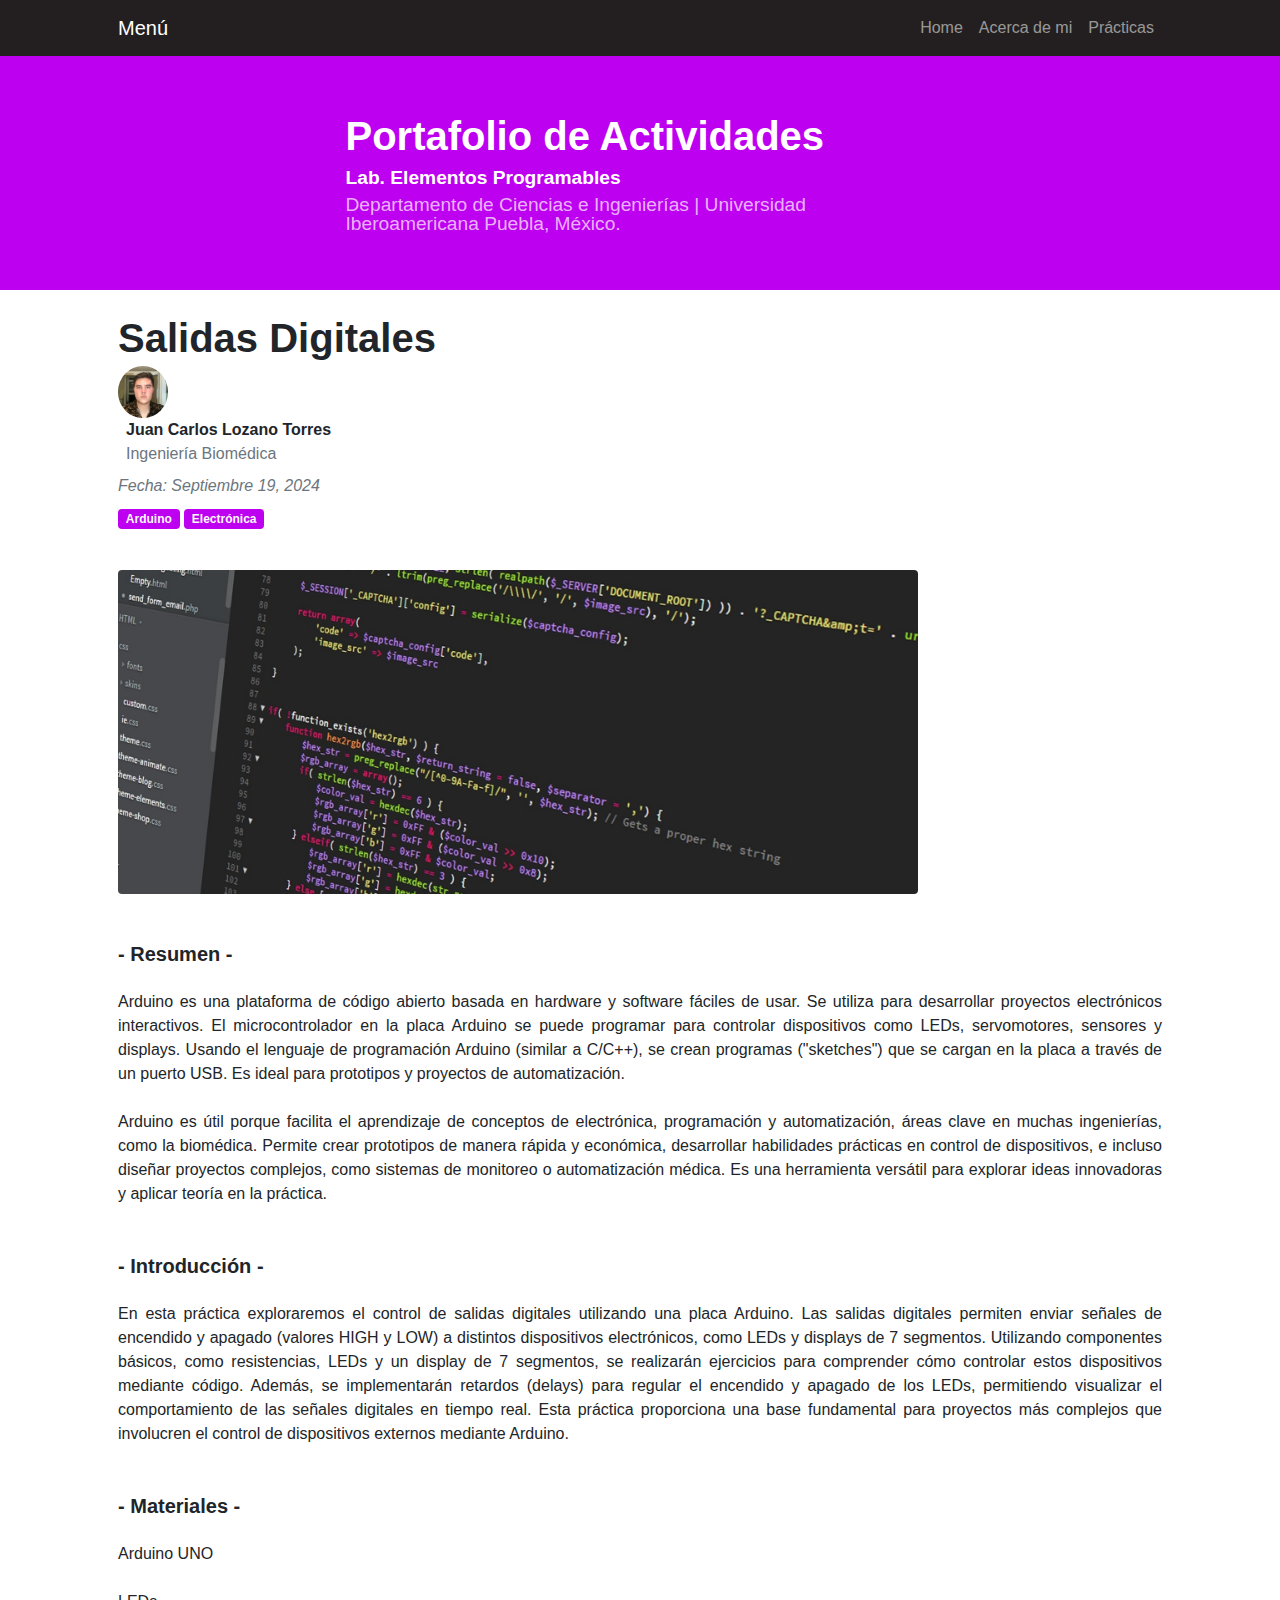
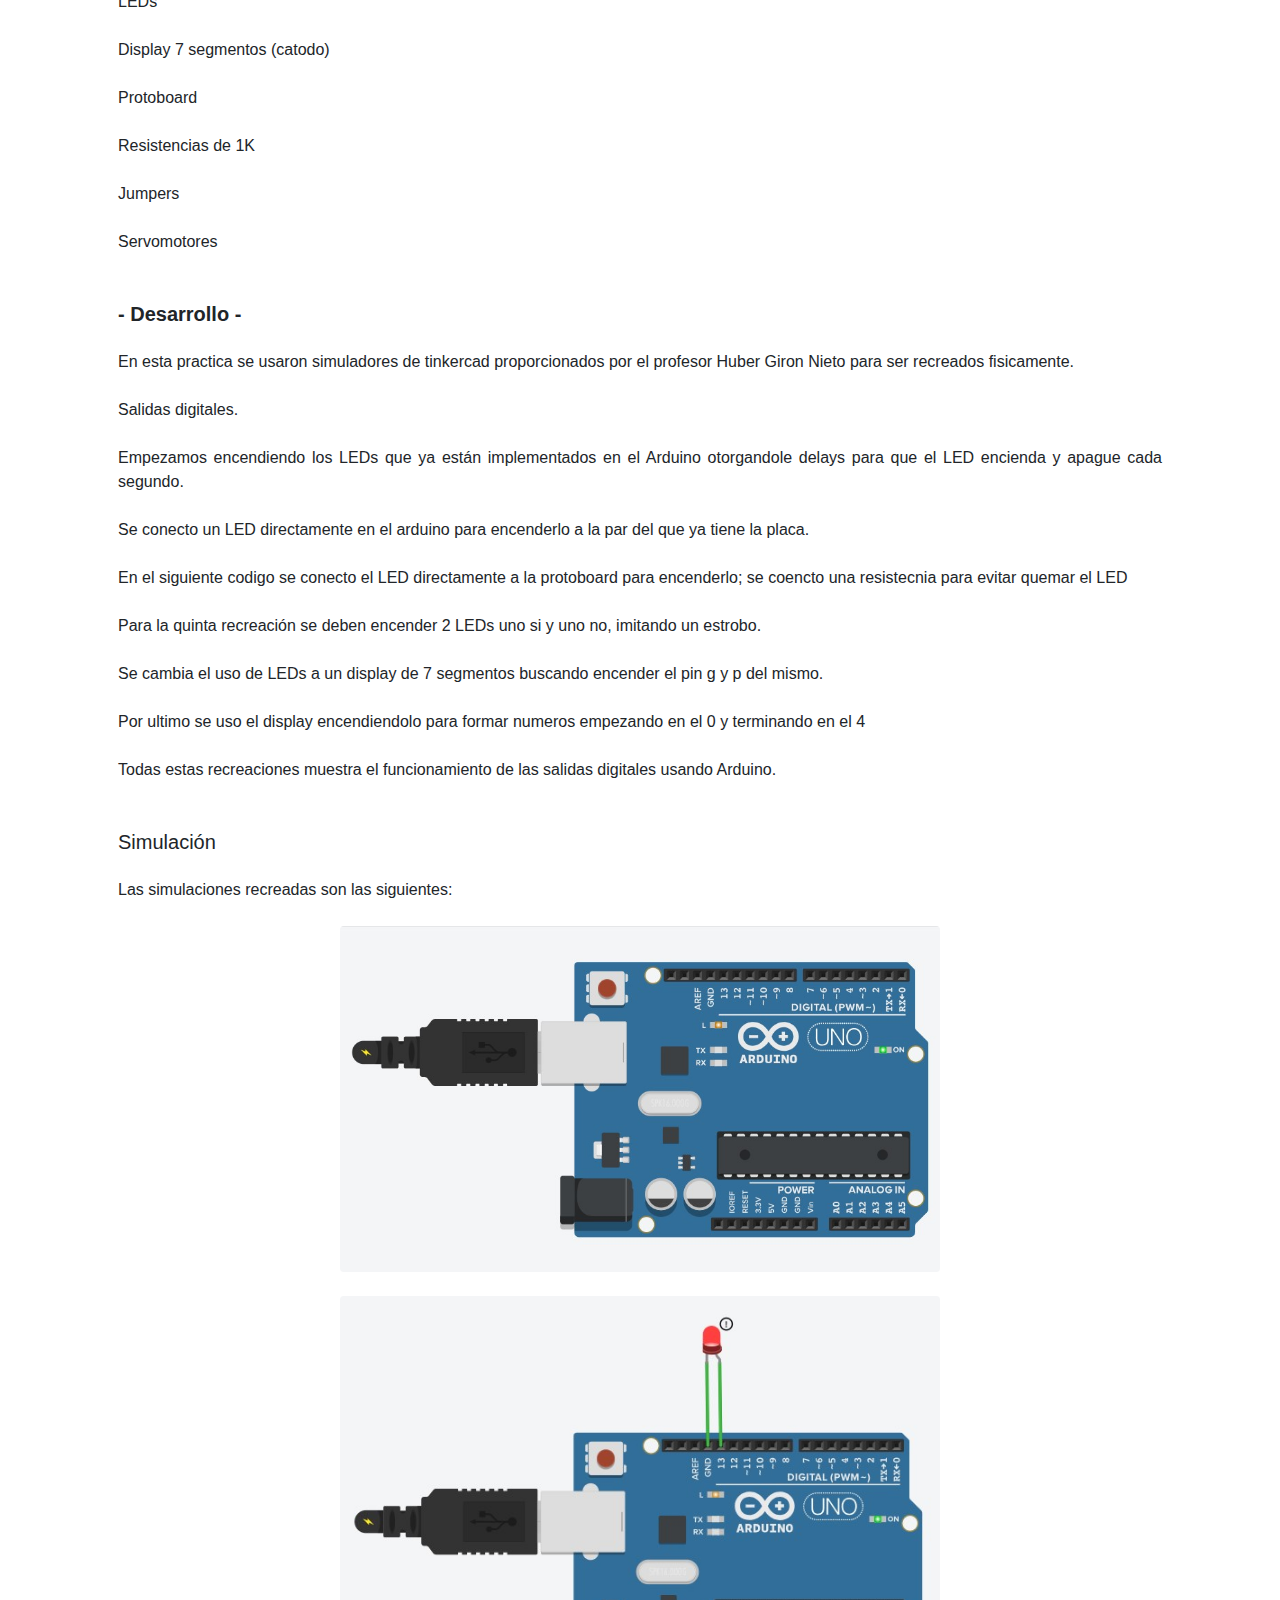
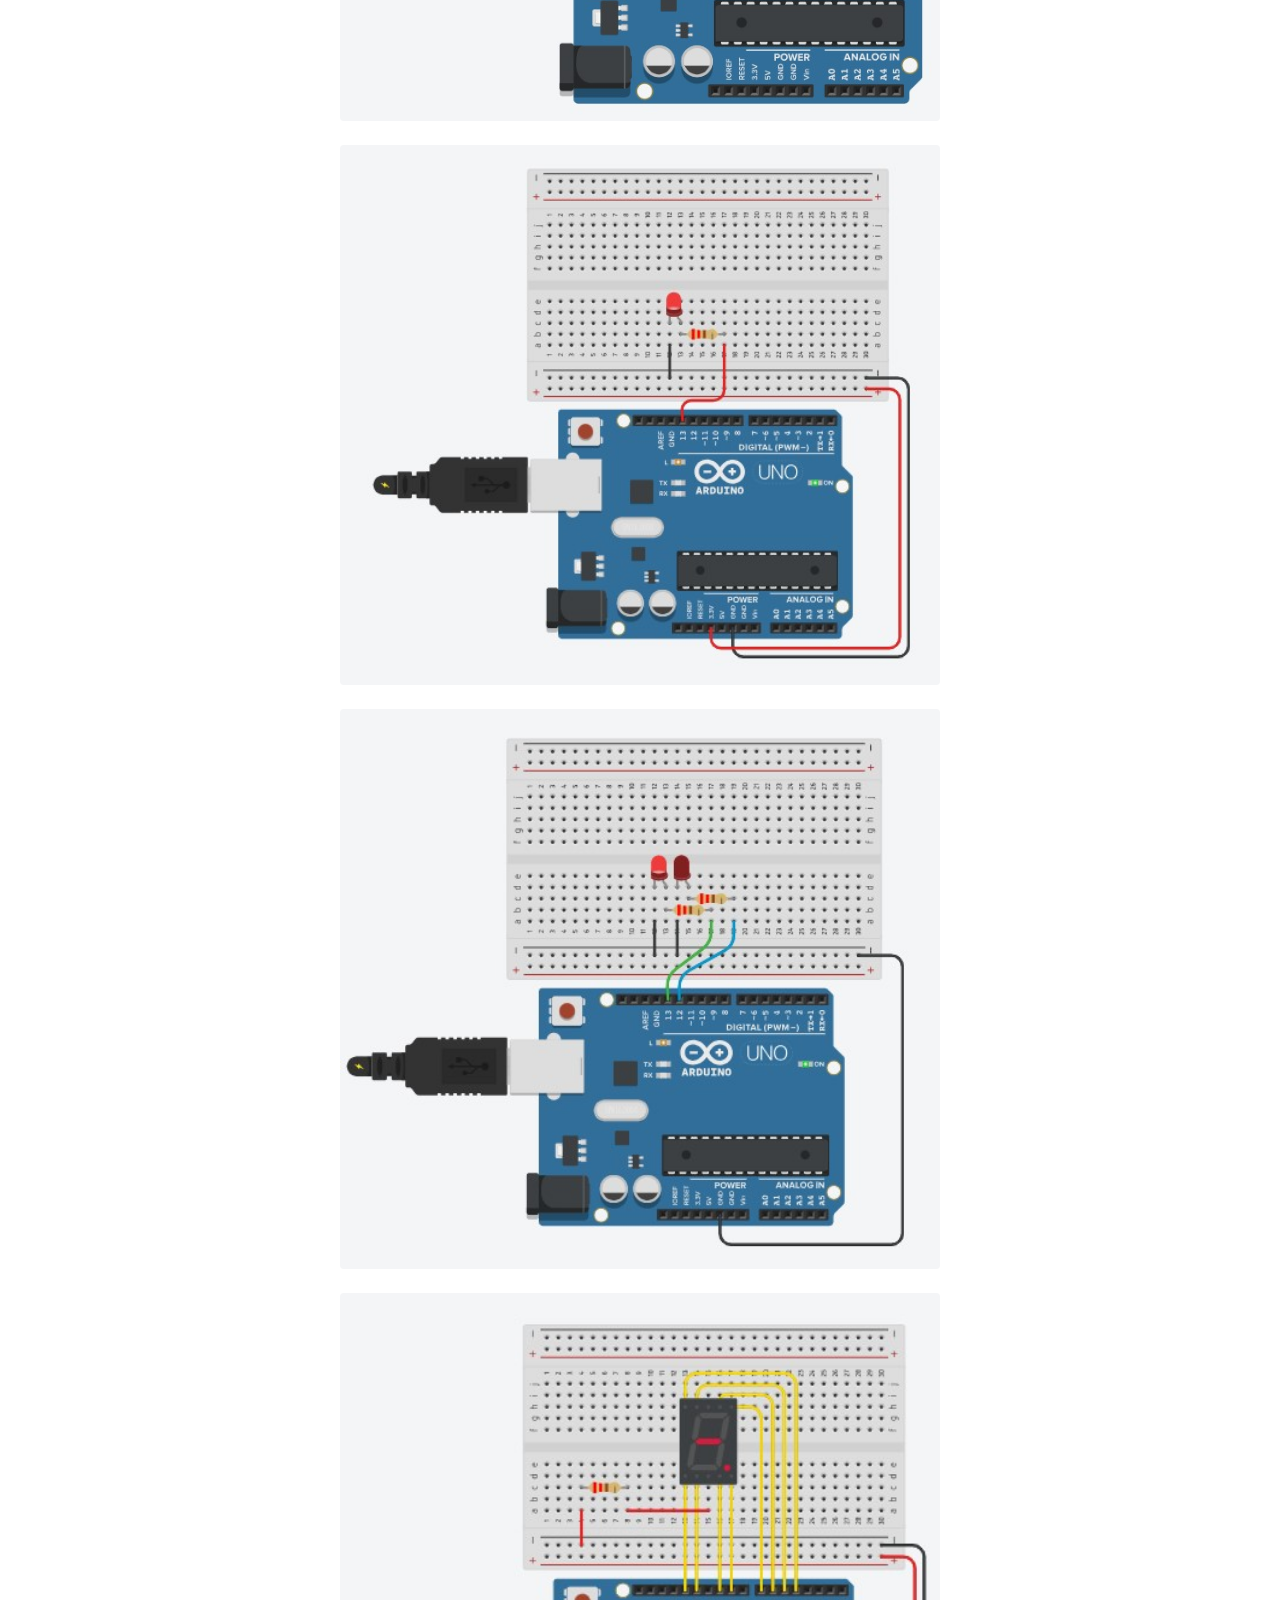
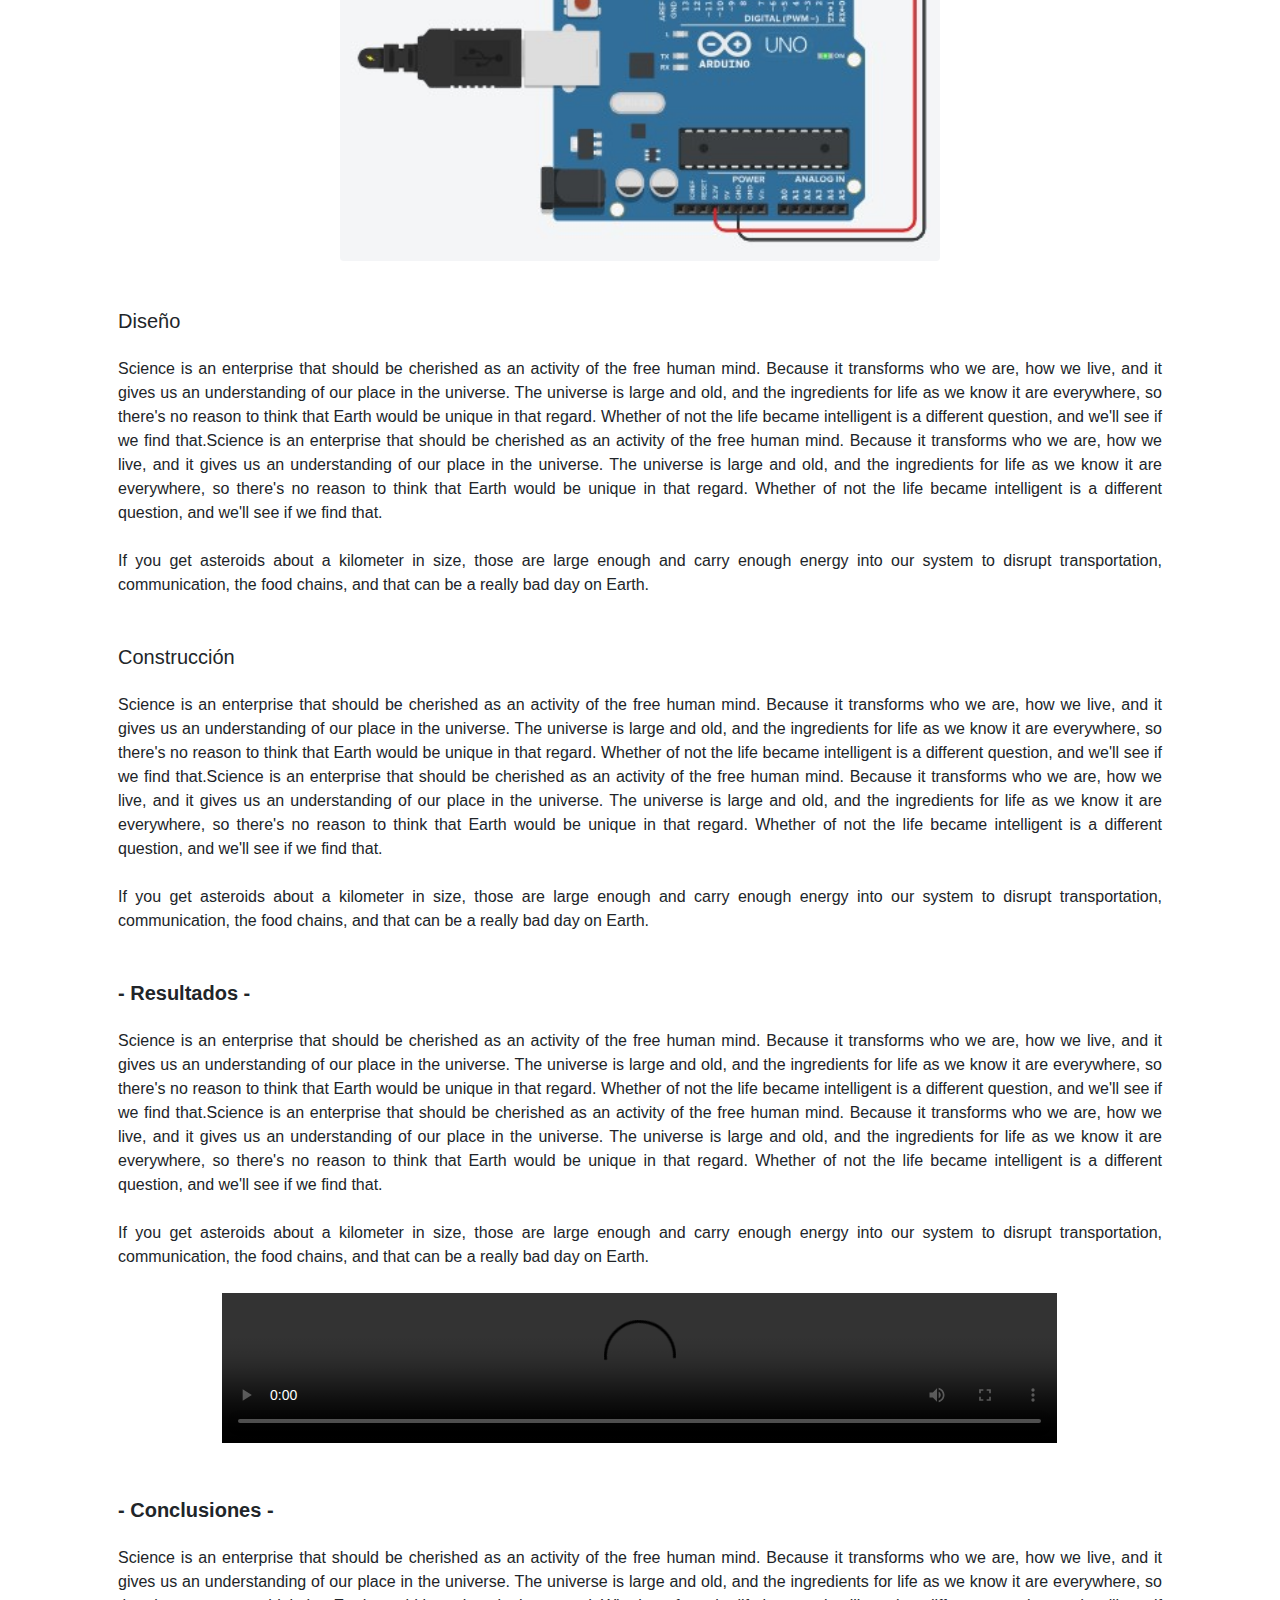
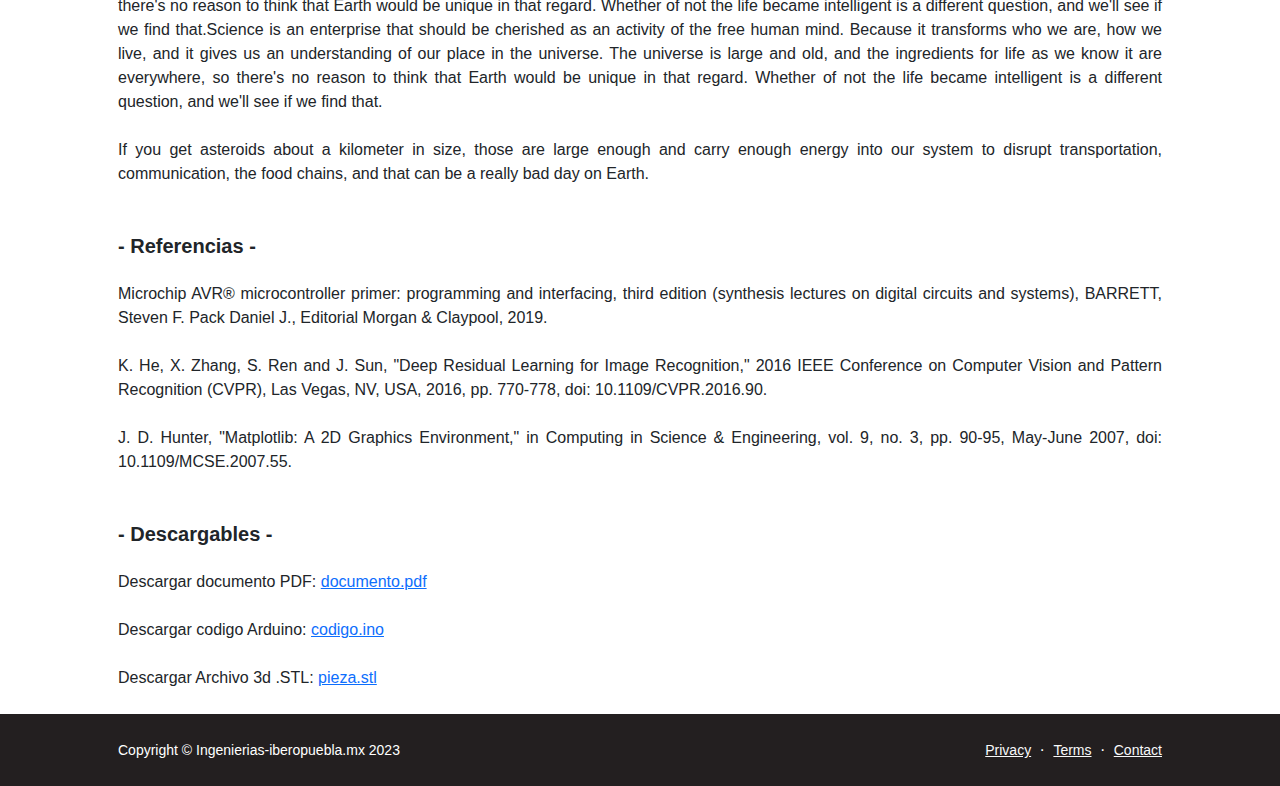
==== practica1/index.html @ c701d836 "simu" ====
<!DOCTYPE html>
<html lang="en">
    <head>
        <meta charset="utf-8" />
        <meta name="viewport" content="width=device-width, initial-scale=1, shrink-to-fit=no" />
        <meta name="description" content="" />
        <meta name="author" content="" />
        <title>Práctica 1 | Ibero Puebla</title>
        <!-- Favicon-->
        <link rel="icon" type="image/x-icon" href="assets/favicon.ico" />
        <!-- Bootstrap icons-->
        <link href="https://cdn.jsdelivr.net/npm/bootstrap-icons@1.5.0/font/bootstrap-icons.css" rel="stylesheet" />
        <!-- Core theme CSS (includes Bootstrap)-->
        <link href="css/styles.css" rel="stylesheet" />
    </head>
    <body class="d-flex flex-column h-100">
        <main class="flex-shrink-0">
            <!-- Navigation-->
            <nav class="navbar navbar-expand-lg navbar-dark bg-dark fixed-top">
                <div class="container px-5">
                    <a class="navbar-brand">Menú</a>
                    <button class="navbar-toggler" type="button" data-bs-toggle="collapse" data-bs-target="#navbarSupportedContent" aria-controls="navbarSupportedContent" aria-expanded="false" aria-label="Toggle navigation"><span class="navbar-toggler-icon"></span></button>
                    <div class="collapse navbar-collapse" id="navbarSupportedContent">
                        <ul class="navbar-nav ms-auto mb-2 mb-lg-0">
                            <li class="nav-item"><a class="nav-link" href="../">Home</a></li>                    
                            <li class="nav-item"><a class="nav-link" href="../index.html#resumen">Acerca de mi</a></li>
                            <li class="nav-item"><a class="nav-link" href="../index.html#practicas">Prácticas</a></li>
                        </ul>
                    </div>
                </div>
            </nav>

            <!-- Seccion TITULO de Portafolio-->
            <header class="bg-primary py-2 mt-6">
                <div class="container px-5">
                    <div class="row gx-5 align-items-center justify-content-center">
                        <div class="col-lg-8 col-xl-7 col-xxl-6">
                            <div class="my-5 text-center text-xl-start">
                                <h1 class="display-6 fw-bolder text-white mb-2">Portafolio de Actividades</h1>
                                <h1 class="display-8 fw-bolder text-white mb-2">Lab. Elementos Programables</h1>
                                <p id="resumen" class="display-8 fw-normal text-white-50 mb-4">Departamento de Ciencias e Ingenierías | Universidad Iberoamericana Puebla, México.</p>
                            </div>
                        </div>
                    </div>
                </div>
            </header>

            <!-- Seccion TITULO de la Práctica-->
            <section class="py-3" id="scroll-target">
                <div class="container px-5 my-2">
                    <!-- Post header-->
                    <header class="mb-4">
                        <!-- Post title-->
                        <h1 class="fw-bolder mb-1">Salidas Digitales</h1>

                        <!-- ETIQUETA DE ALUMNO (Hacer una por cada alumno)-->
                            <img class="img-fluid rounded-circle" width="50px" src="assets/Carlos.jpg" alt="..." />
                            <div class="ms-2">
                                <div class="fw-bold">Juan Carlos Lozano Torres</div>
                                <div class="text-muted">Ingeniería Biomédica</div>
                            </div>
                        <!--Aqui termina etiqueta de alumno-->

                        <div class="text-muted fst-italic mt-2 mb-2">Fecha: Septiembre 19, 2024</div>
                        <!-- ETIQUETAS O TOPICOS IMPORTANTES DE LA PRACTICA-->
                        <a class="badge bg-primary text-decoration-none link-light" >Arduino</a>
                        <a class="badge bg-primary text-decoration-none link-light" >Electrónica</a>

                    </header>
                </div>
            </section>

            <!-- Seccion de CONTENIDO de la Práctica-->
            <section>
                <div class="container px-5">

                    <figure class="mb-4"><img class="img-fluid rounded" width="800px" src="img/web.jpg" alt="..." /></figure>
                                
                    <p id="resumen">
                        <h2 class="fw-bolder mb-4 mt-5 fs-5" >- Resumen -</h2>
                        <p class="fs-6 mb-4">Arduino es una plataforma de código abierto basada en hardware y software fáciles de usar. Se utiliza para desarrollar proyectos electrónicos interactivos. El microcontrolador en la placa Arduino se puede programar para controlar dispositivos como LEDs, servomotores, sensores y displays. Usando el lenguaje de programación Arduino (similar a C/C++), se crean programas ("sketches") que se cargan en la placa a través de un puerto USB. Es ideal para prototipos y proyectos de automatización. </p>
                        <p class="fs-6 mb-4">Arduino es útil porque facilita el aprendizaje de conceptos de electrónica, programación y automatización, áreas clave en muchas ingenierías, como la biomédica. Permite crear prototipos de manera rápida y económica, desarrollar habilidades prácticas en control de dispositivos, e incluso diseñar proyectos complejos, como sistemas de monitoreo o automatización médica. Es una herramienta versátil para explorar ideas innovadoras y aplicar teoría en la práctica.</p>
                        
                        <p id="intro">
                        <h2 class="fw-bolder mb-4 mt-5 fs-5" >- Introducción -</h2>
                        <p class="fs-6 mb-4">En esta práctica exploraremos el control de salidas digitales utilizando una placa Arduino. Las salidas digitales permiten enviar señales de encendido y apagado (valores HIGH y LOW) a distintos dispositivos electrónicos, como LEDs y displays de 7 segmentos. Utilizando componentes básicos, como resistencias, LEDs y un display de 7 segmentos, se realizarán ejercicios para comprender cómo controlar estos dispositivos mediante código. Además, se implementarán retardos (delays) para regular el encendido y apagado de los LEDs, permitiendo visualizar el comportamiento de las señales digitales en tiempo real. Esta práctica proporciona una base fundamental para proyectos más complejos que involucren el control de dispositivos externos mediante Arduino.</p>
                        
                        
                        <p id="materiales">
                        <h2 class="fw-bolder mb-4 mt-5 fs-5" >- Materiales -</h2>
                        <p class="fs-6 mb-4">Arduino UNO</p>
                        <p class="fs-6 mb-4">LEDs</p>
                        <p class="fs-6 mb-4">Display 7 segmentos (catodo) </p>
                        <p class="fs-6 mb-4">Protoboard</p>
                        <p class="fs-6 mb-4">Resistencias de 1K</p>
                        <p class="fs-6 mb-4">Jumpers</p>
                        <p class="fs-6 mb-4">Servomotores</p>    
                        
                        <p id="desarrollo">
                        <h2 class="fw-bolder mb-4 mt-5 fs-5">- Desarrollo -</h2>
                        <p class="fs-6 mb-4">En esta practica se usaron simuladores de tinkercad proporcionados por el profesor Huber Giron Nieto para ser recreados fisicamente.</p>
                        <p class="fs-6 mb-4">Salidas digitales.</p> 
                        <p class="fs-6 mb-4">Empezamos encendiendo los LEDs que ya están implementados en el Arduino otorgandole delays para que el LED encienda y apague cada segundo.</p>
                        <p class="fs-6 mb-4">Se conecto un LED directamente en el arduino para encenderlo a la par del que ya tiene la placa. </p>
                        <p class="fs-6 mb-4">En el siguiente codigo se conecto el LED directamente a la protoboard para encenderlo; se coencto una resistecnia para evitar quemar el LED</p>
                        <p class="fs-6 mb-4">Para la quinta recreación se deben encender 2 LEDs uno si y uno no, imitando un estrobo.</p>
                        <p class="fs-6 mb-4">Se cambia el uso de LEDs a un display de 7 segmentos buscando encender el pin g y p del mismo.</p>  
                        <p class="fs-6 mb-4">Por ultimo se uso el display encendiendolo para formar numeros empezando en el 0 y terminando en el 4</p> 
                        <p class="fs-6 mb-4">Todas estas recreaciones muestra el funcionamiento de las salidas digitales usando Arduino.</p>
                        <p class="fs-6 mb-4"></p>  

                            <p id="simulacion">
                            <h1 class="fw-bolder2 mb-4 mt-5 fs-5">Simulación</h1>
                            <p class="fs-6 mb-4">Las simulaciones recreadas son las siguientes:</p>
                            <p class="fs-6 mb-4"></p>
                            <figure class="mb-4" align="center"><img class="img-fluid rounded"  width="600px" src="img/Simu1.jpg" alt="..." /></figure>
                            <figure class="mb-4" align="center"><img class="img-fluid rounded"  width="600px" src="img/Simu2.jpg" alt="..." /></figure>
                            <figure class="mb-4" align="center"><img class="img-fluid rounded"  width="600px" src="img/Simu3.jpg" alt="..." /></figure>
                            <figure class="mb-4" align="center"><img class="img-fluid rounded"  width="600px" src="img/Simu4.jpg" alt="..." /></figure>
                            <figure class="mb-4" align="center"><img class="img-fluid rounded"  width="600px" src="img/Simu5.jpg" alt="..." /></figure>

                            <p id="diseño">
                            <h1 class="fw-bolder2 mb-4 mt-5 fs-5">Diseño</h1>
                            <p class="fs-6 mb-4">Science is an enterprise that should be cherished as an activity of the free human mind. Because it transforms who we are, how we live, and it gives us an understanding of our place in the universe. The universe is large and old, and the ingredients for life as we know it are everywhere, so there's no reason to think that Earth would be unique in that regard. Whether of not the life became intelligent is a different question, and we'll see if we find that.Science is an enterprise that should be cherished as an activity of the free human mind. Because it transforms who we are, how we live, and it gives us an understanding of our place in the universe. The universe is large and old, and the ingredients for life as we know it are everywhere, so there's no reason to think that Earth would be unique in that regard. Whether of not the life became intelligent is a different question, and we'll see if we find that.</p>
                            <p class="fs-6 mb-4">If you get asteroids about a kilometer in size, those are large enough and carry enough energy into our system to disrupt transportation, communication, the food chains, and that can be a really bad day on Earth.</p>
                            
                            <p id="construccion">
                            <h1 class="fw-bolder2 mb-4 mt-5 fs-5">Construcción</h1>
                            <p class="fs-6 mb-4">Science is an enterprise that should be cherished as an activity of the free human mind. Because it transforms who we are, how we live, and it gives us an understanding of our place in the universe. The universe is large and old, and the ingredients for life as we know it are everywhere, so there's no reason to think that Earth would be unique in that regard. Whether of not the life became intelligent is a different question, and we'll see if we find that.Science is an enterprise that should be cherished as an activity of the free human mind. Because it transforms who we are, how we live, and it gives us an understanding of our place in the universe. The universe is large and old, and the ingredients for life as we know it are everywhere, so there's no reason to think that Earth would be unique in that regard. Whether of not the life became intelligent is a different question, and we'll see if we find that.</p>
                            <p class="fs-6 mb-4">If you get asteroids about a kilometer in size, those are large enough and carry enough energy into our system to disrupt transportation, communication, the food chains, and that can be a really bad day on Earth.</p>
                            

                        <p id="resultados">
                        <h2 class="fw-bolder mb-4 mt-5 fs-5">- Resultados -</h2>
                        <p class="fs-6 mb-4">Science is an enterprise that should be cherished as an activity of the free human mind. Because it transforms who we are, how we live, and it gives us an understanding of our place in the universe. The universe is large and old, and the ingredients for life as we know it are everywhere, so there's no reason to think that Earth would be unique in that regard. Whether of not the life became intelligent is a different question, and we'll see if we find that.Science is an enterprise that should be cherished as an activity of the free human mind. Because it transforms who we are, how we live, and it gives us an understanding of our place in the universe. The universe is large and old, and the ingredients for life as we know it are everywhere, so there's no reason to think that Earth would be unique in that regard. Whether of not the life became intelligent is a different question, and we'll see if we find that.</p>
                        <p class="fs-6 mb-4">If you get asteroids about a kilometer in size, those are large enough and carry enough energy into our system to disrupt transportation, communication, the food chains, and that can be a really bad day on Earth.</p>
                        <figure class="mb-4" align="center"><video width="80%"  controls>
                            <source src="video/Robot.mp4" type="video/mp4">
                        </video></p></figure>

                        <p id="conclusiones">
                        <h2 class="fw-bolder mb-4 mt-5 fs-5">- Conclusiones -</h2>
                        <p class="fs-6 mb-4">Science is an enterprise that should be cherished as an activity of the free human mind. Because it transforms who we are, how we live, and it gives us an understanding of our place in the universe. The universe is large and old, and the ingredients for life as we know it are everywhere, so there's no reason to think that Earth would be unique in that regard. Whether of not the life became intelligent is a different question, and we'll see if we find that.Science is an enterprise that should be cherished as an activity of the free human mind. Because it transforms who we are, how we live, and it gives us an understanding of our place in the universe. The universe is large and old, and the ingredients for life as we know it are everywhere, so there's no reason to think that Earth would be unique in that regard. Whether of not the life became intelligent is a different question, and we'll see if we find that.</p>
                        <p class="fs-6 mb-4">If you get asteroids about a kilometer in size, those are large enough and carry enough energy into our system to disrupt transportation, communication, the food chains, and that can be a really bad day on Earth.</p>
                        

                        <p id="referencias">
                        <h2 class="fw-bolder mb-4 mt-5 fs-5">- Referencias -</h2>
                        <p class="fs-6 mb-4">Microchip AVR® microcontroller primer: programming and interfacing, third edition (synthesis lectures on digital circuits and systems), BARRETT, Steven F. Pack Daniel J., Editorial Morgan & Claypool, 2019.</p>
                        <p class="fs-6 mb-4">K. He, X. Zhang, S. Ren and J. Sun, "Deep Residual Learning for Image Recognition," 2016 IEEE Conference on Computer Vision and Pattern Recognition (CVPR), Las Vegas, NV, USA, 2016, pp. 770-778, doi: 10.1109/CVPR.2016.90.</p>
                        <p class="fs-6 mb-4">J. D. Hunter, "Matplotlib: A 2D Graphics Environment," in Computing in Science & Engineering, vol. 9, no. 3, pp. 90-95, May-June 2007, doi: 10.1109/MCSE.2007.55.</p>
                        
                        <p id="descargables">
                        <h2 class="fw-bolder mb-4 mt-5 fs-5">- Descargables -</h2>
                        <p class="fs-6 mb-4">Descargar documento PDF: <a href="files/Documento.pdf">documento.pdf</a> </p>
                        <p class="fs-6 mb-4">Descargar codigo Arduino: <a href="files/Ejemplo_arduino_bluetooth.ino">codigo.ino</a> </p>
                        <p class="fs-6 mb-4">Descargar Archivo 3d .STL: <a href="files/Pieza_3D.STL">pieza.stl</a> </p>

                </div>
            </section>

            
        </main>

        <!-- Footer-->
        <footer class="bg-dark py-4 mt-auto">
            <div class="container px-5">
                <div class="row align-items-center justify-content-between flex-column flex-sm-row">
                    <div class="col-auto"><div class="small m-0 text-white">Copyright &copy; Ingenierias-iberopuebla.mx 2023</div></div>
                    <div class="col-auto">
                        <a class="link-light small" href="#!">Privacy</a>
                        <span class="text-white mx-1">&middot;</span>
                        <a class="link-light small" href="#!">Terms</a>
                        <span class="text-white mx-1">&middot;</span>
                        <a class="link-light small" href="#!">Contact</a>
                    </div>
                </div>
            </div>
        </footer>

        <!-- Bootstrap core JS-->
        <script src="https://cdn.jsdelivr.net/npm/bootstrap@5.1.3/dist/js/bootstrap.bundle.min.js"></script>
        <!-- Core theme JS-->
        <script src="js/scripts.js"></script>
    </body>
</html>
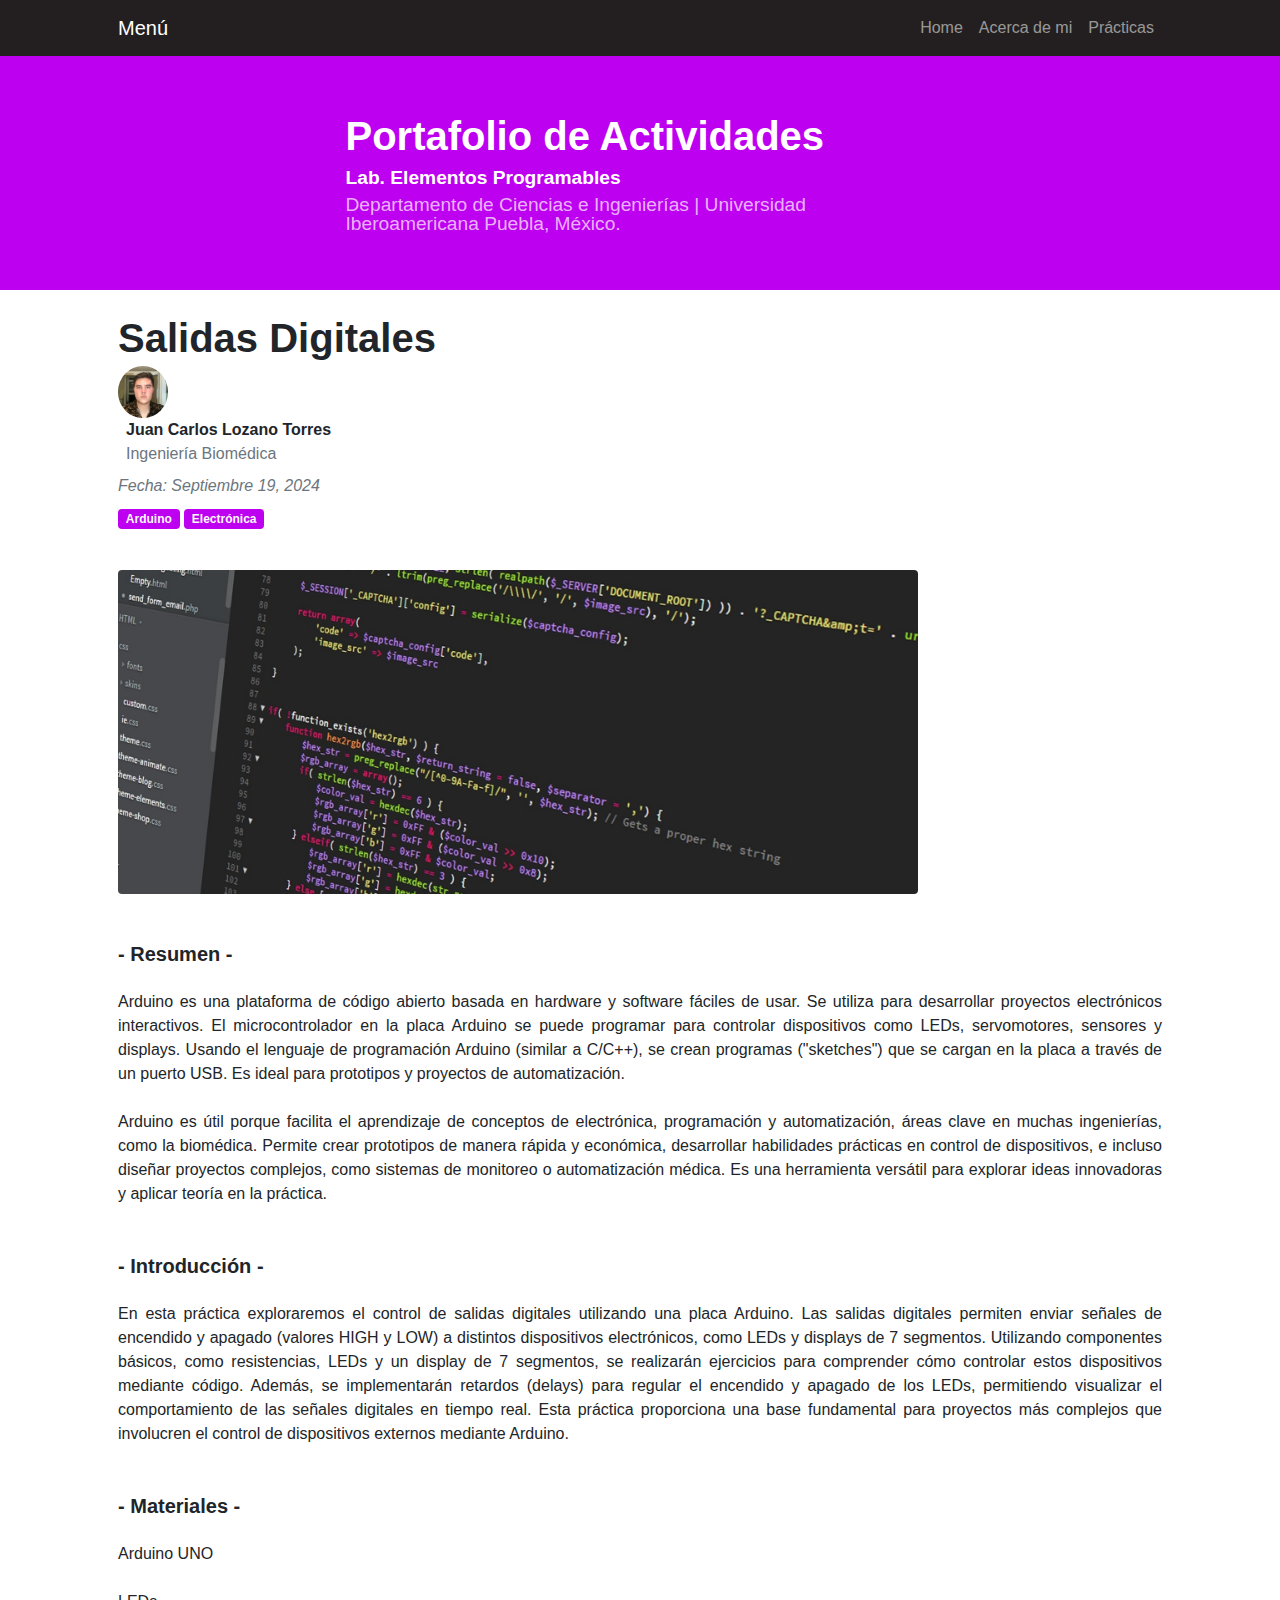
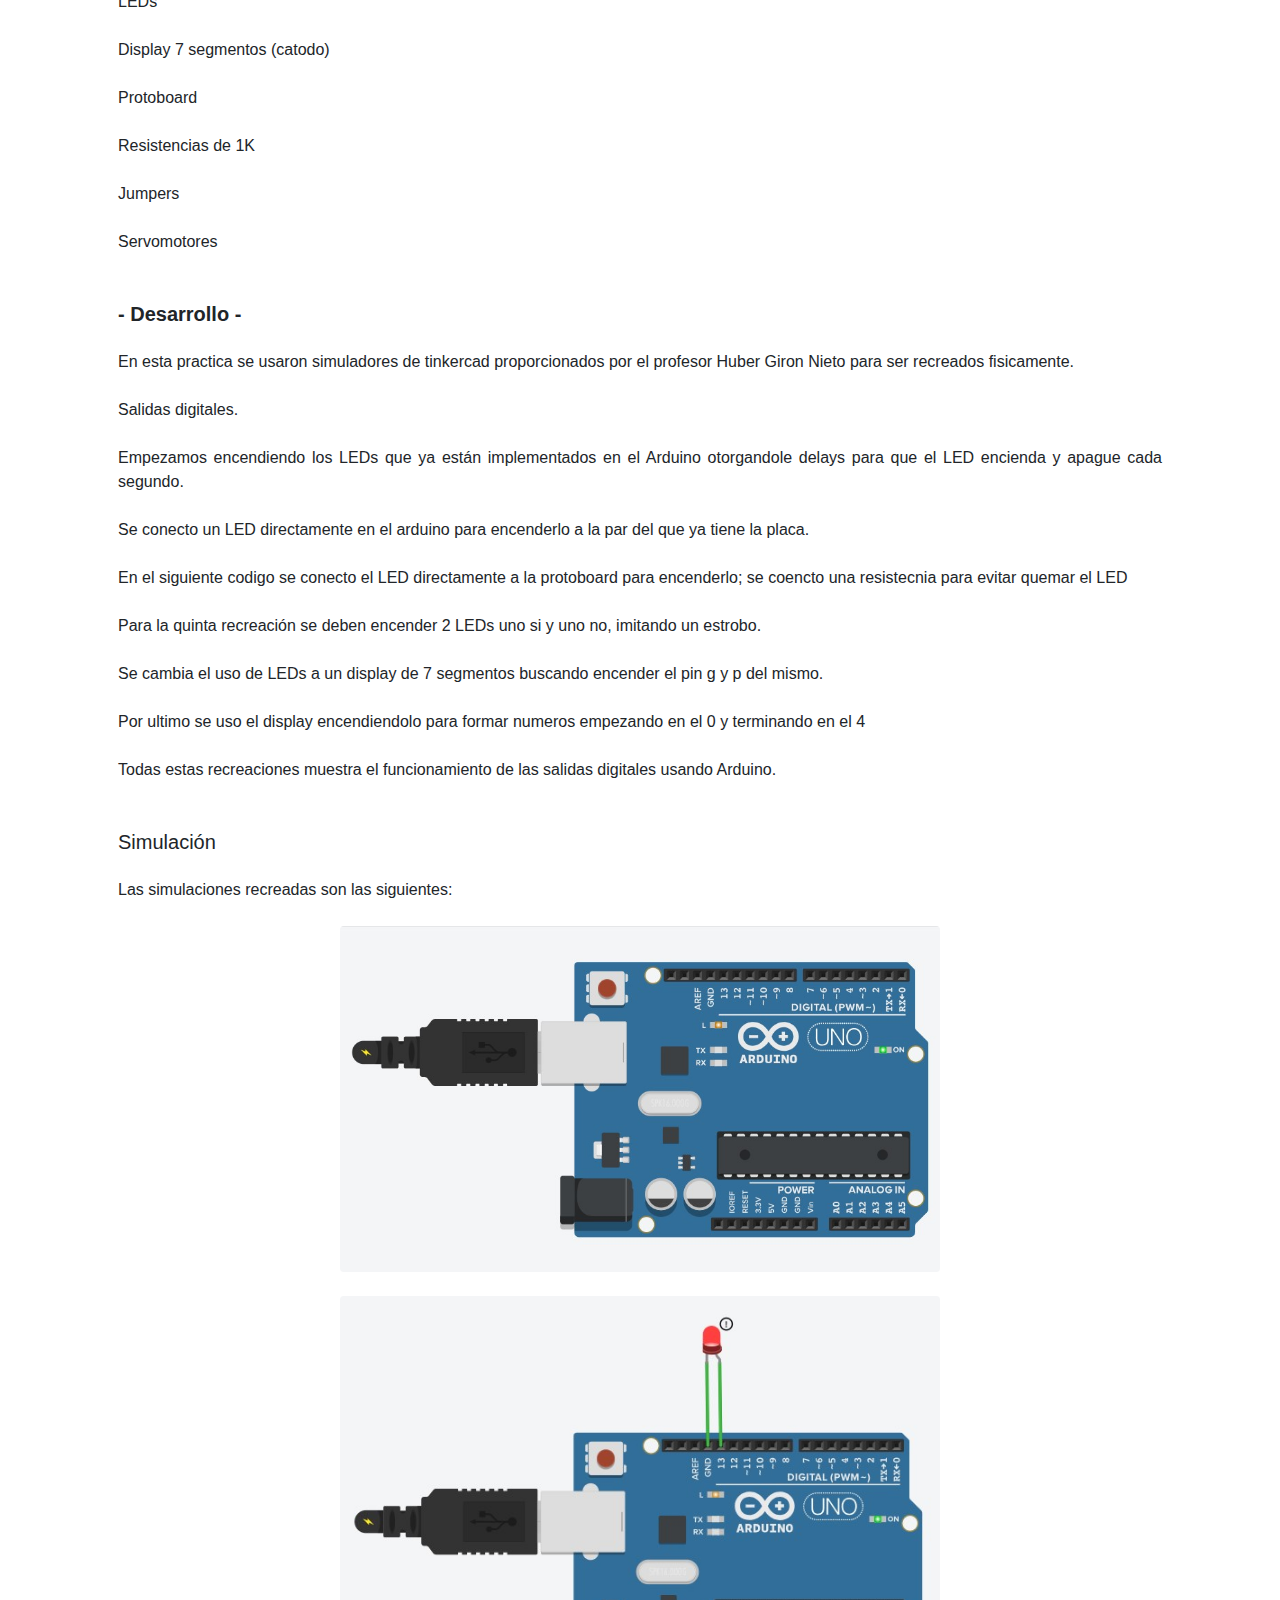
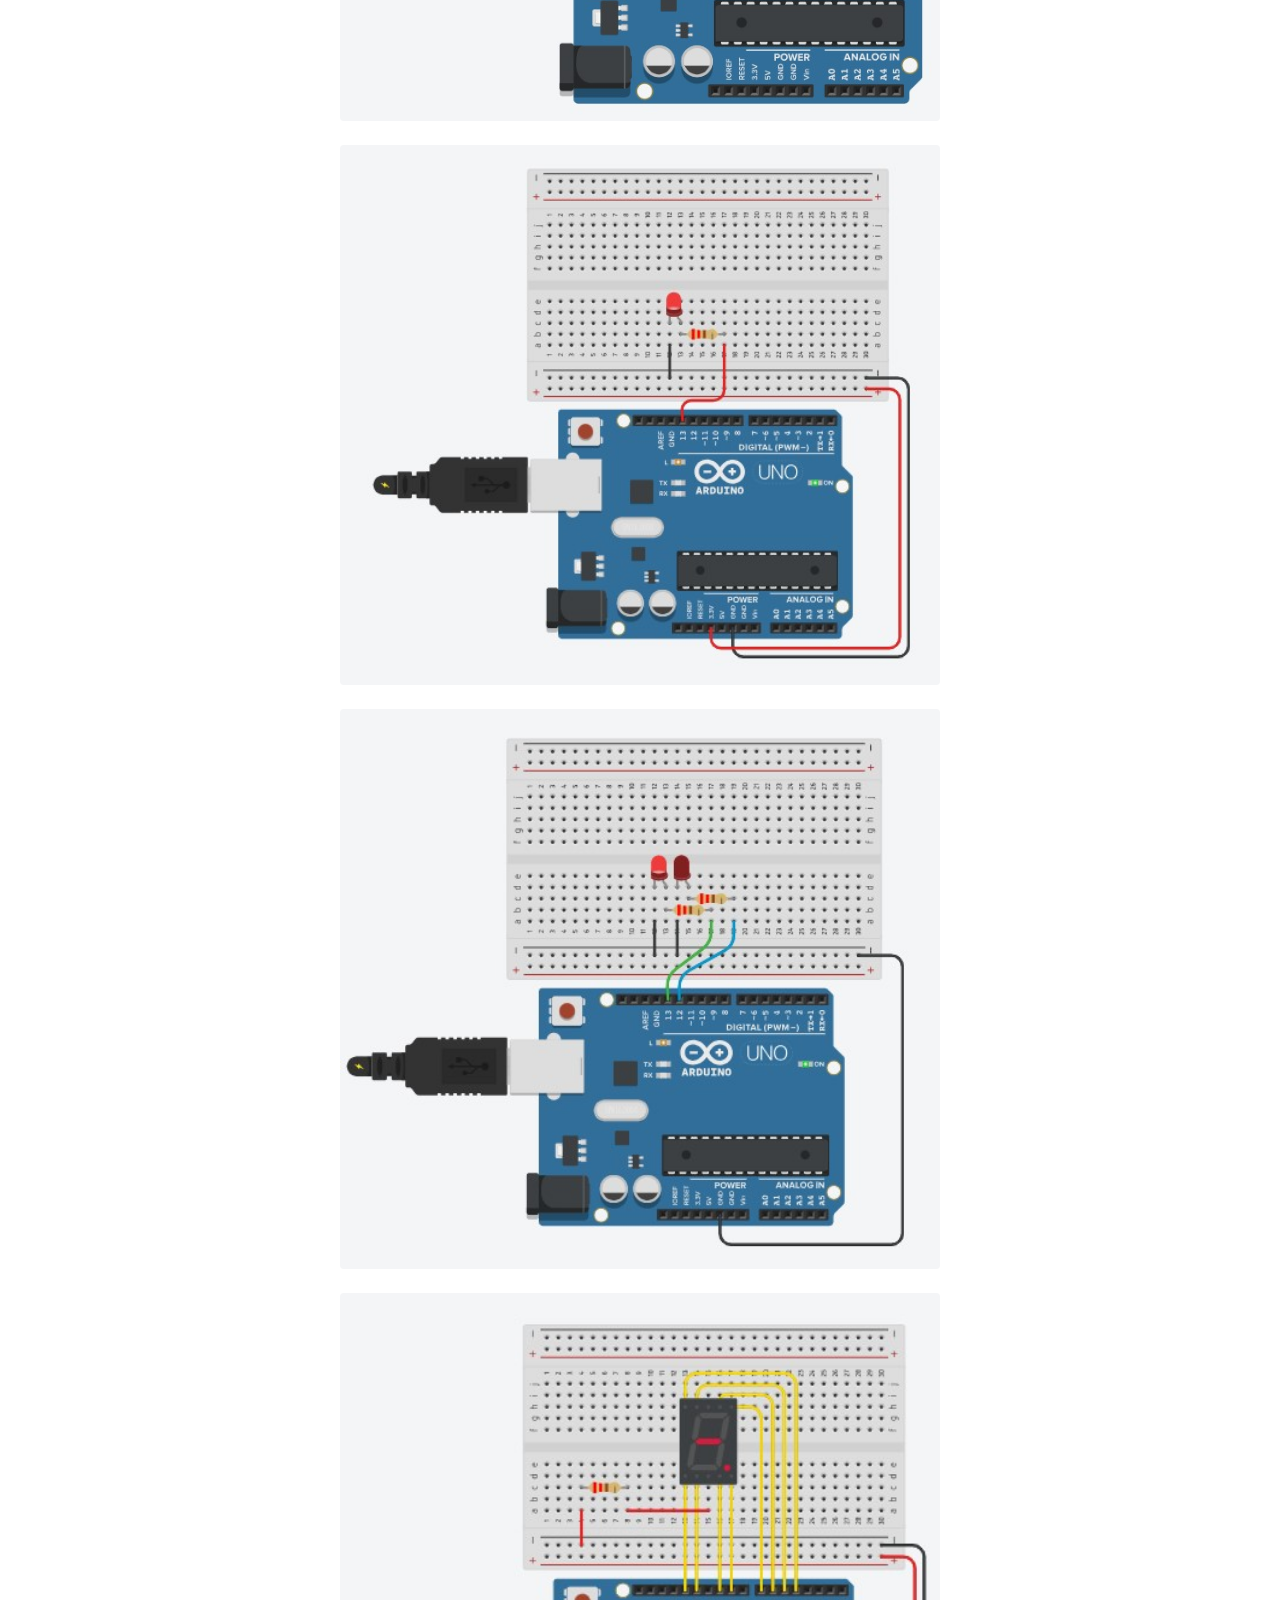
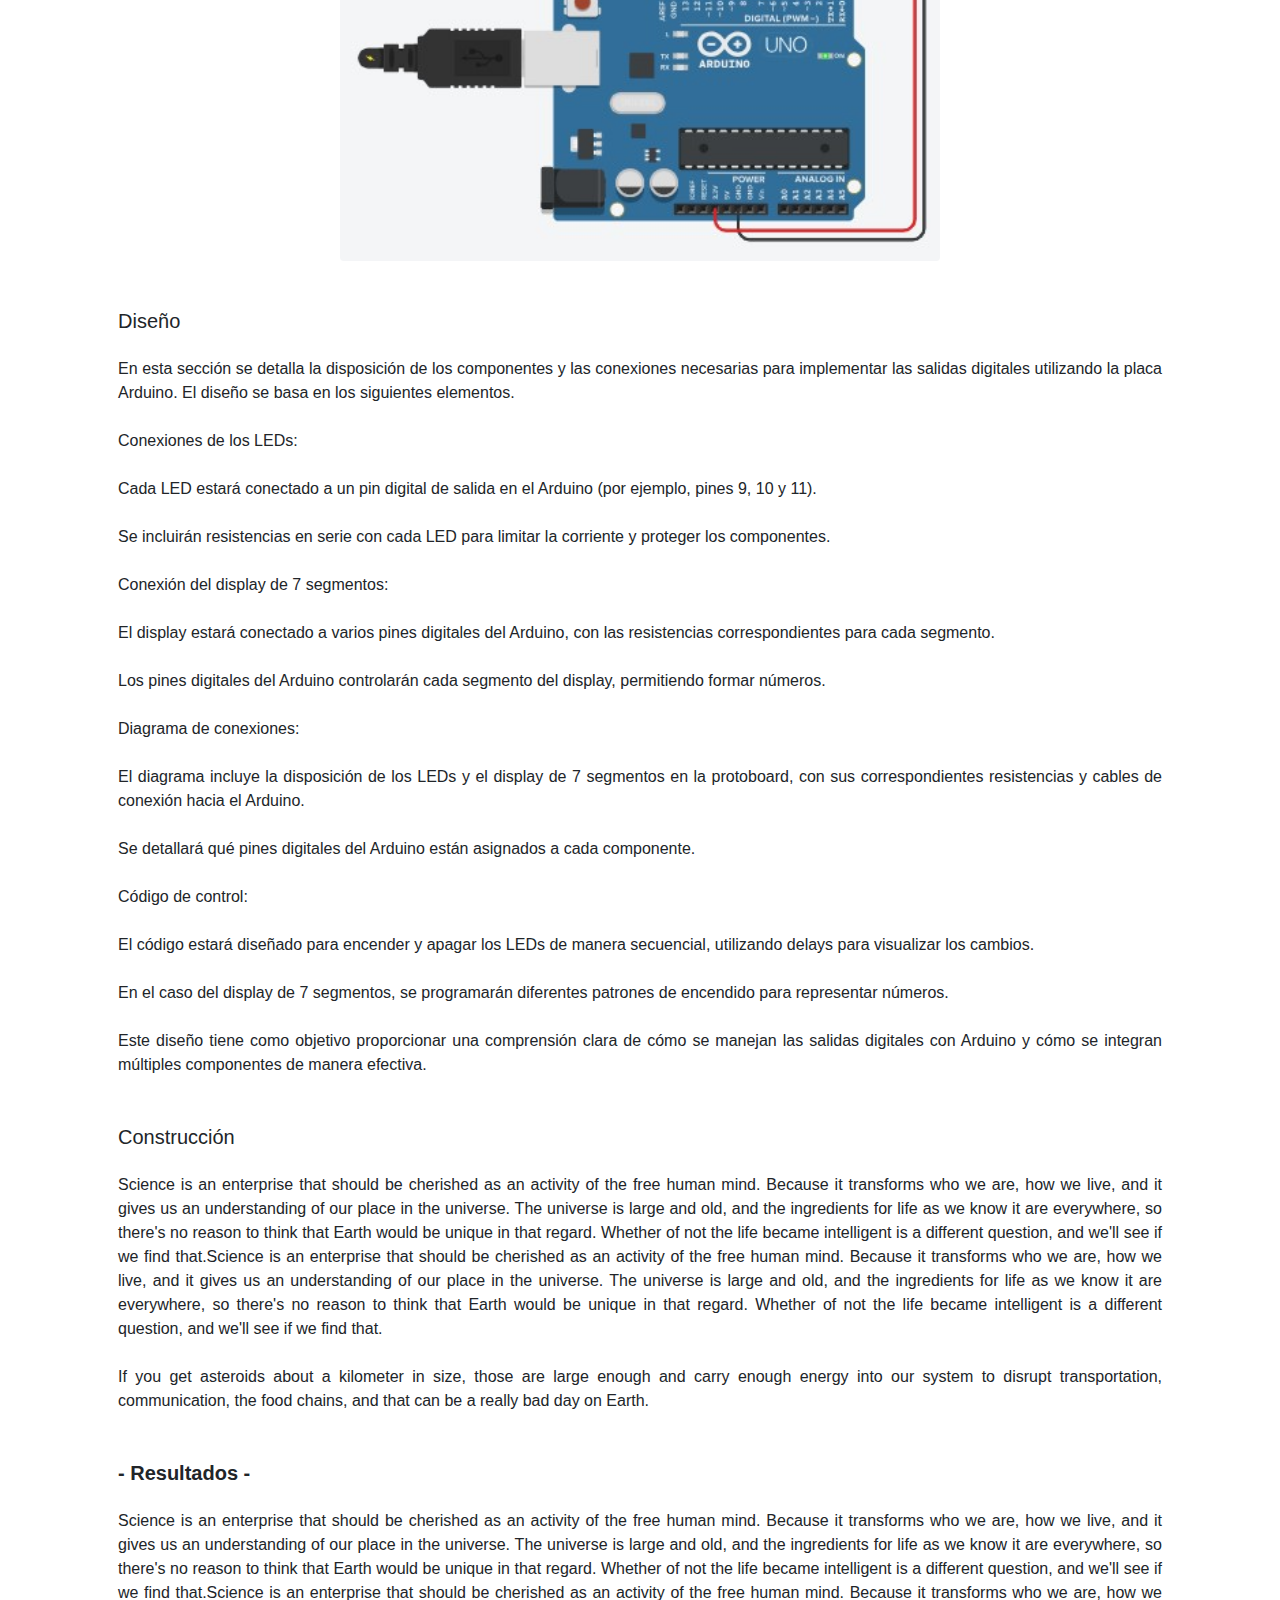
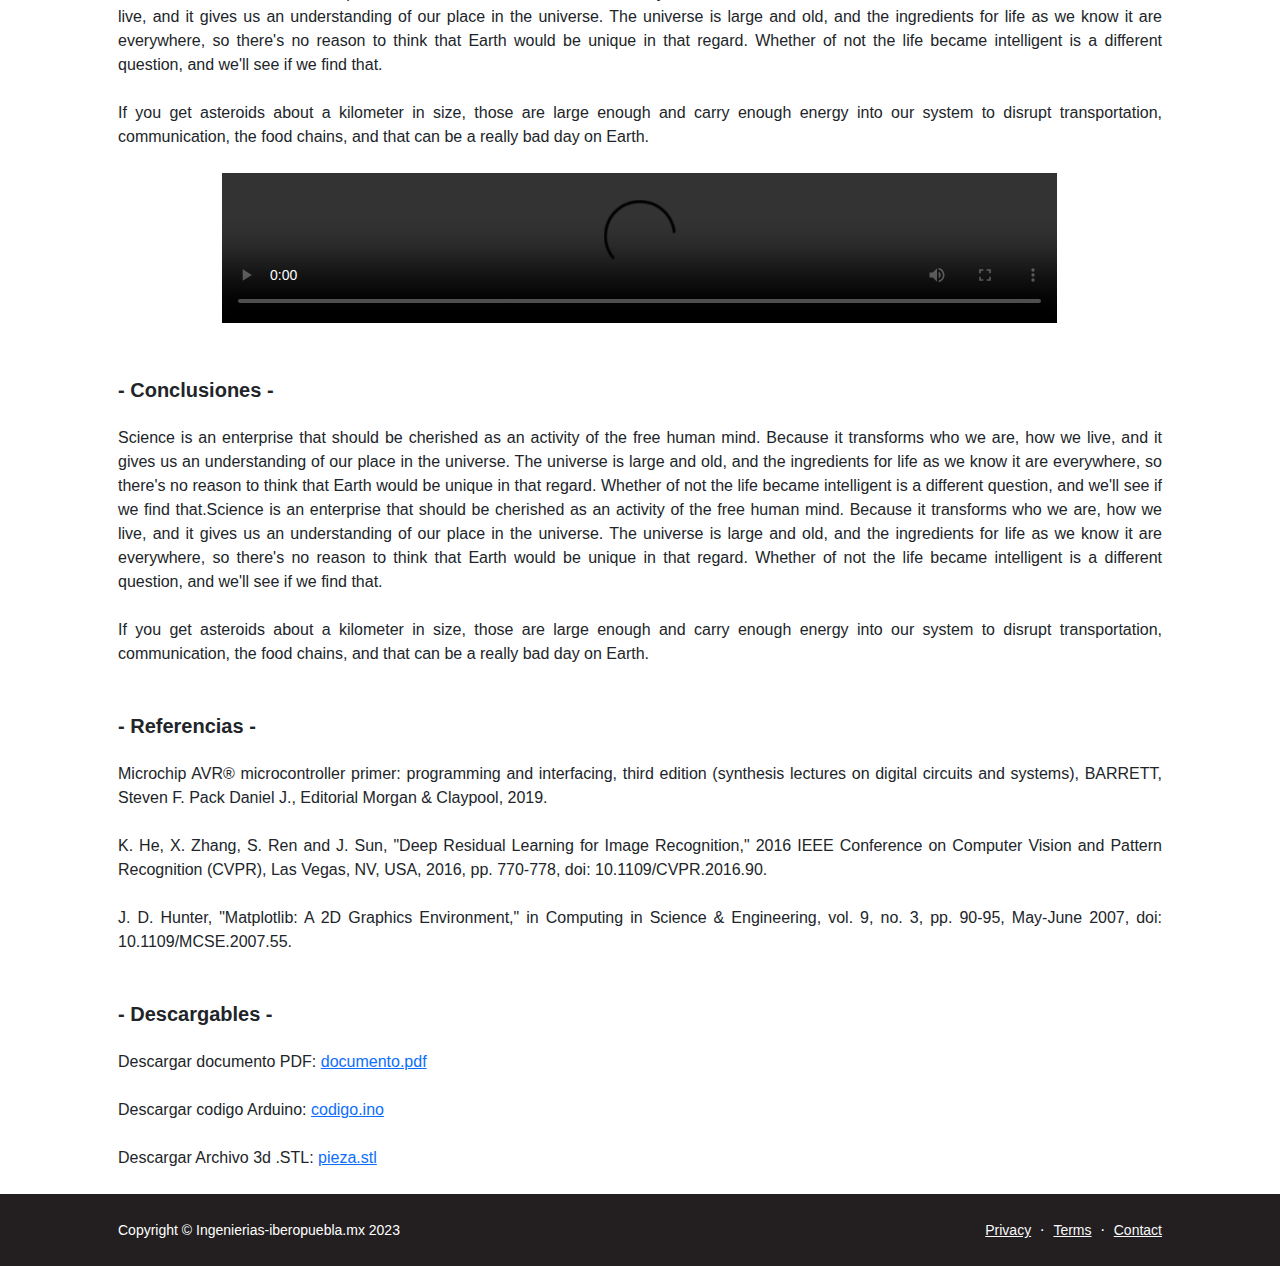
==== commit 893c1e7c: "diselo" ====
--- a/practica1/index.html
+++ b/practica1/index.html
@@ -121,9 +121,21 @@
 
                             <p id="diseño">
                             <h1 class="fw-bolder2 mb-4 mt-5 fs-5">Diseño</h1>
-                            <p class="fs-6 mb-4">Science is an enterprise that should be cherished as an activity of the free human mind. Because it transforms who we are, how we live, and it gives us an understanding of our place in the universe. The universe is large and old, and the ingredients for life as we know it are everywhere, so there's no reason to think that Earth would be unique in that regard. Whether of not the life became intelligent is a different question, and we'll see if we find that.Science is an enterprise that should be cherished as an activity of the free human mind. Because it transforms who we are, how we live, and it gives us an understanding of our place in the universe. The universe is large and old, and the ingredients for life as we know it are everywhere, so there's no reason to think that Earth would be unique in that regard. Whether of not the life became intelligent is a different question, and we'll see if we find that.</p>
-                            <p class="fs-6 mb-4">If you get asteroids about a kilometer in size, those are large enough and carry enough energy into our system to disrupt transportation, communication, the food chains, and that can be a really bad day on Earth.</p>
-                            
+                            <p class="fs-6 mb-4">En esta sección se detalla la disposición de los componentes y las conexiones necesarias para implementar las salidas digitales utilizando la placa Arduino. El diseño se basa en los siguientes elementos.</p>
+                            <p class="fs-6 mb-4">Conexiones de los LEDs:</p> 
+                            <p class="fs-6 mb-4">Cada LED estará conectado a un pin digital de salida en el Arduino (por ejemplo, pines 9, 10 y 11).</p>    
+                            <p class="fs-6 mb-4">Se incluirán resistencias en serie con cada LED para limitar la corriente y proteger los componentes.</p>    
+                            <p class="fs-6 mb-4">Conexión del display de 7 segmentos:</p>    
+                            <p class="fs-6 mb-4">El display estará conectado a varios pines digitales del Arduino, con las resistencias correspondientes para cada segmento.</p>     
+                            <p class="fs-6 mb-4">Los pines digitales del Arduino controlarán cada segmento del display, permitiendo formar números.</p>  
+                            <p class="fs-6 mb-4">Diagrama de conexiones:</p>  
+                            <p class="fs-6 mb-4">El diagrama incluye la disposición de los LEDs y el display de 7 segmentos en la protoboard, con sus correspondientes resistencias y cables de conexión hacia el Arduino.</p>  
+                            <p class="fs-6 mb-4">Se detallará qué pines digitales del Arduino están asignados a cada componente.</p>  
+                            <p class="fs-6 mb-4">Código de control:</p>  
+                            <p class="fs-6 mb-4">El código estará diseñado para encender y apagar los LEDs de manera secuencial, utilizando delays para visualizar los cambios.</p> 
+                            <p class="fs-6 mb-4">En el caso del display de 7 segmentos, se programarán diferentes patrones de encendido para representar números.</p> 
+                            <p class="fs-6 mb-4">Este diseño tiene como objetivo proporcionar una comprensión clara de cómo se manejan las salidas digitales con Arduino y cómo se integran múltiples componentes de manera efectiva.</p>    
+
                             <p id="construccion">
                             <h1 class="fw-bolder2 mb-4 mt-5 fs-5">Construcción</h1>
                             <p class="fs-6 mb-4">Science is an enterprise that should be cherished as an activity of the free human mind. Because it transforms who we are, how we live, and it gives us an understanding of our place in the universe. The universe is large and old, and the ingredients for life as we know it are everywhere, so there's no reason to think that Earth would be unique in that regard. Whether of not the life became intelligent is a different question, and we'll see if we find that.Science is an enterprise that should be cherished as an activity of the free human mind. Because it transforms who we are, how we live, and it gives us an understanding of our place in the universe. The universe is large and old, and the ingredients for life as we know it are everywhere, so there's no reason to think that Earth would be unique in that regard. Whether of not the life became intelligent is a different question, and we'll see if we find that.</p>
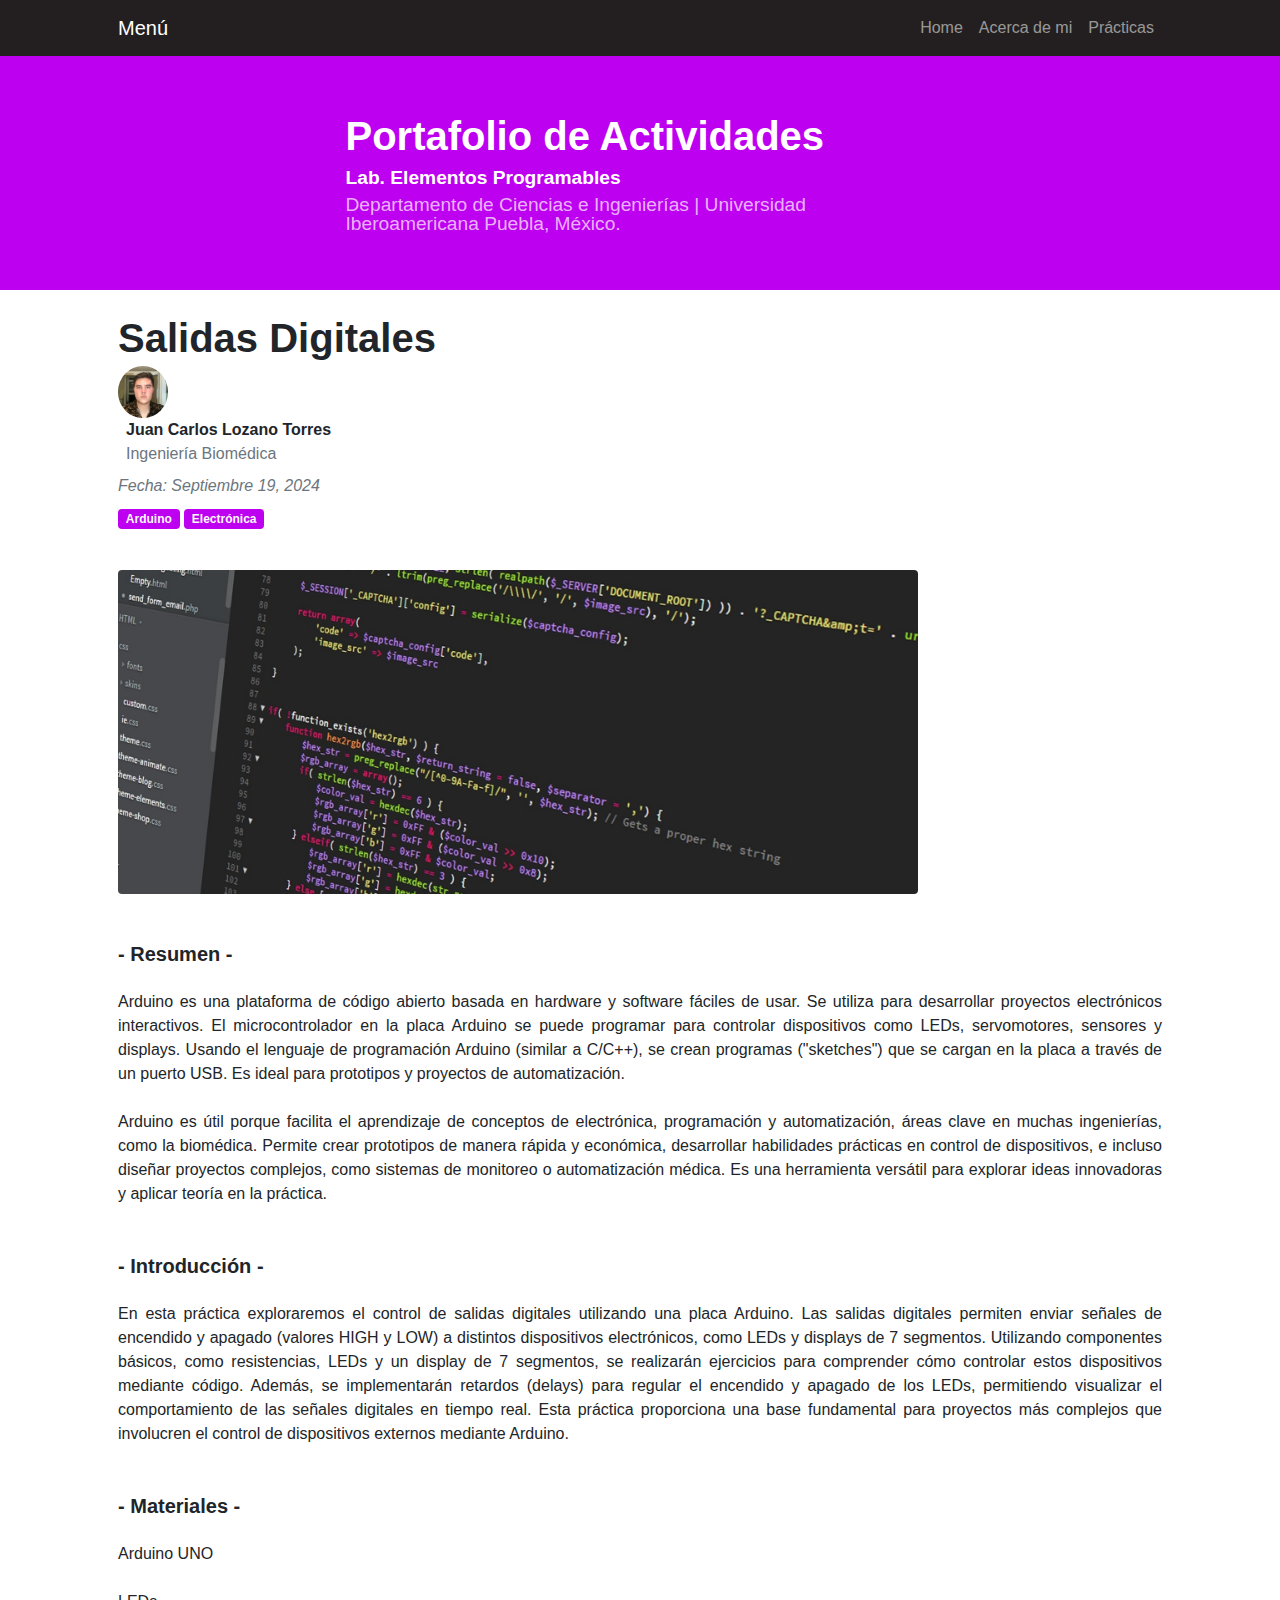
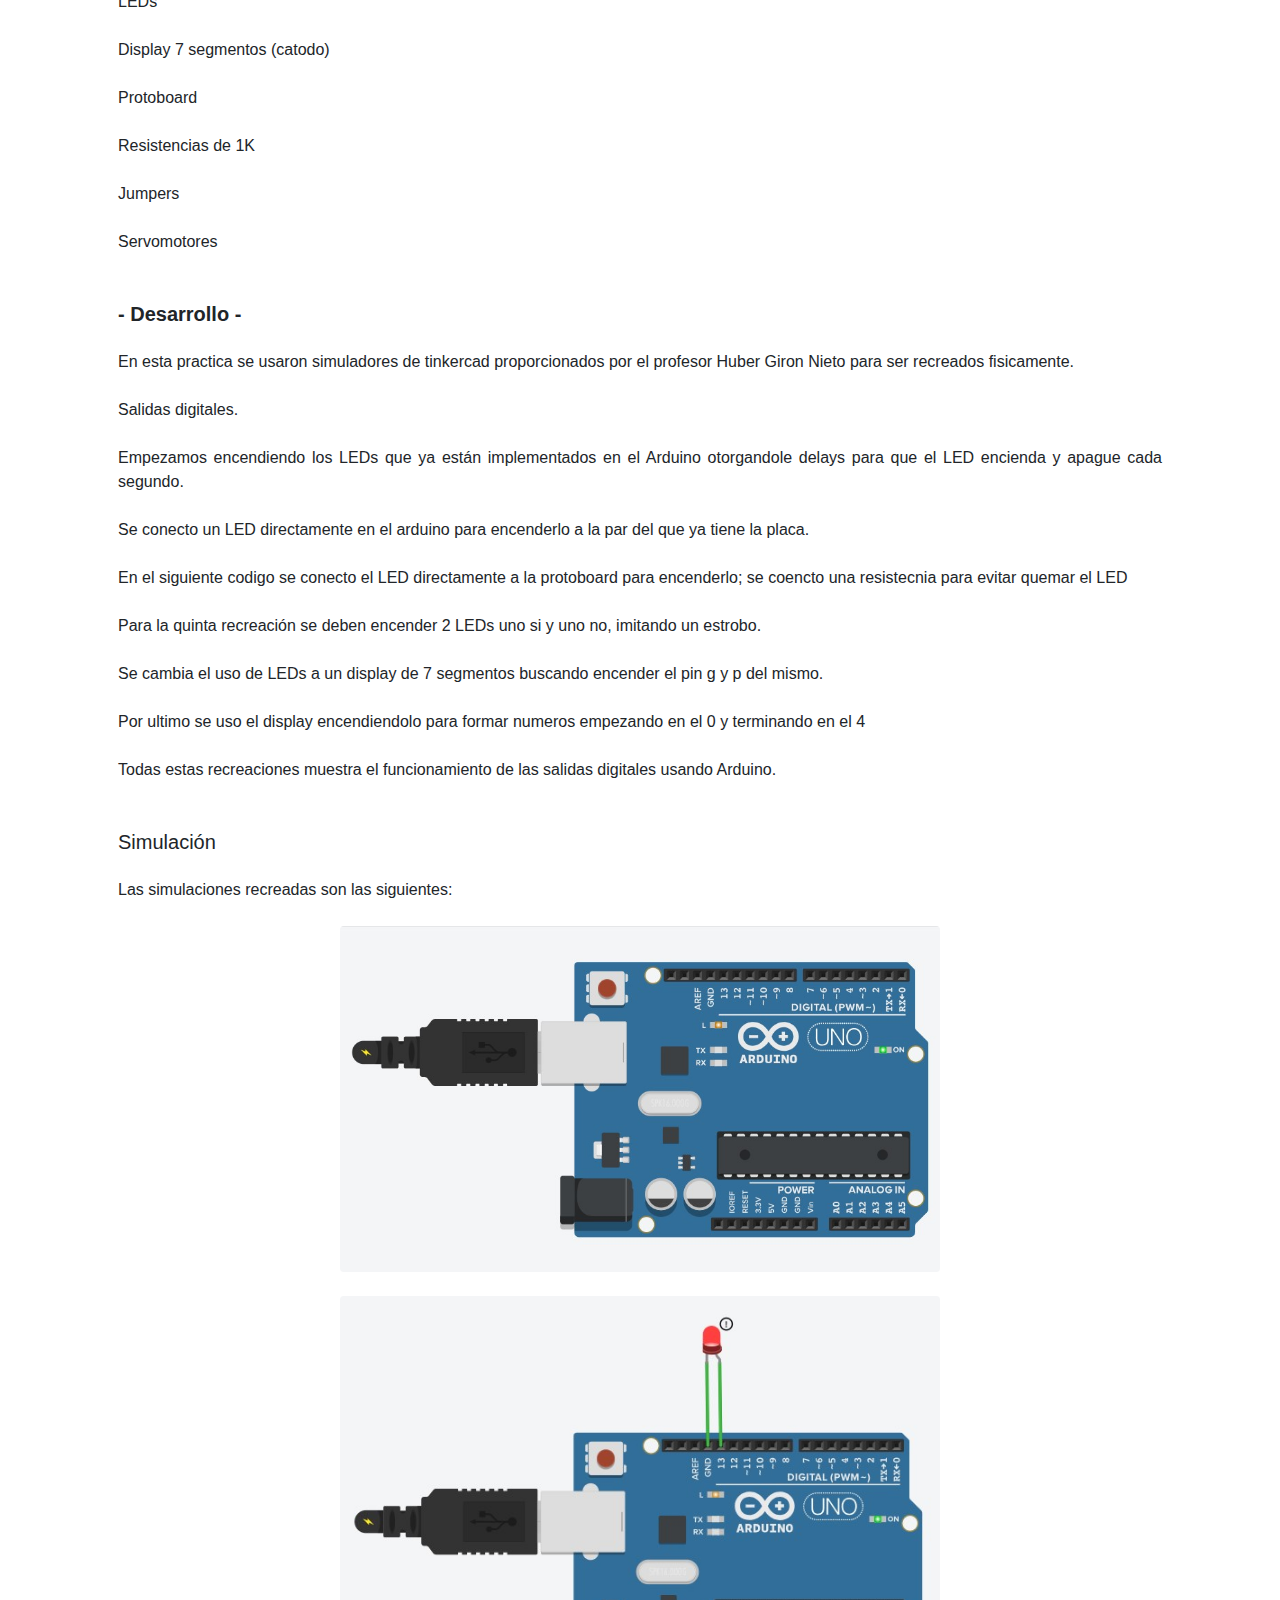
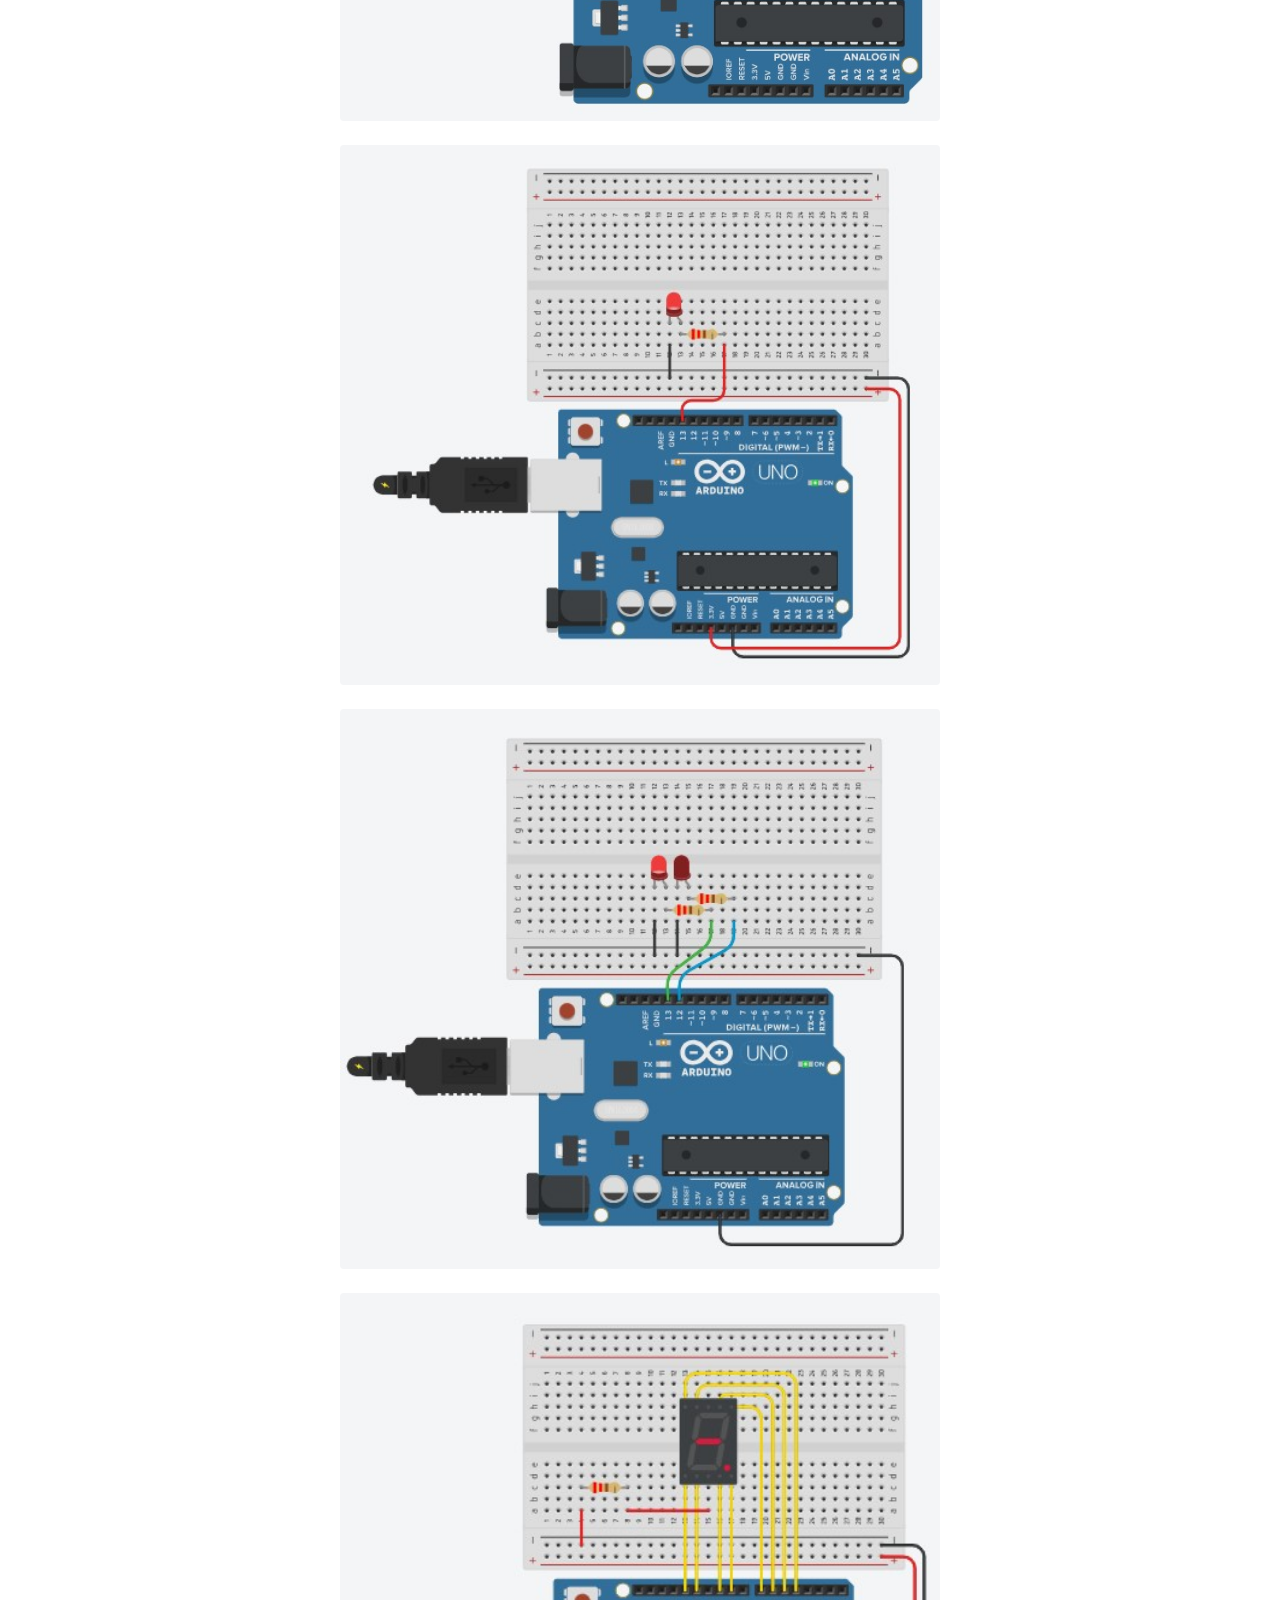
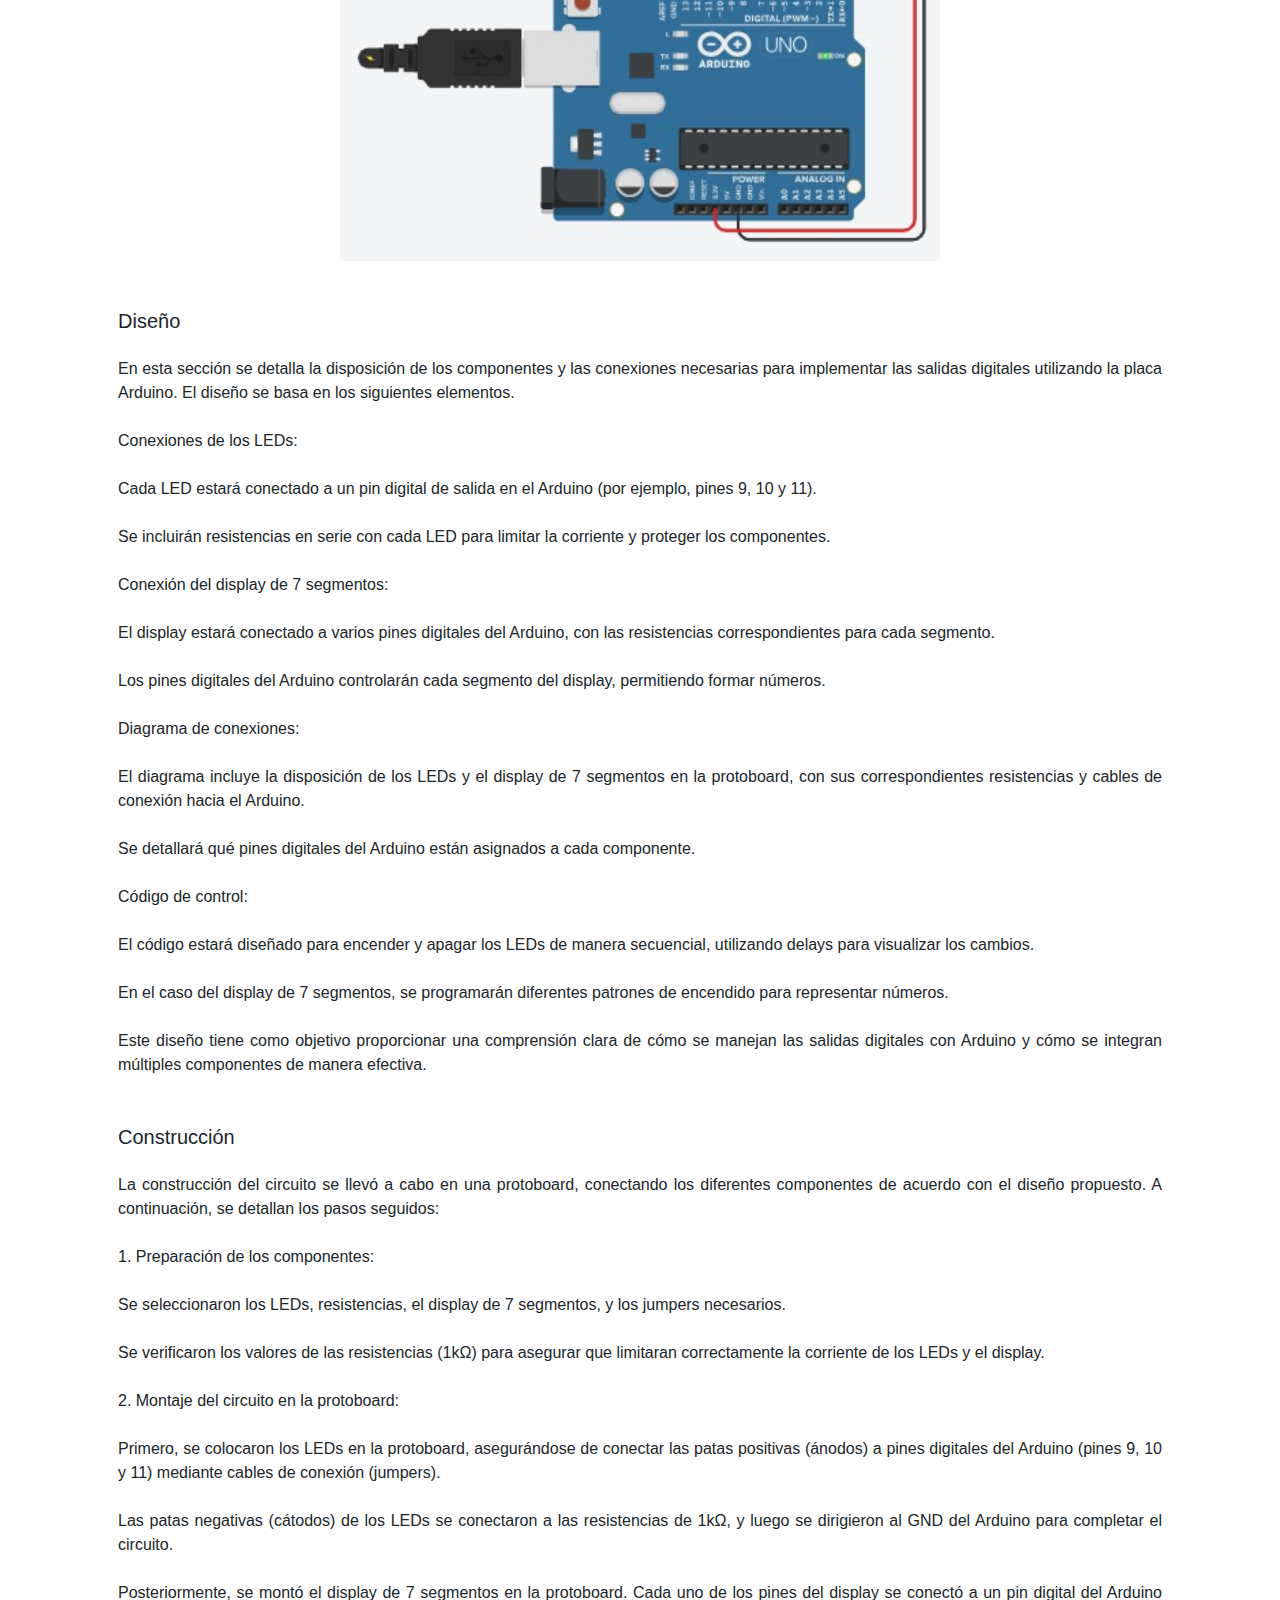
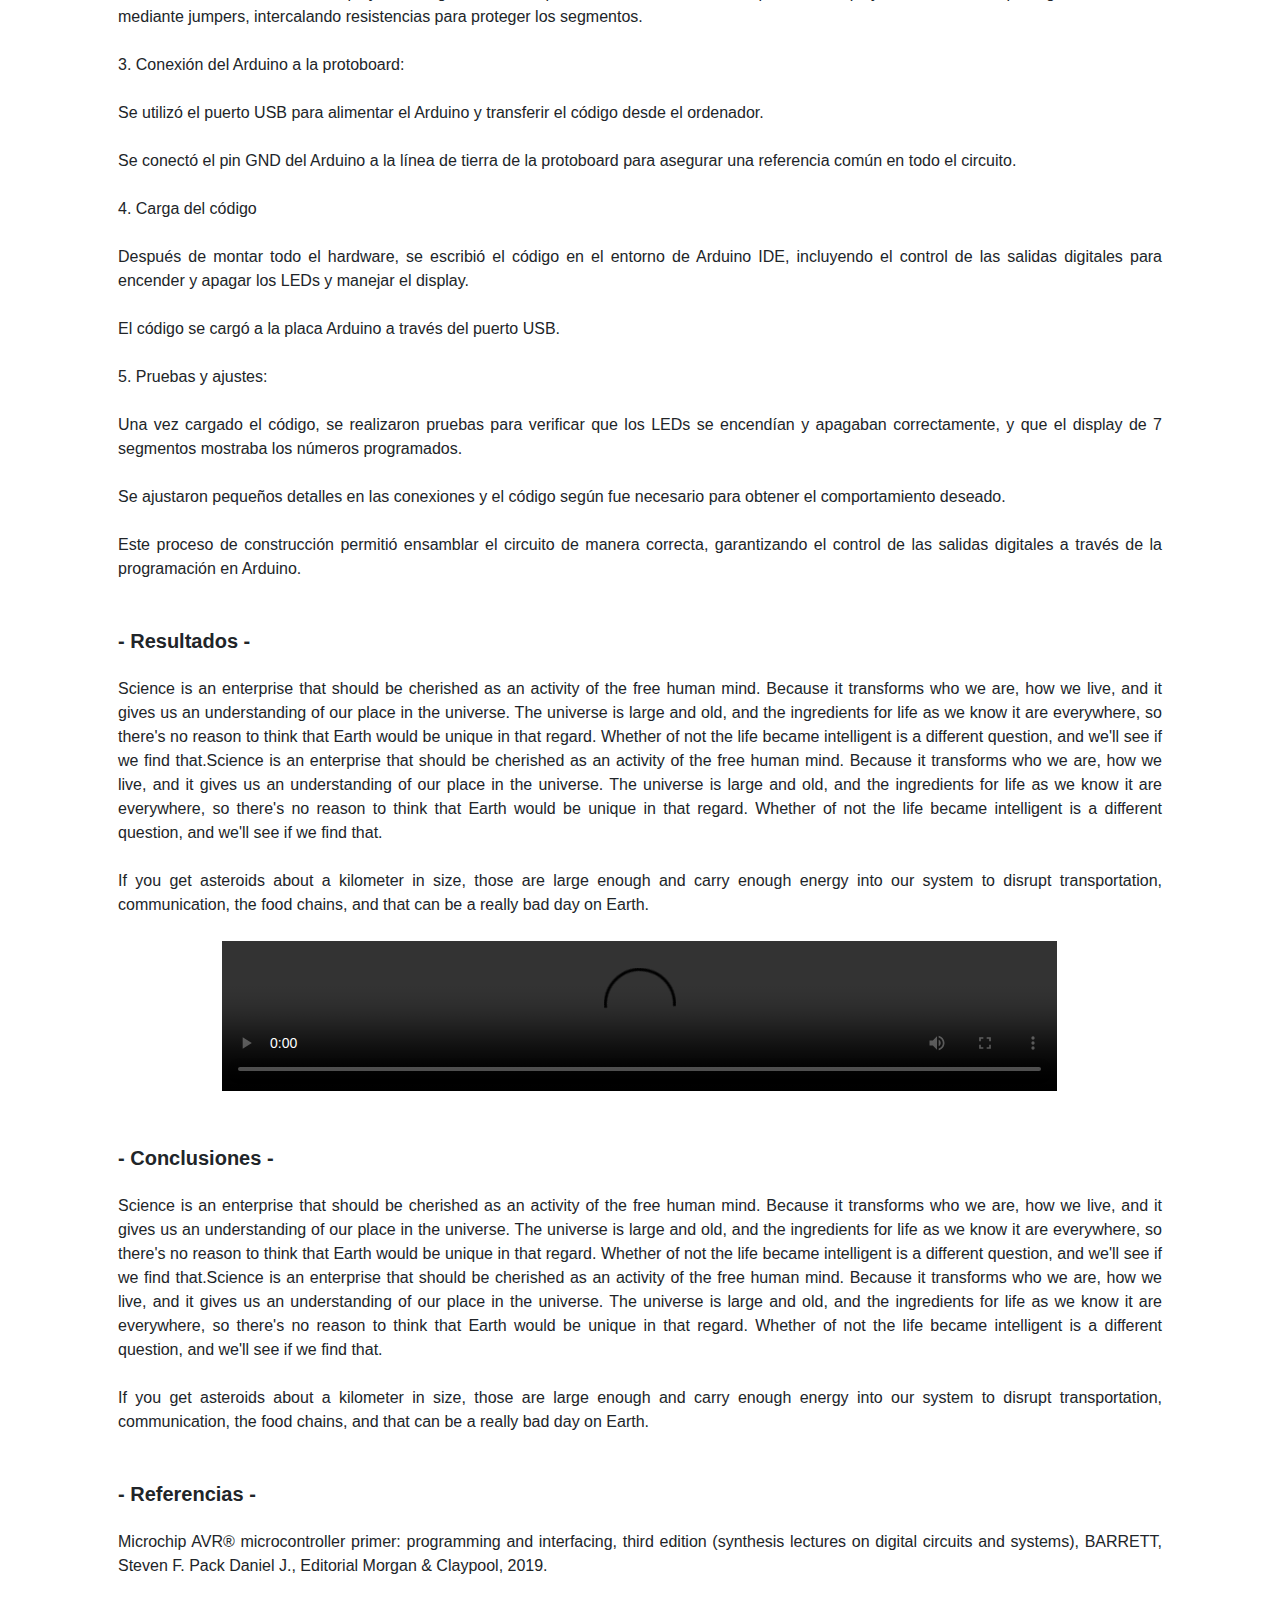
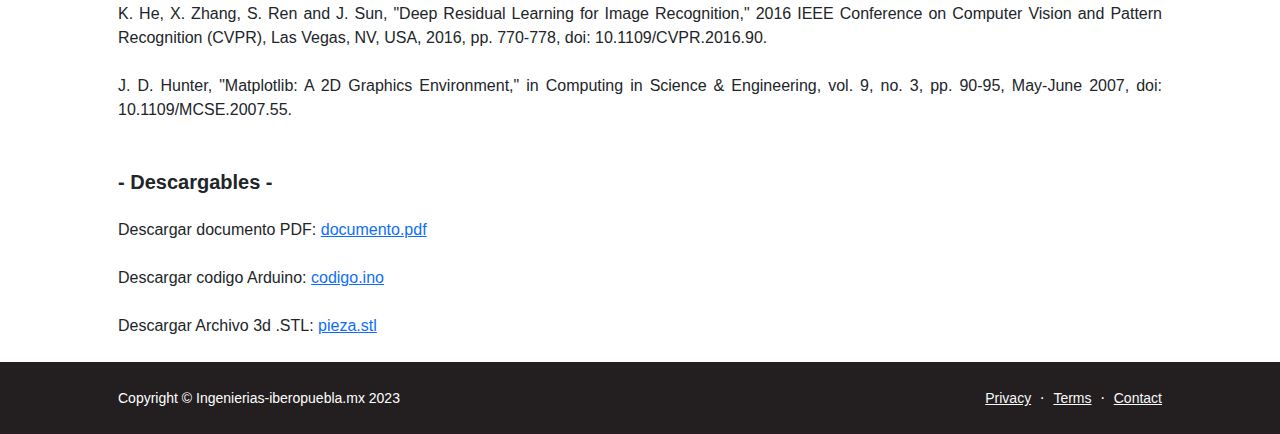
==== commit 16d35f20: "bob" ====
--- a/practica1/index.html
+++ b/practica1/index.html
@@ -138,8 +138,26 @@
 
                             <p id="construccion">
                             <h1 class="fw-bolder2 mb-4 mt-5 fs-5">Construcción</h1>
-                            <p class="fs-6 mb-4">Science is an enterprise that should be cherished as an activity of the free human mind. Because it transforms who we are, how we live, and it gives us an understanding of our place in the universe. The universe is large and old, and the ingredients for life as we know it are everywhere, so there's no reason to think that Earth would be unique in that regard. Whether of not the life became intelligent is a different question, and we'll see if we find that.Science is an enterprise that should be cherished as an activity of the free human mind. Because it transforms who we are, how we live, and it gives us an understanding of our place in the universe. The universe is large and old, and the ingredients for life as we know it are everywhere, so there's no reason to think that Earth would be unique in that regard. Whether of not the life became intelligent is a different question, and we'll see if we find that.</p>
-                            <p class="fs-6 mb-4">If you get asteroids about a kilometer in size, those are large enough and carry enough energy into our system to disrupt transportation, communication, the food chains, and that can be a really bad day on Earth.</p>
+                            <p class="fs-6 mb-4">La construcción del circuito se llevó a cabo en una protoboard, conectando los diferentes componentes de acuerdo con el diseño propuesto. A continuación, se detallan los pasos seguidos:</p>
+                            <p class="fs-6 mb-4">1. Preparación de los componentes:</p>
+                            <p class="fs-6 mb-4">Se seleccionaron los LEDs, resistencias, el display de 7 segmentos, y los jumpers necesarios.</p>
+                            <p class="fs-6 mb-4">Se verificaron los valores de las resistencias (1kΩ) para asegurar que limitaran correctamente la corriente de los LEDs y el display.</p>
+                            <p class="fs-6 mb-4">2. Montaje del circuito en la protoboard:</p>
+                            <p class="fs-6 mb-4">Primero, se colocaron los LEDs en la protoboard, asegurándose de conectar las patas positivas (ánodos) a pines digitales del Arduino (pines 9, 10 y 11) mediante cables de conexión (jumpers).</p>
+                            <p class="fs-6 mb-4">Las patas negativas (cátodos) de los LEDs se conectaron a las resistencias de 1kΩ, y luego se dirigieron al GND del Arduino para completar el circuito.</p>
+                            <p class="fs-6 mb-4">Posteriormente, se montó el display de 7 segmentos en la protoboard. Cada uno de los pines del display se conectó a un pin digital del Arduino mediante jumpers, intercalando resistencias para proteger los segmentos.</p>
+                            <p class="fs-6 mb-4">3. Conexión del Arduino a la protoboard:</p>
+                            <p class="fs-6 mb-4">Se utilizó el puerto USB para alimentar el Arduino y transferir el código desde el ordenador.</p>
+                            <p class="fs-6 mb-4">Se conectó el pin GND del Arduino a la línea de tierra de la protoboard para asegurar una referencia común en todo el circuito.</p>
+                            <p class="fs-6 mb-4">4. Carga del código</p>
+                            <p class="fs-6 mb-4">Después de montar todo el hardware, se escribió el código en el entorno de Arduino IDE, incluyendo el control de las salidas digitales para encender y apagar los LEDs y manejar el display.</p>
+                            <p class="fs-6 mb-4">El código se cargó a la placa Arduino a través del puerto USB.</p>
+                            <p class="fs-6 mb-4">5. Pruebas y ajustes:</p>
+                            <p class="fs-6 mb-4">Una vez cargado el código, se realizaron pruebas para verificar que los LEDs se encendían y apagaban correctamente, y que el display de 7 segmentos mostraba los números programados.</p>
+                            <p class="fs-6 mb-4">Se ajustaron pequeños detalles en las conexiones y el código según fue necesario para obtener el comportamiento deseado.</p>
+                            <p class="fs-6 mb-4">Este proceso de construcción permitió ensamblar el circuito de manera correcta, garantizando el control de las salidas digitales a través de la programación en Arduino.</p>
+                            
+                            
                             
 
                         <p id="resultados">
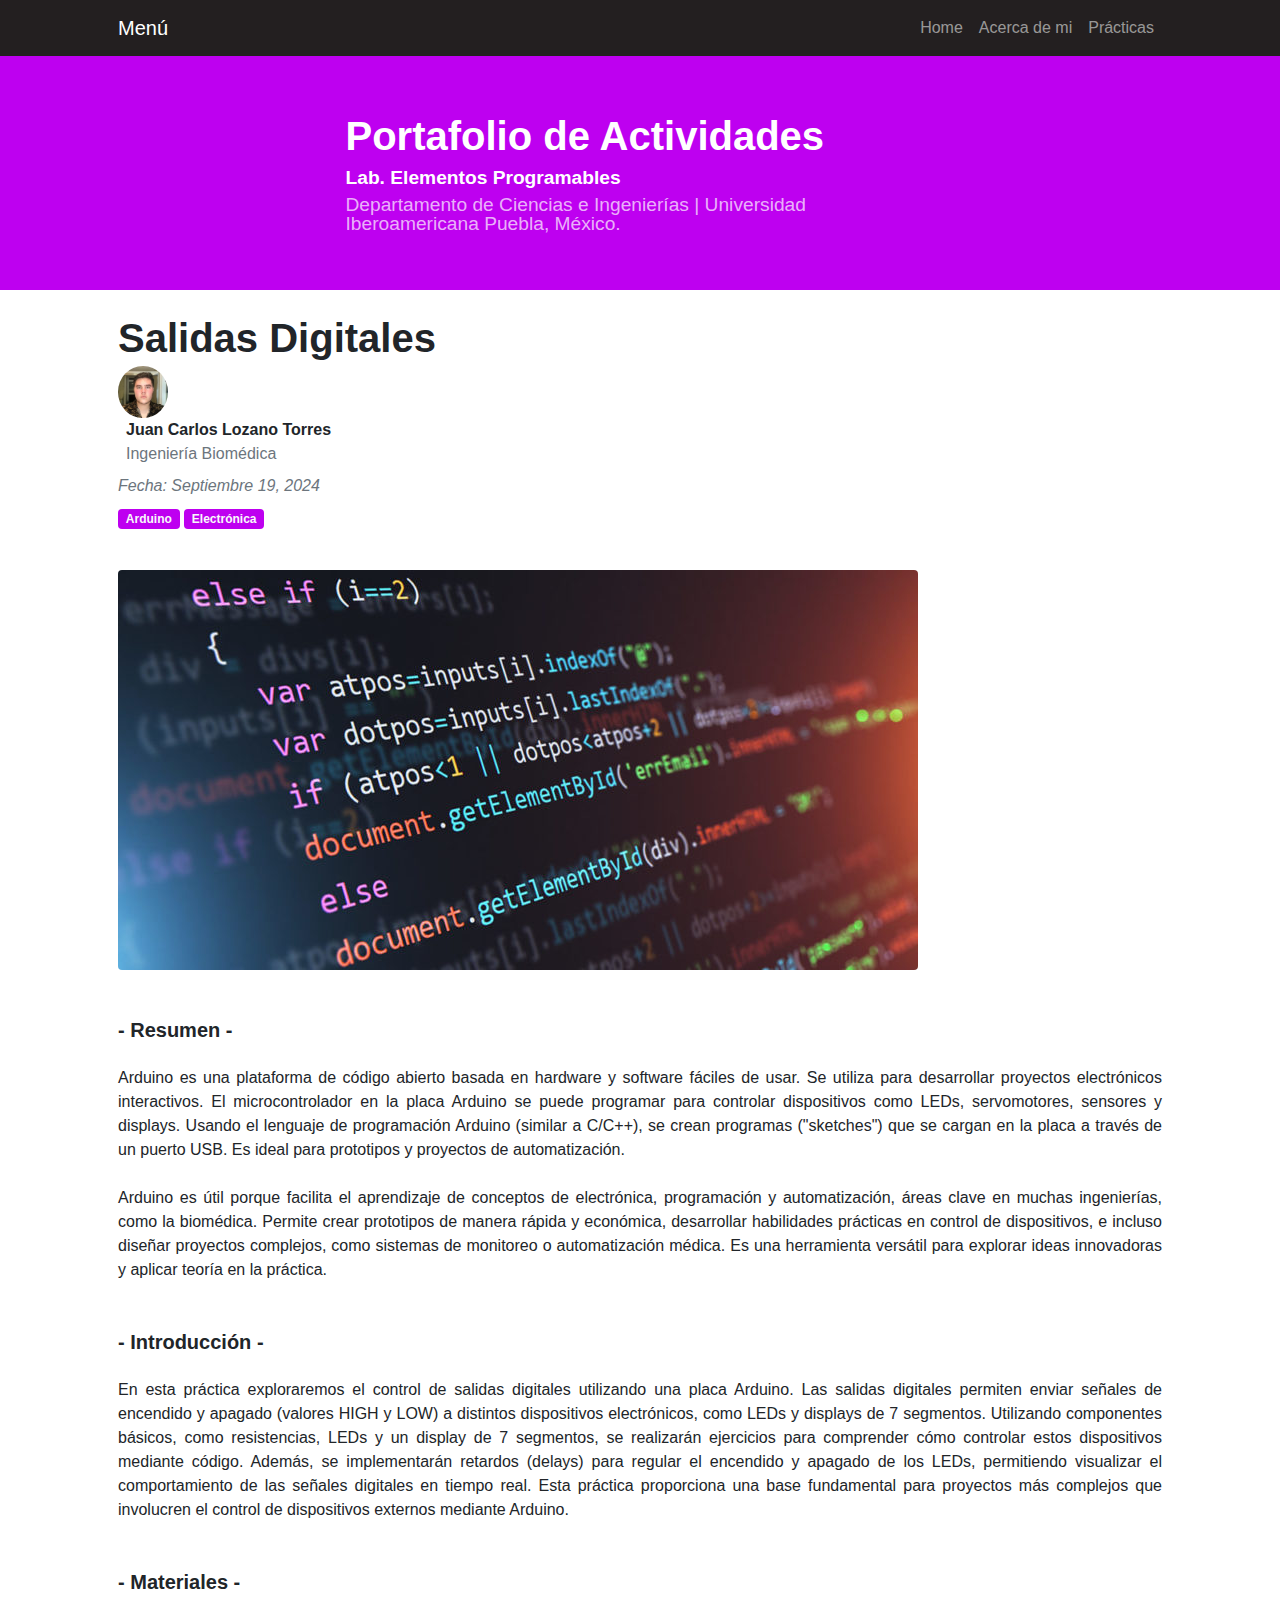
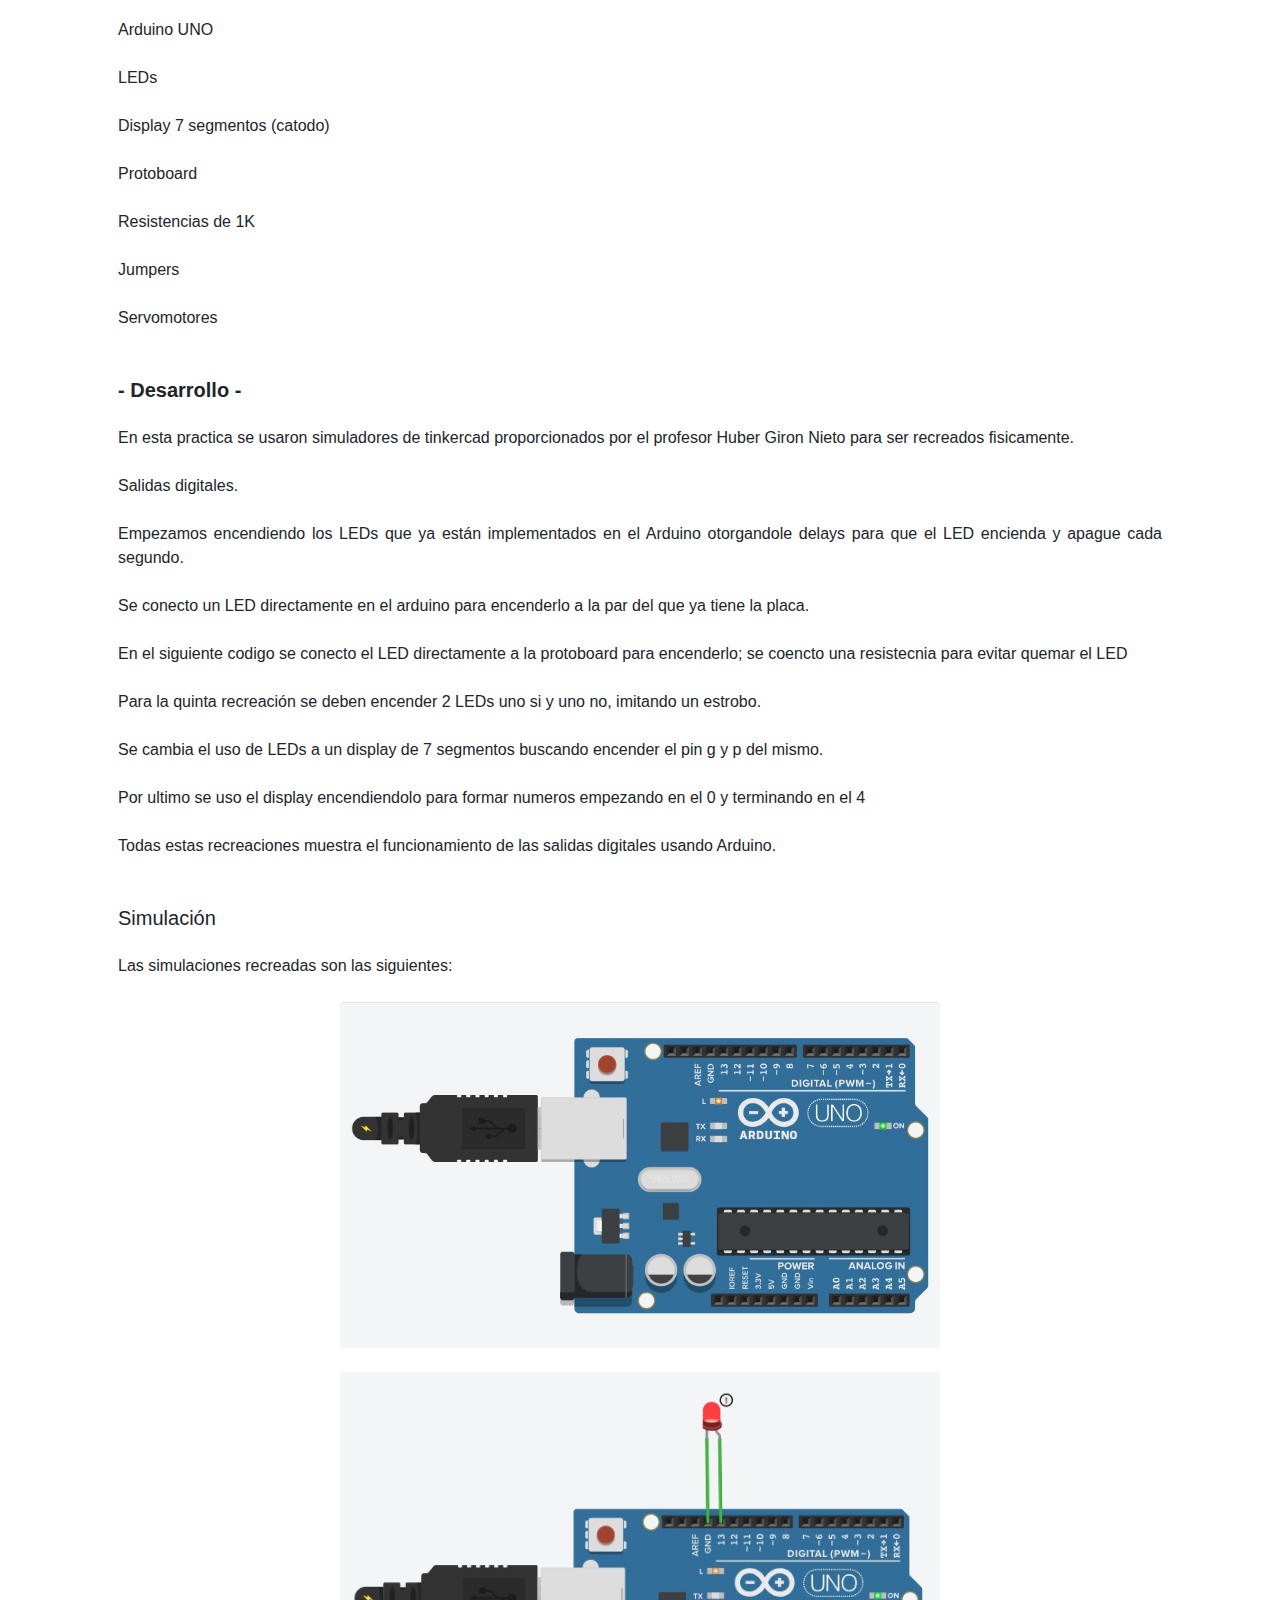
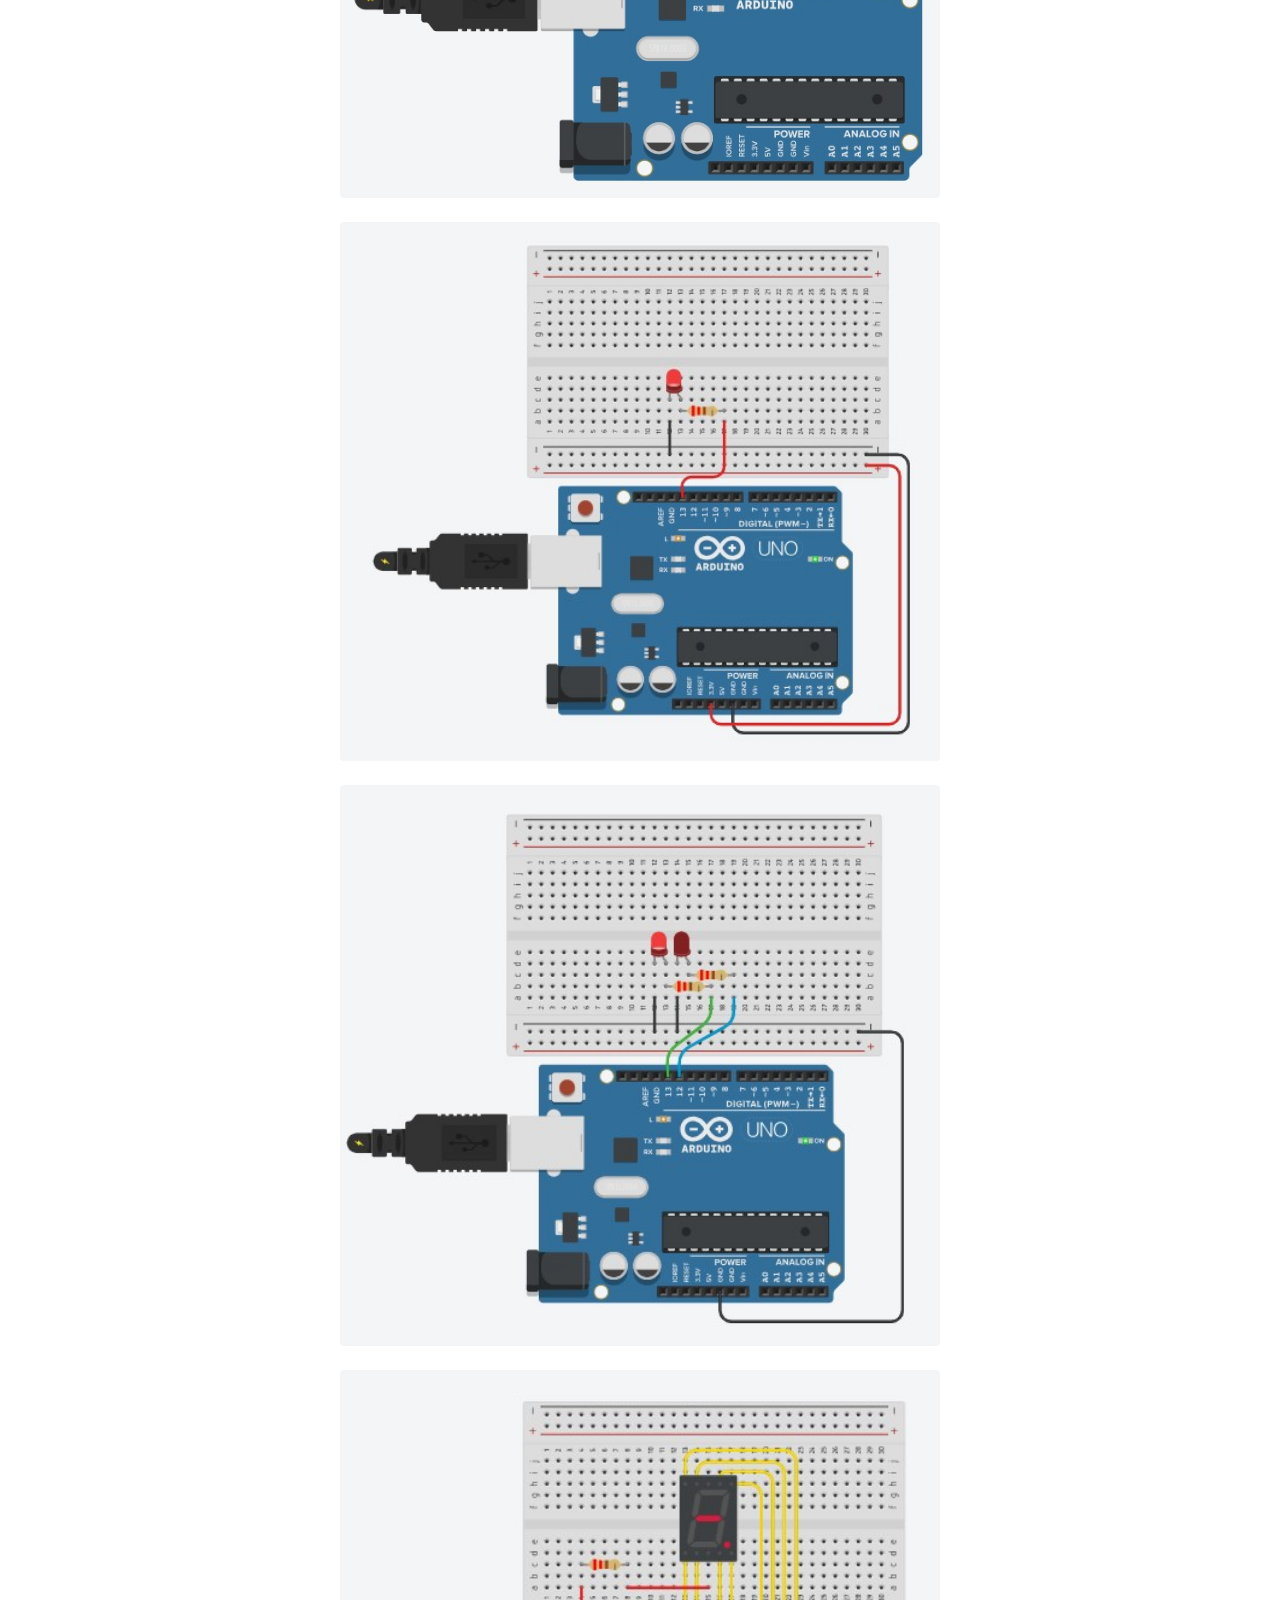
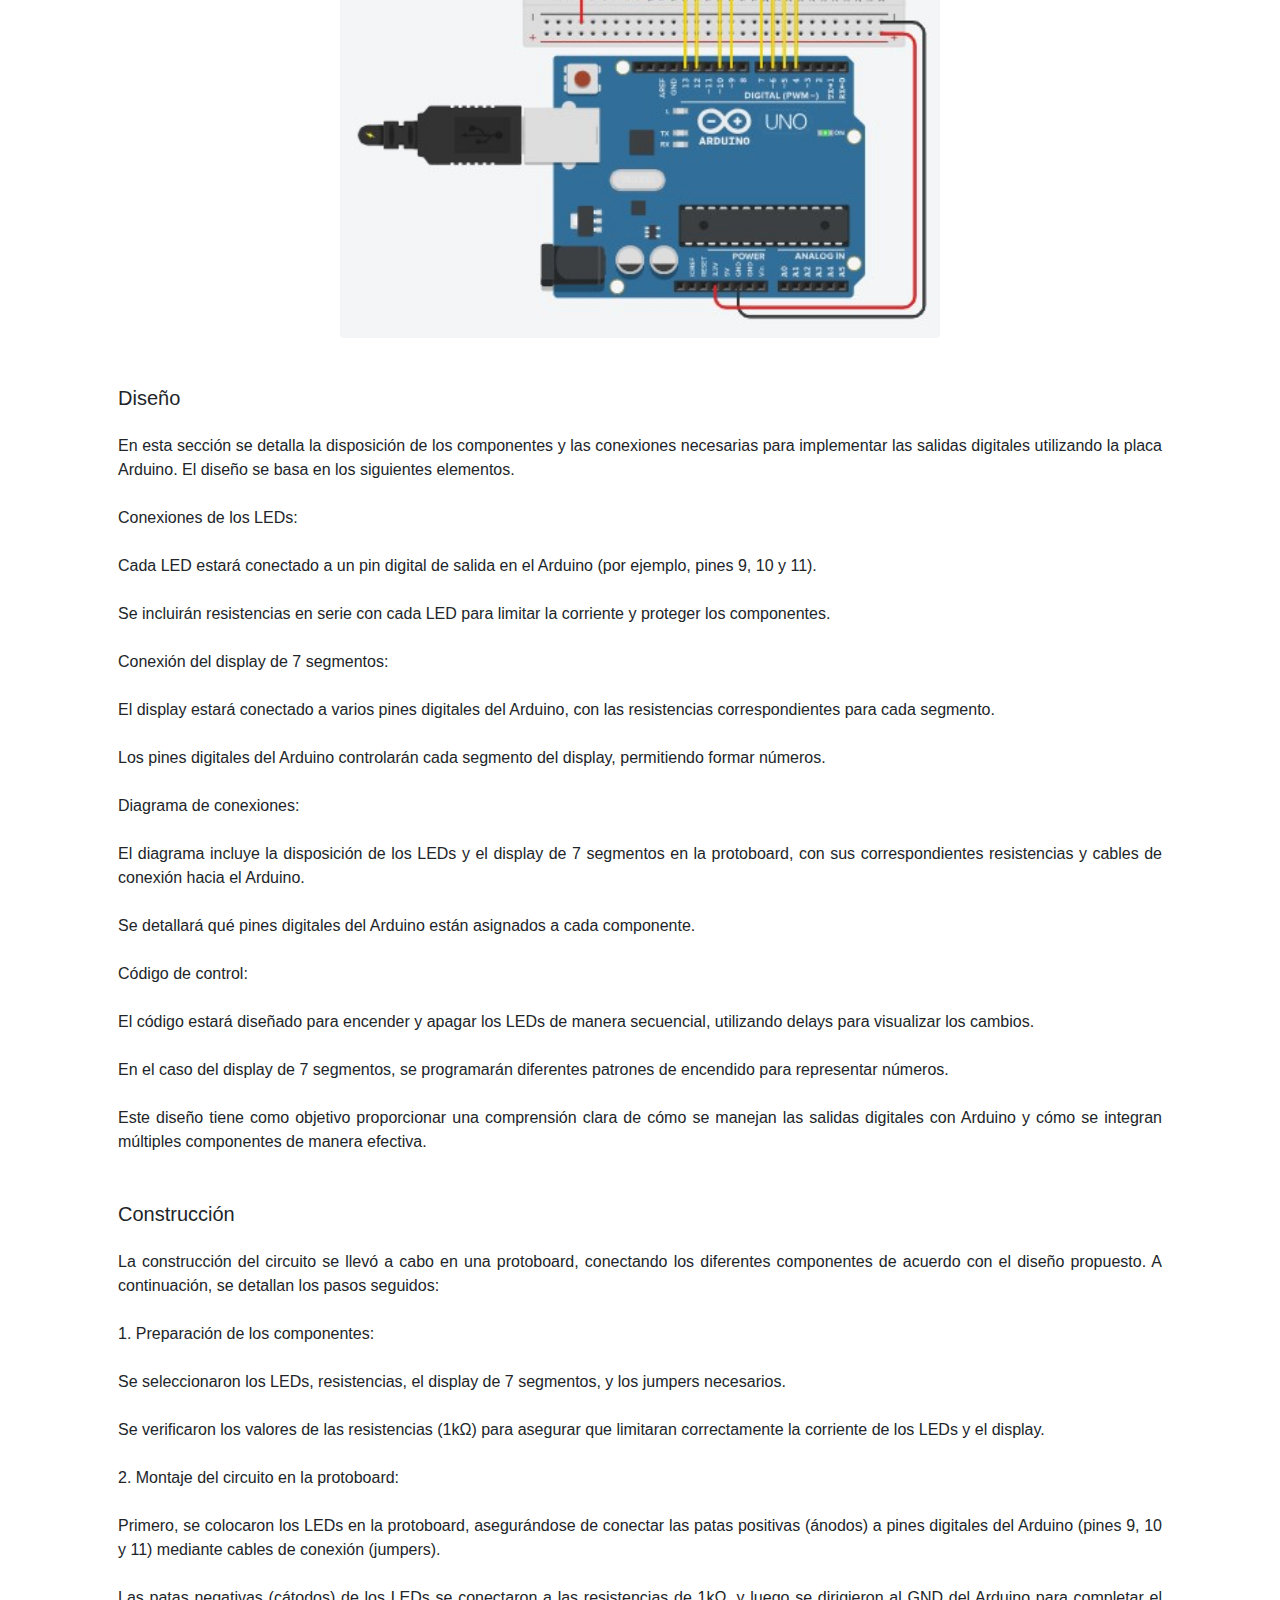
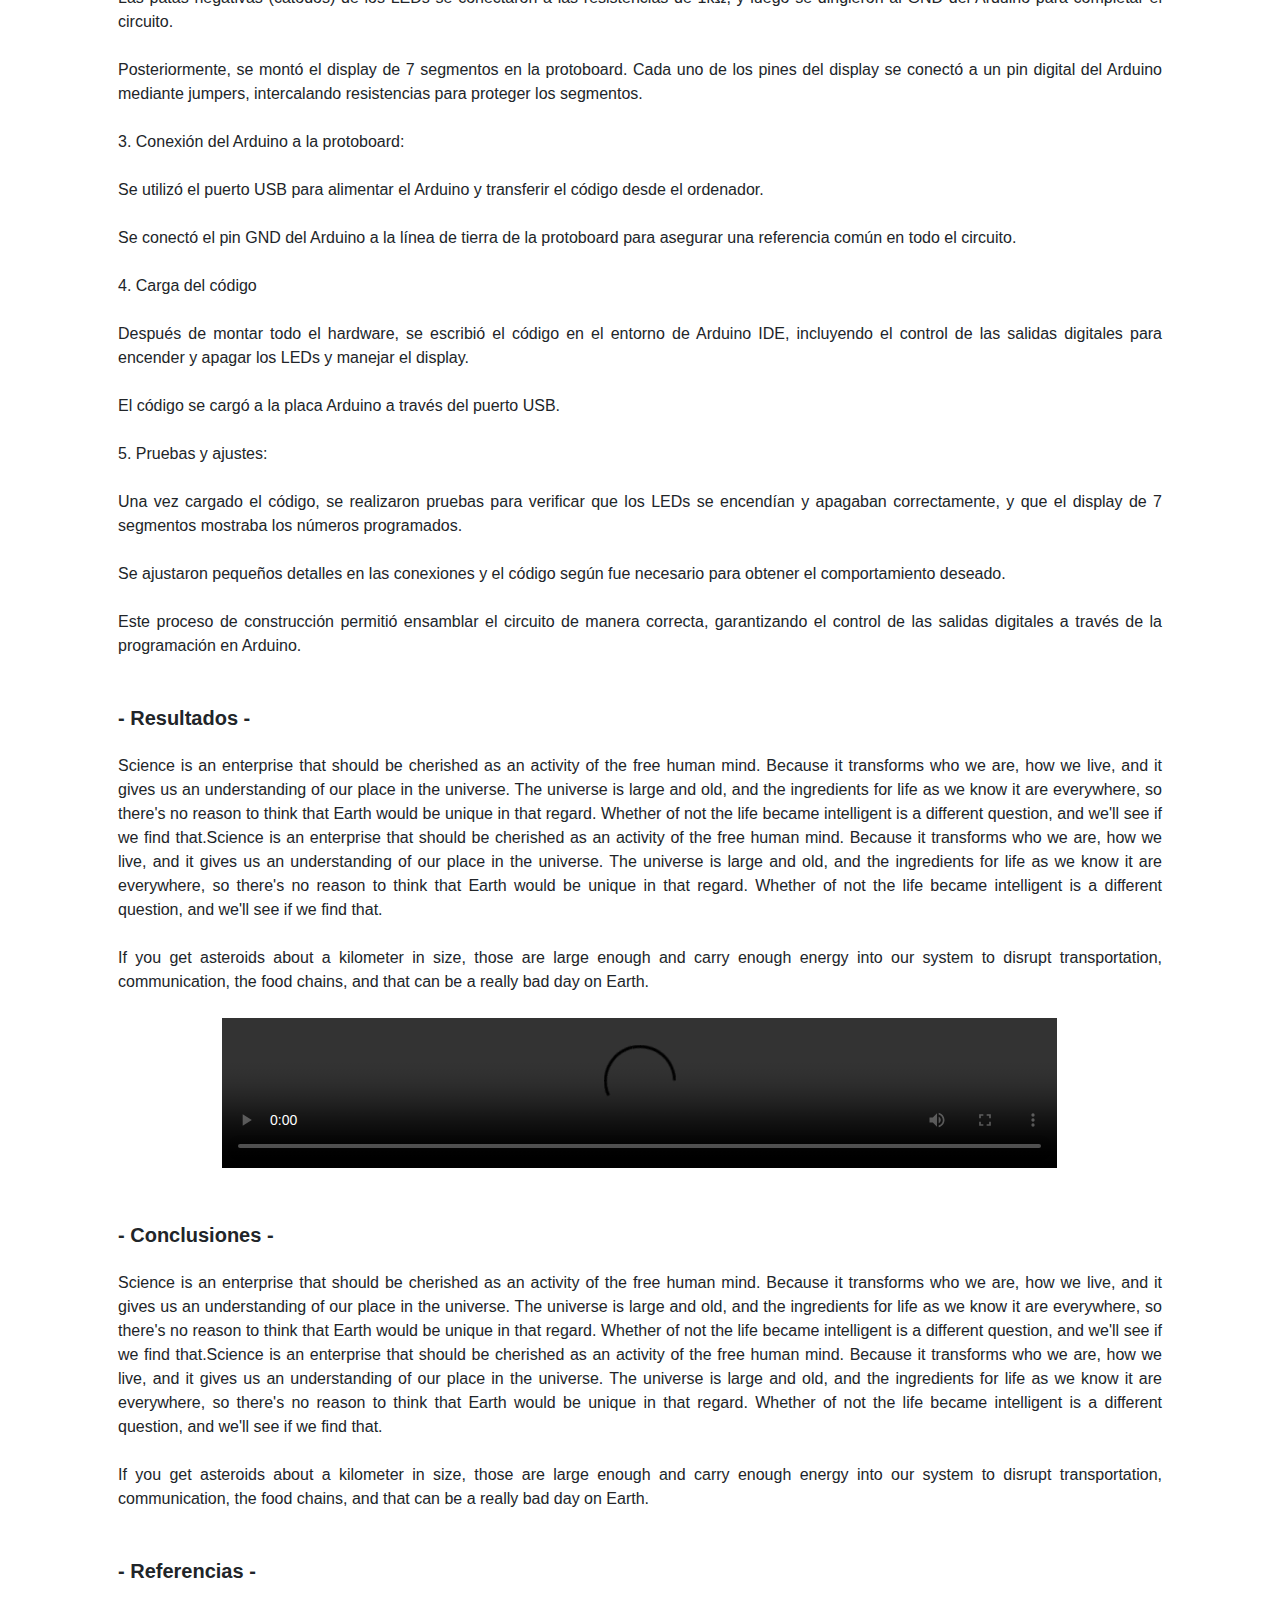
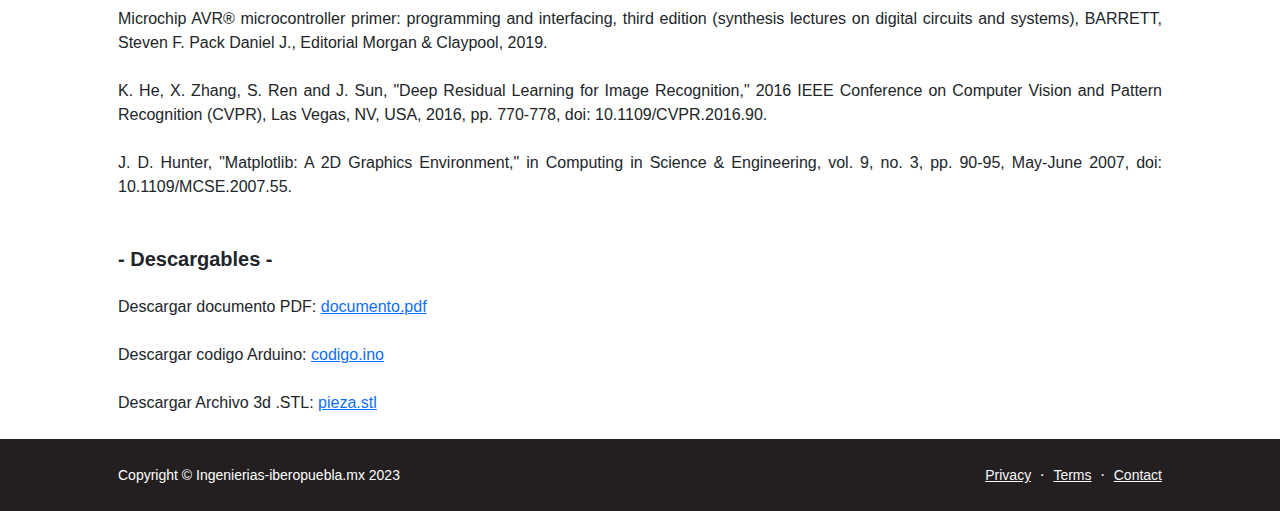
==== commit f945099c: "progra" ====
--- a/practica1/index.html
+++ b/practica1/index.html
@@ -74,7 +74,7 @@
             <section>
                 <div class="container px-5">
 
-                    <figure class="mb-4"><img class="img-fluid rounded" width="800px" src="img/web.jpg" alt="..." /></figure>
+                    <figure class="mb-4"><img class="img-fluid rounded" width="800px" src="img/progra.jpg" alt="..." /></figure>
                                 
                     <p id="resumen">
                         <h2 class="fw-bolder mb-4 mt-5 fs-5" >- Resumen -</h2>
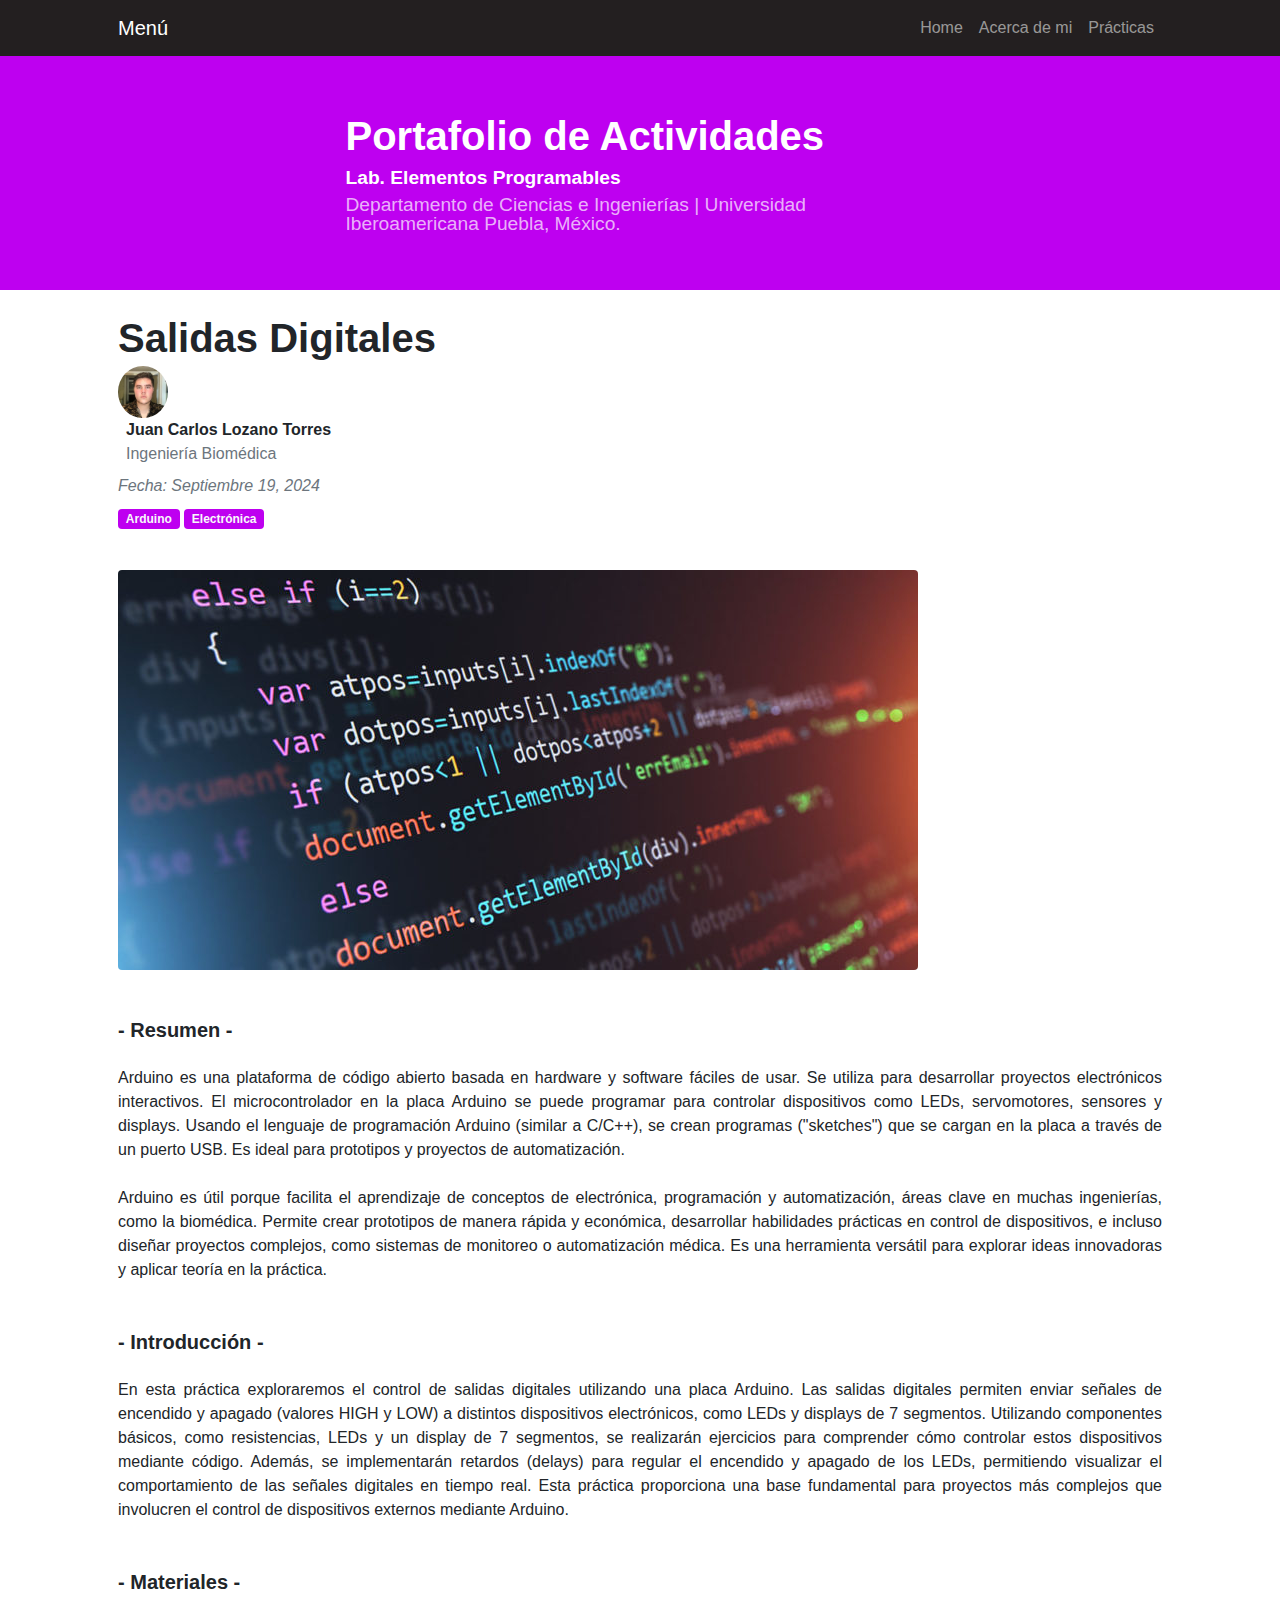
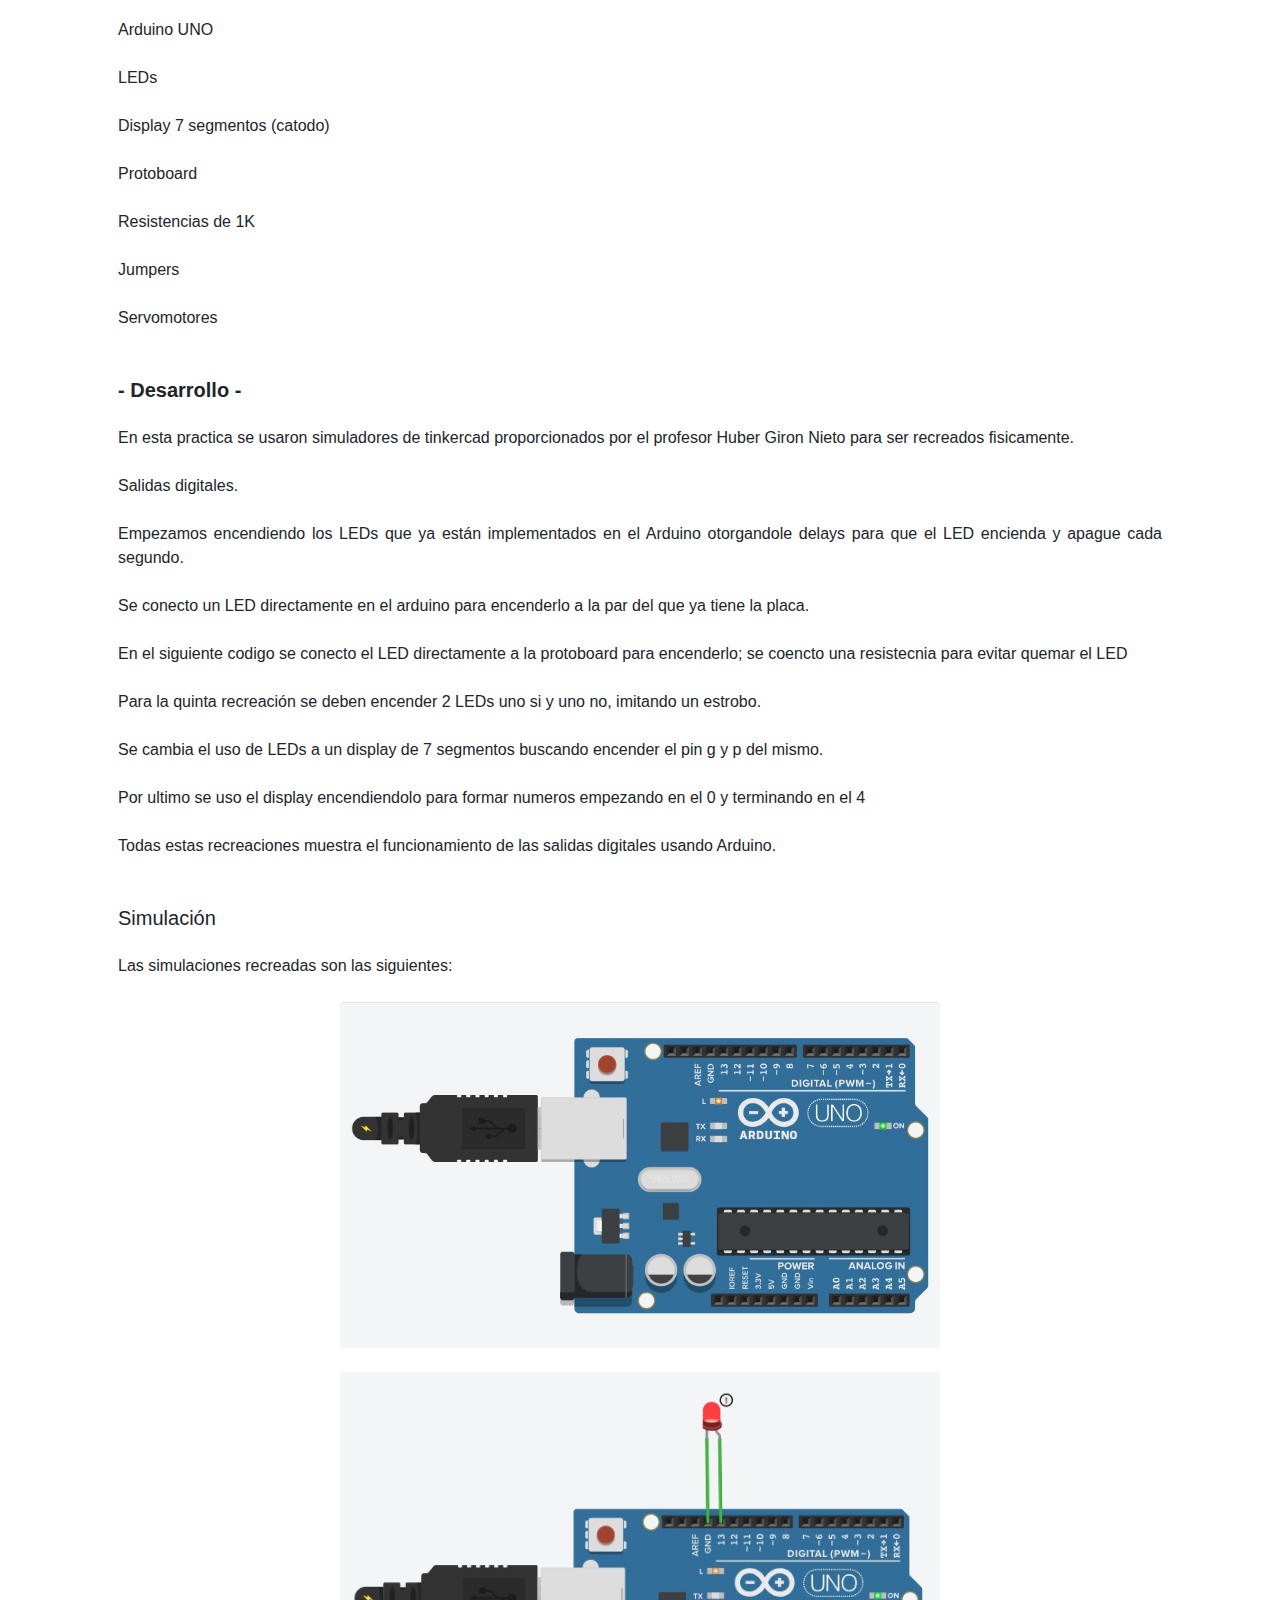
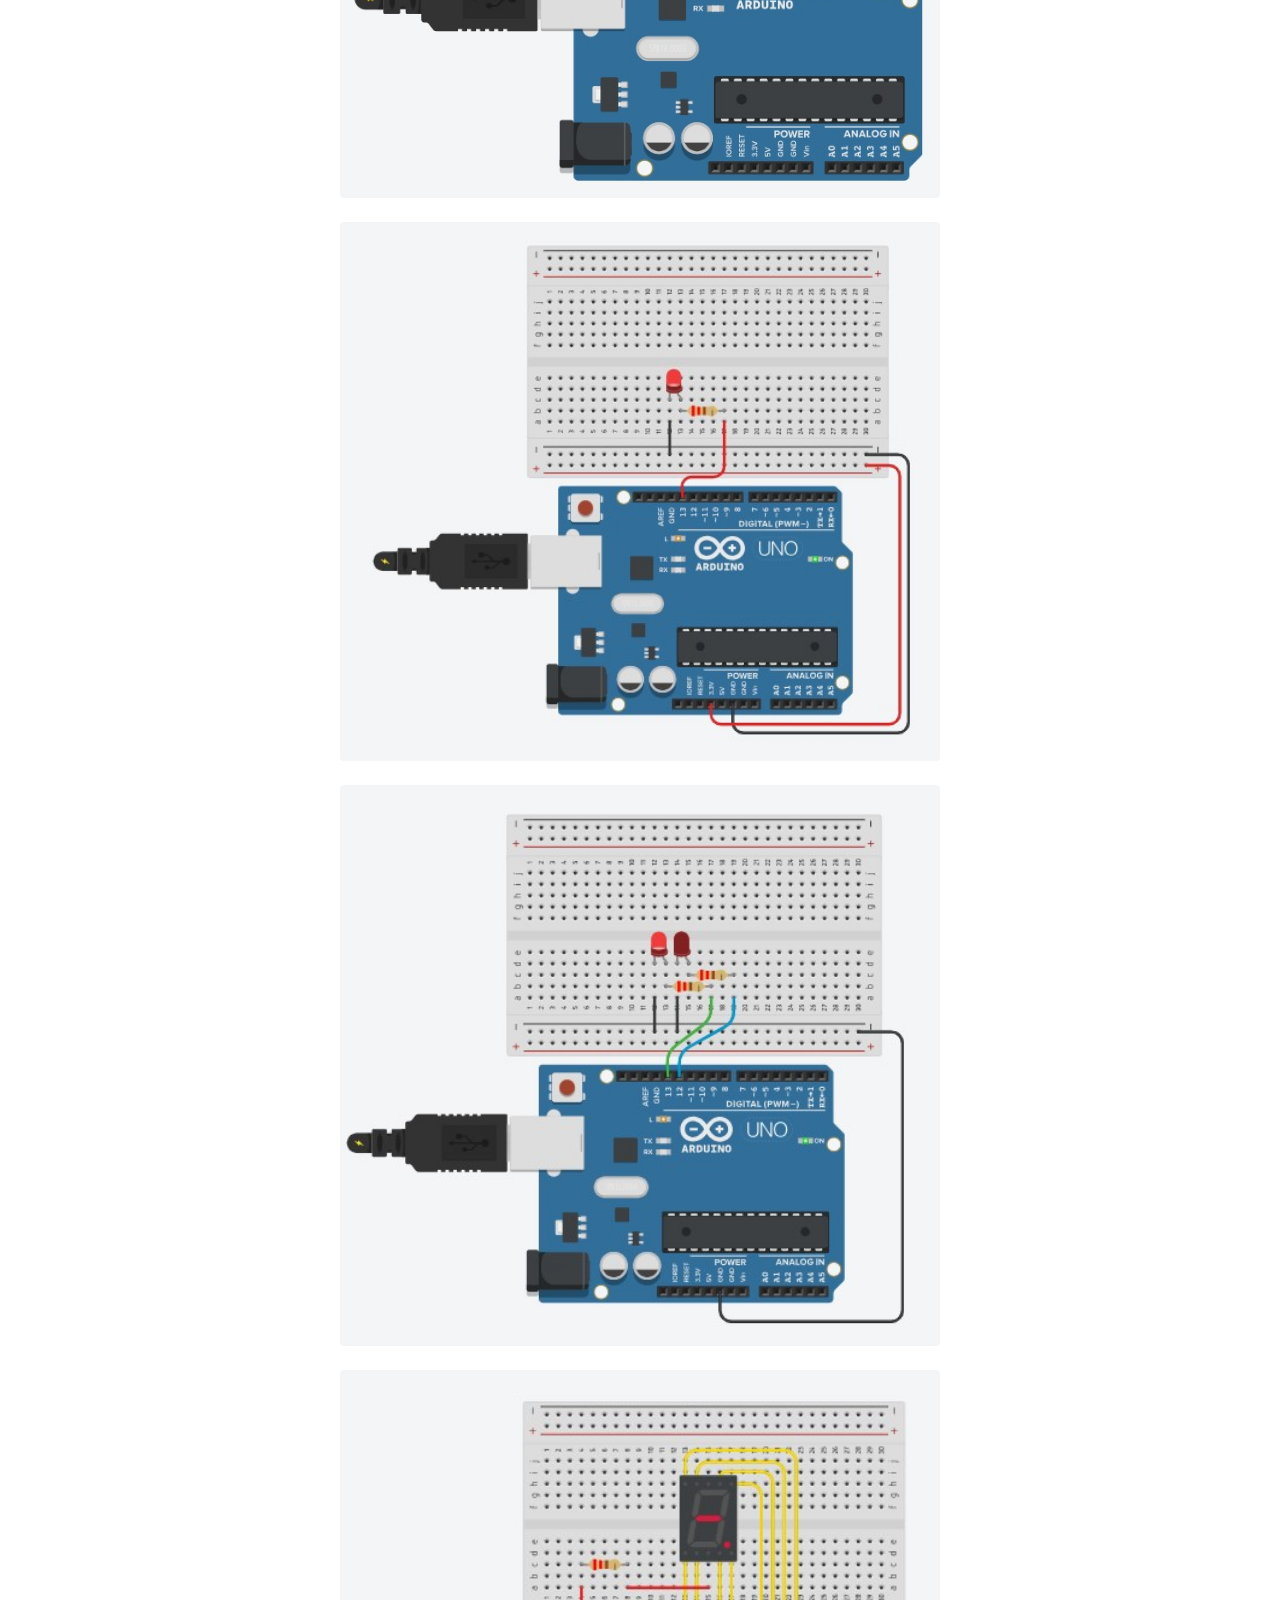
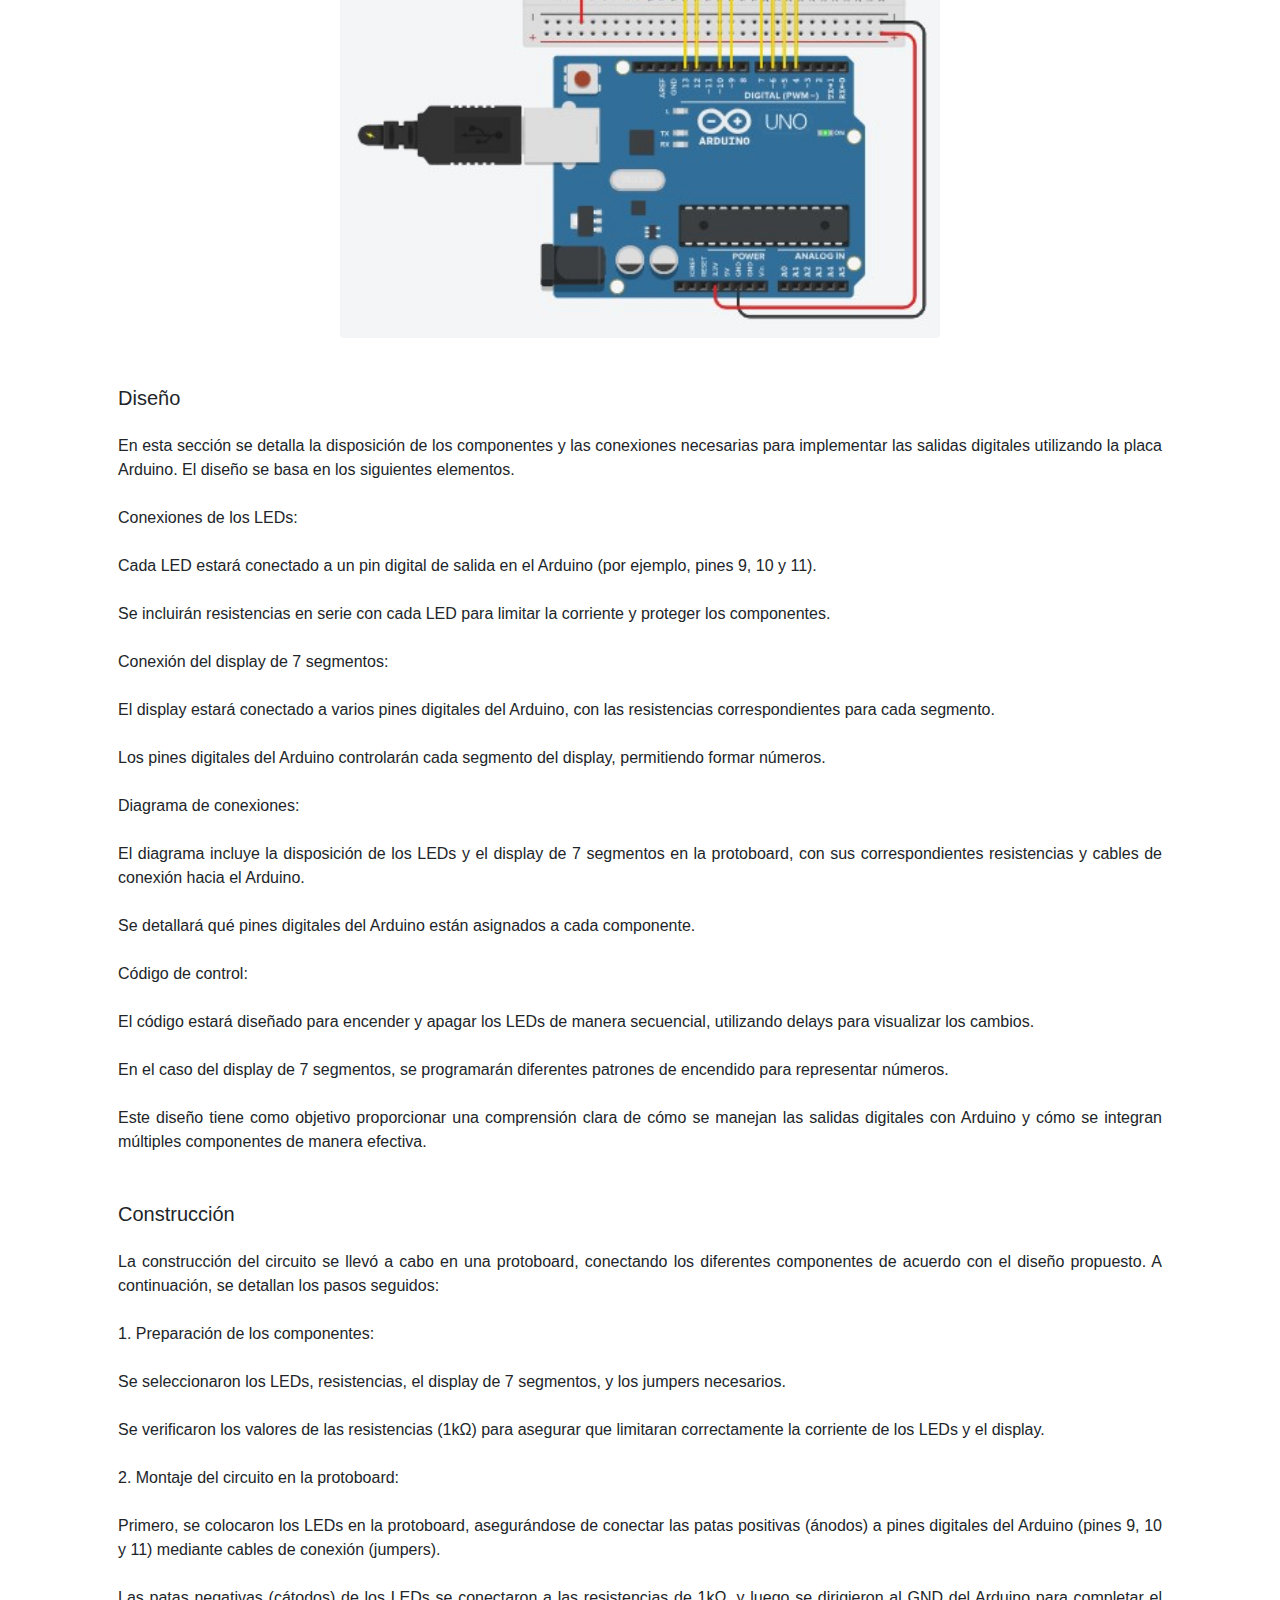
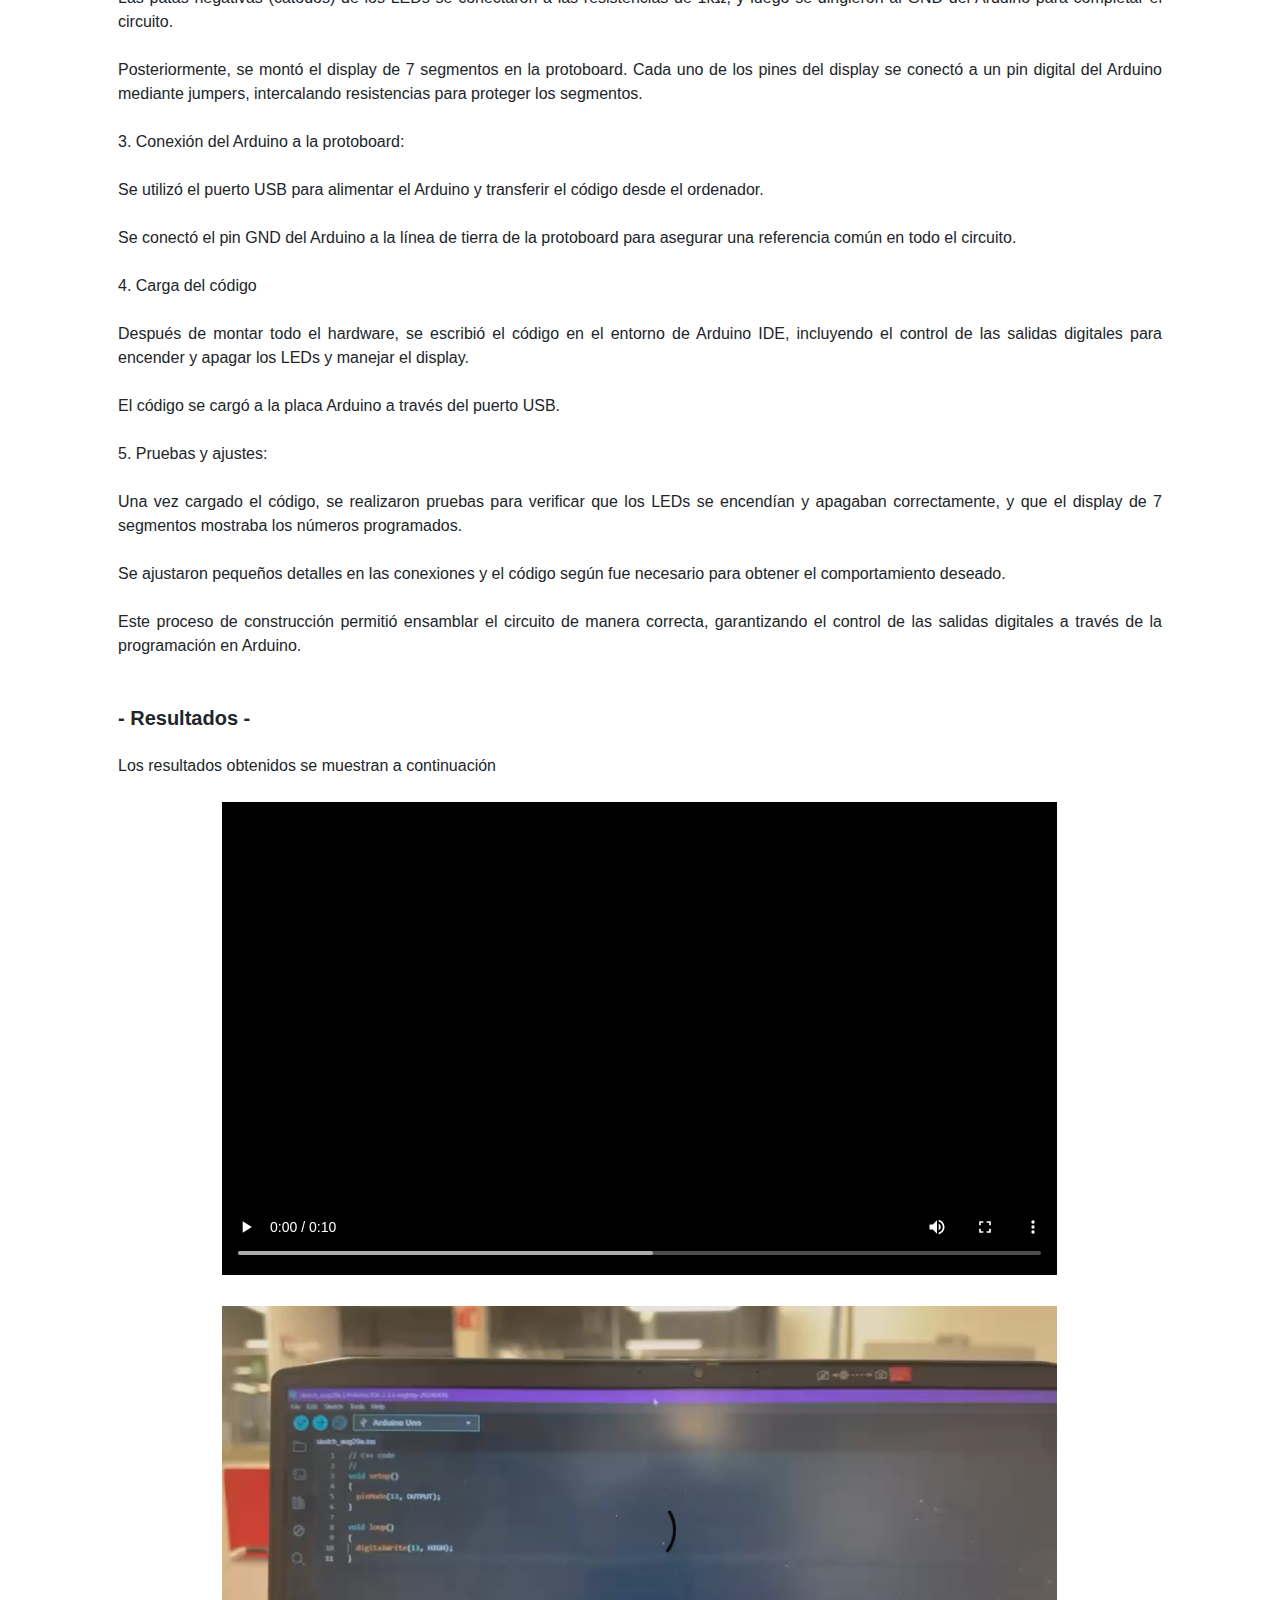
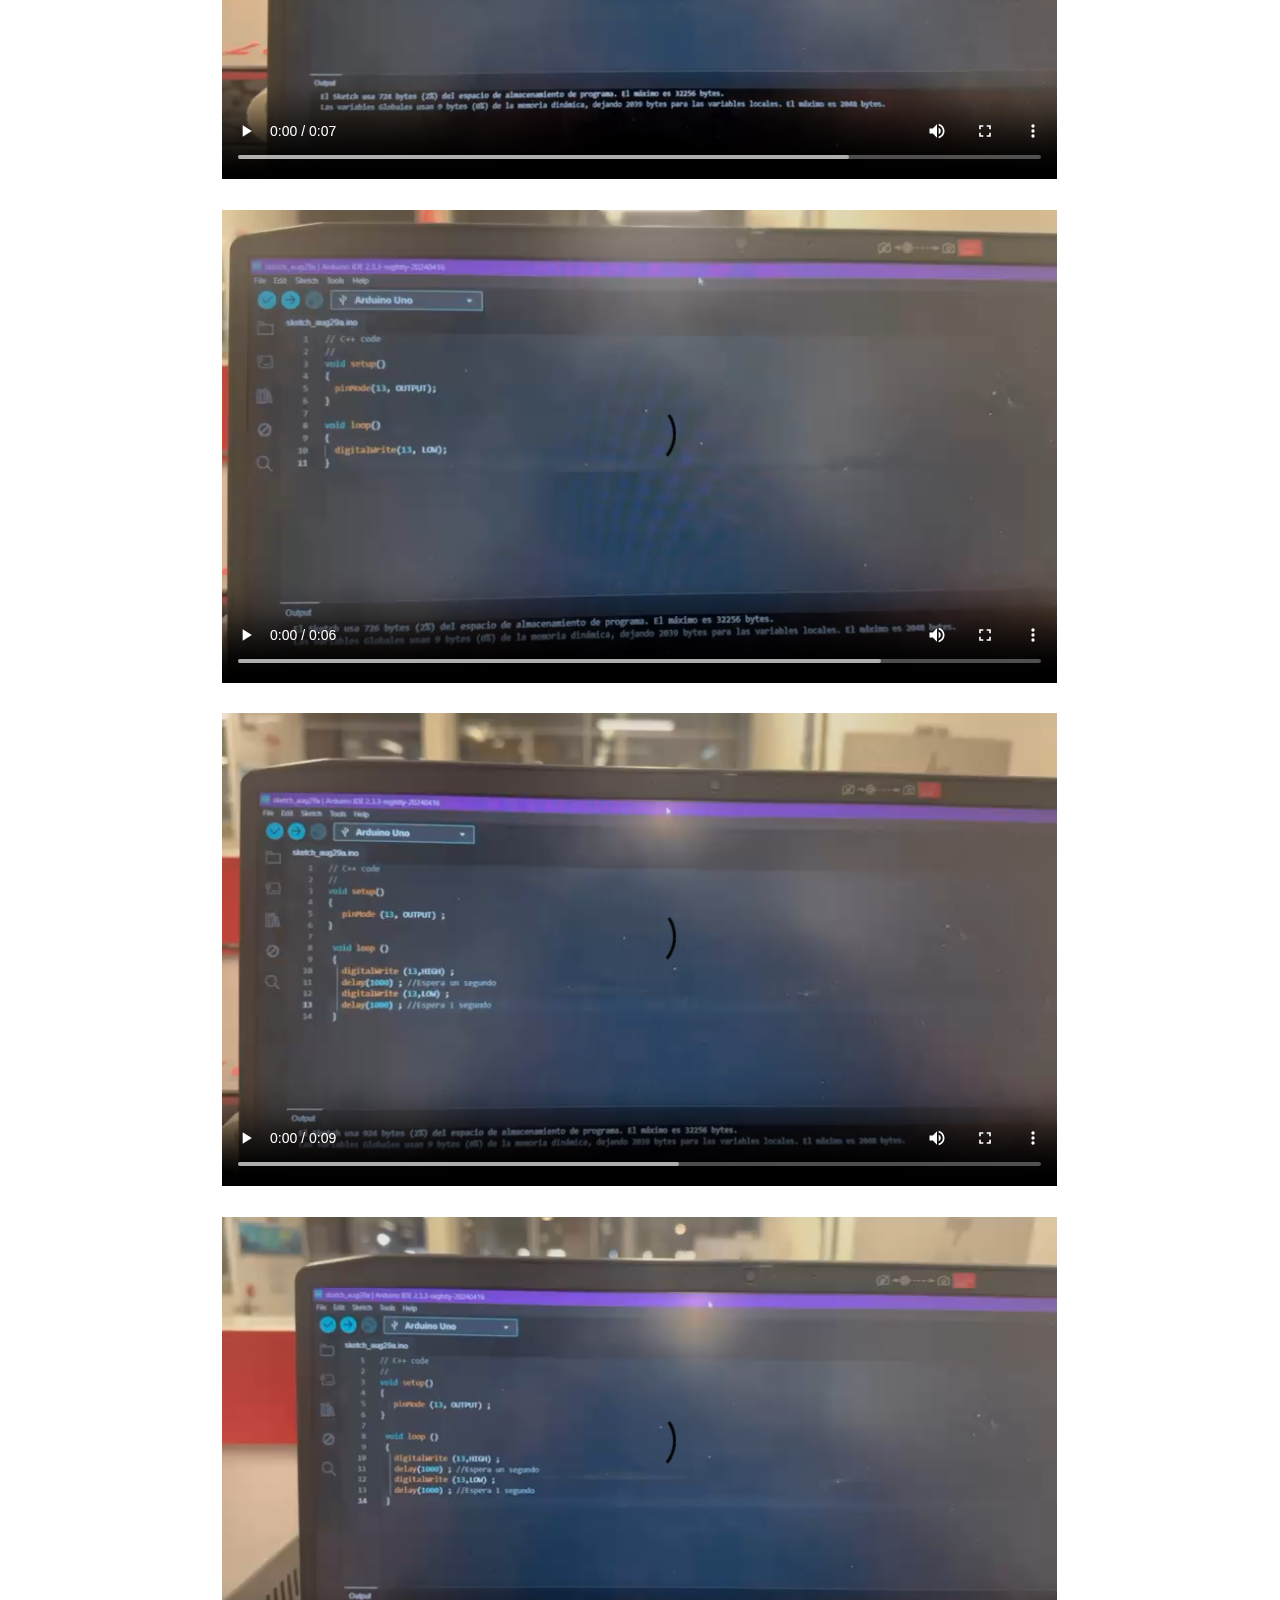
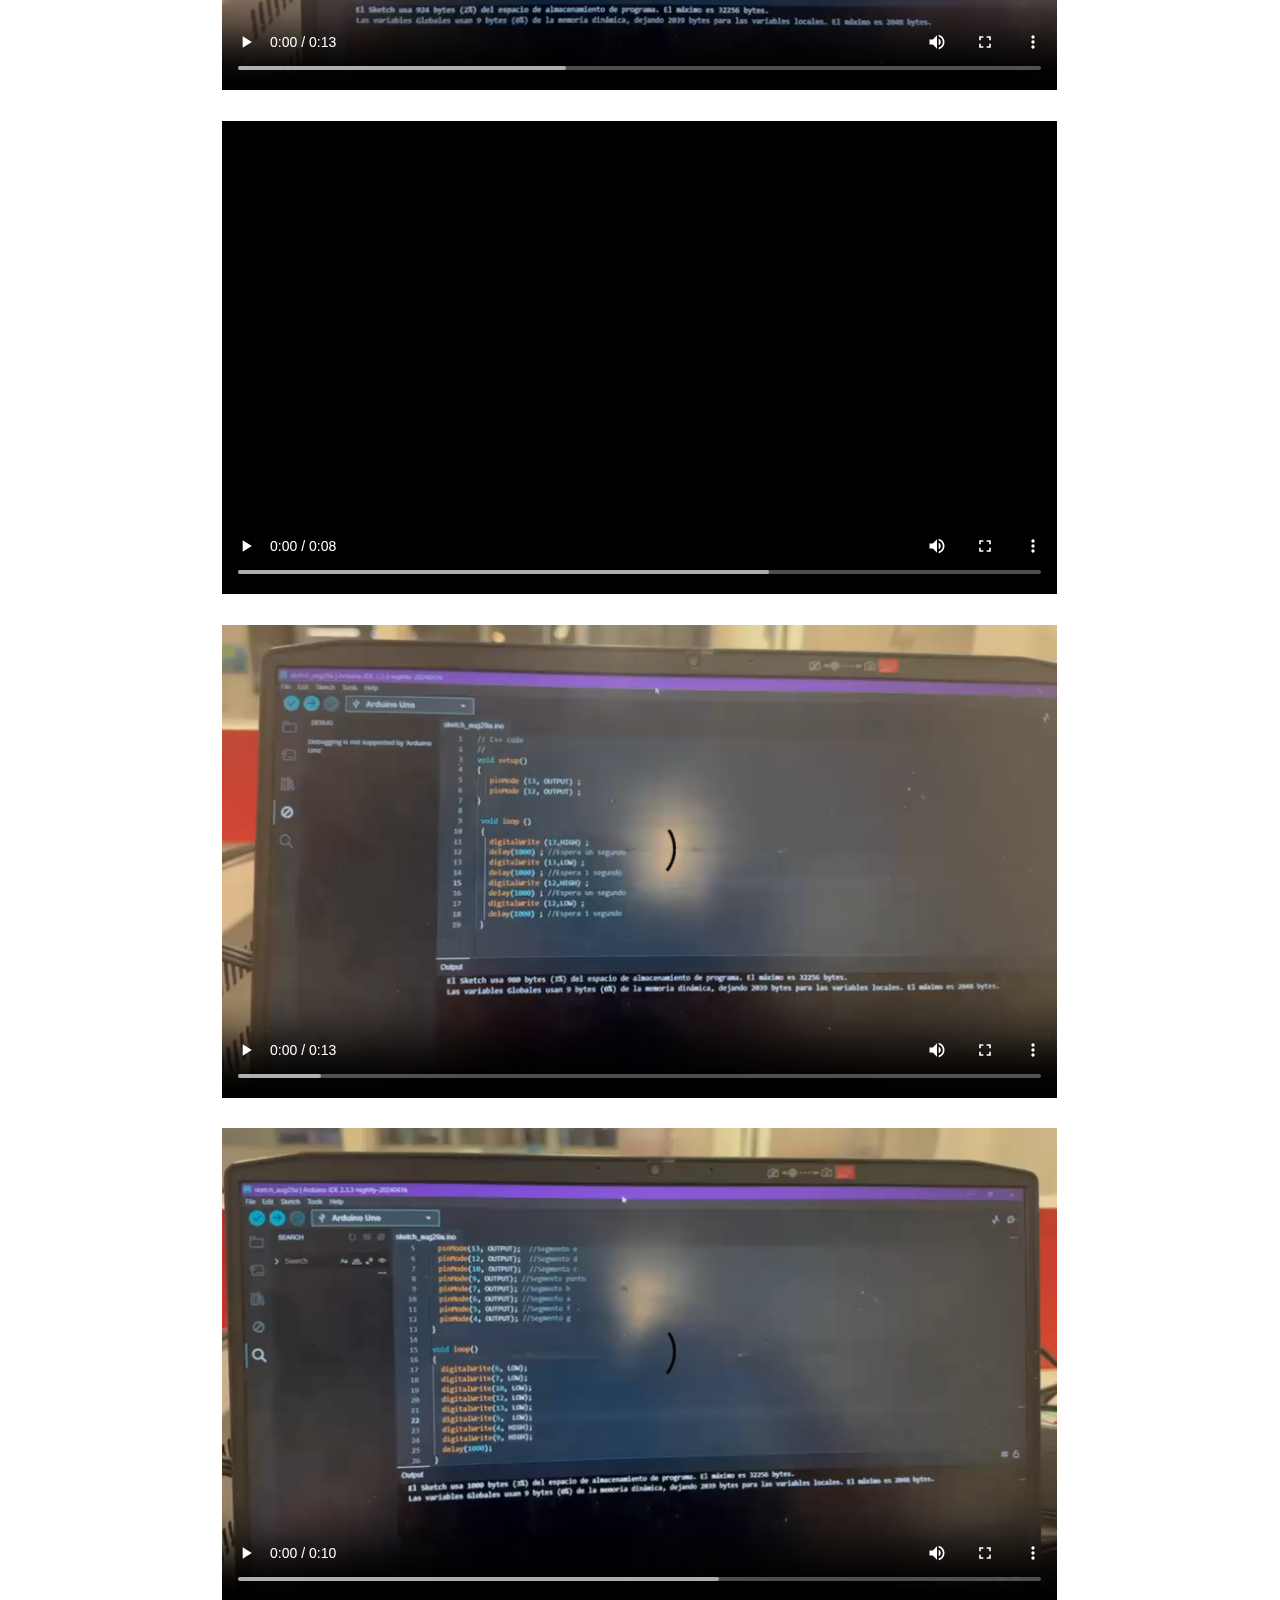
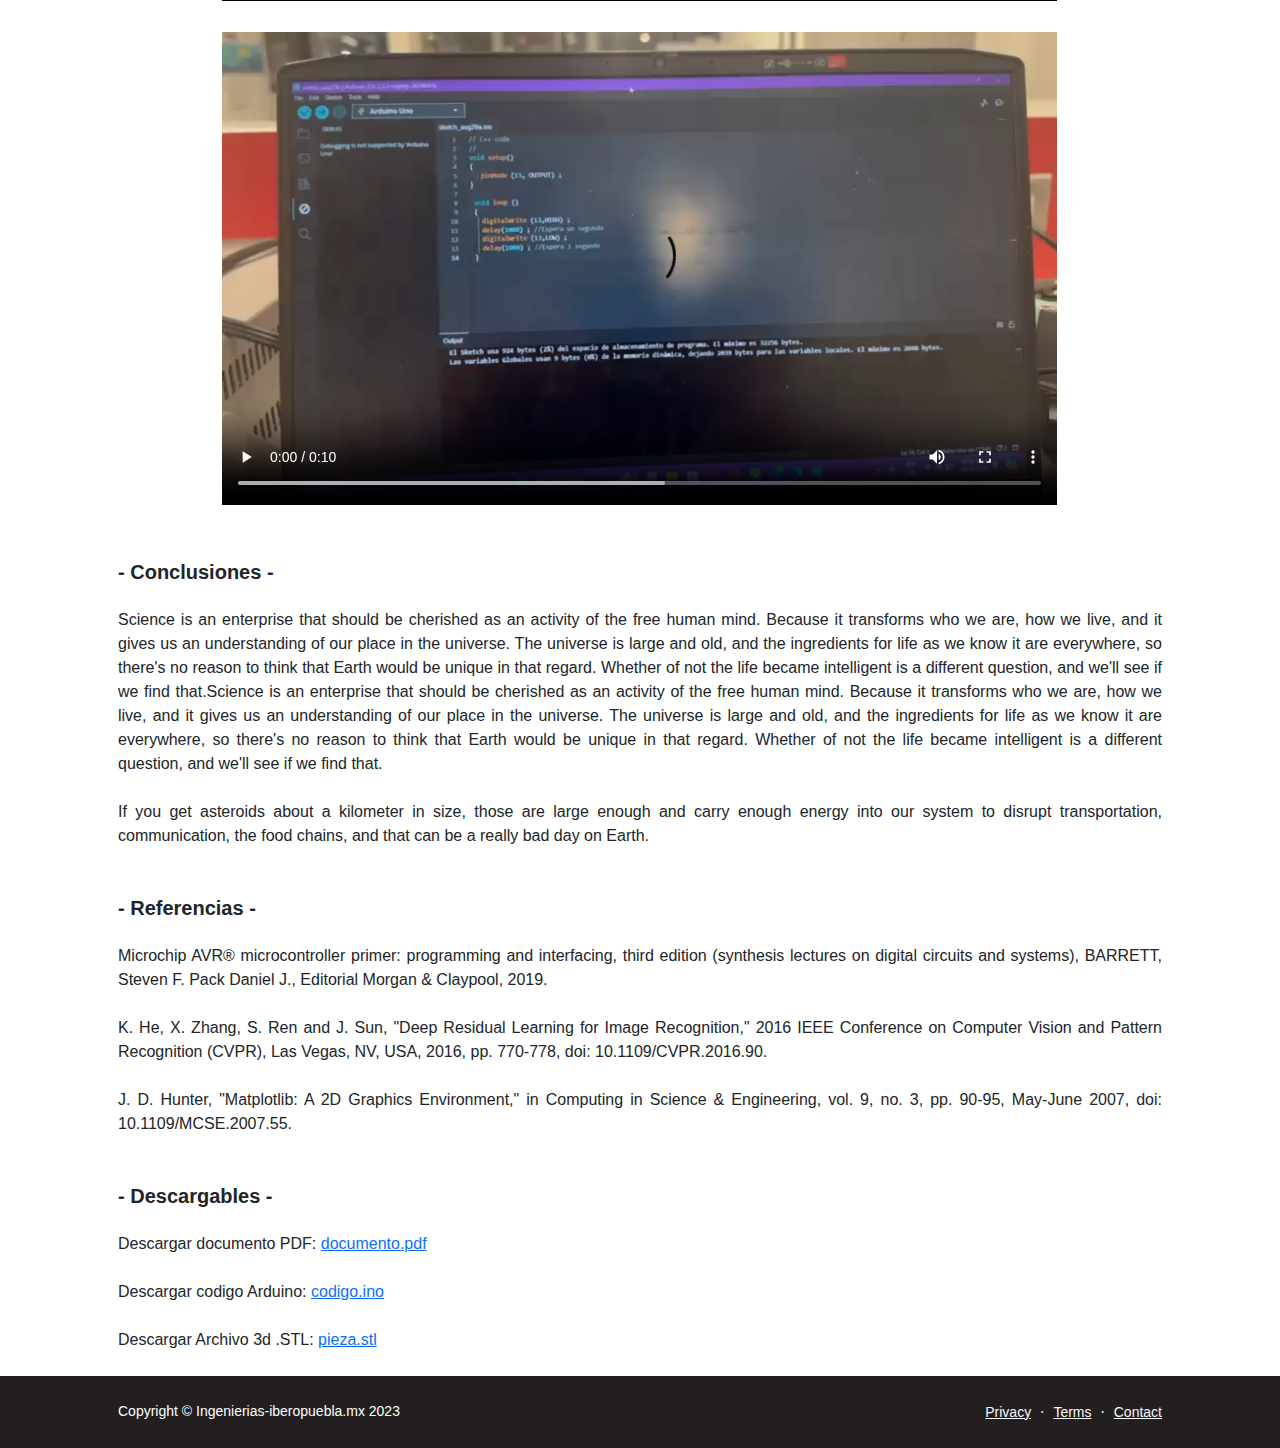
==== commit 7243ec75: "vids" ====
--- a/practica1/index.html
+++ b/practica1/index.html
@@ -162,11 +162,37 @@
 
                         <p id="resultados">
                         <h2 class="fw-bolder mb-4 mt-5 fs-5">- Resultados -</h2>
-                        <p class="fs-6 mb-4">Science is an enterprise that should be cherished as an activity of the free human mind. Because it transforms who we are, how we live, and it gives us an understanding of our place in the universe. The universe is large and old, and the ingredients for life as we know it are everywhere, so there's no reason to think that Earth would be unique in that regard. Whether of not the life became intelligent is a different question, and we'll see if we find that.Science is an enterprise that should be cherished as an activity of the free human mind. Because it transforms who we are, how we live, and it gives us an understanding of our place in the universe. The universe is large and old, and the ingredients for life as we know it are everywhere, so there's no reason to think that Earth would be unique in that regard. Whether of not the life became intelligent is a different question, and we'll see if we find that.</p>
-                        <p class="fs-6 mb-4">If you get asteroids about a kilometer in size, those are large enough and carry enough energy into our system to disrupt transportation, communication, the food chains, and that can be a really bad day on Earth.</p>
-                        <figure class="mb-4" align="center"><video width="80%"  controls>
-                            <source src="video/Robot.mp4" type="video/mp4">
-                        </video></p></figure>
+                        <p class="fs-6 mb-4">Los resultados obtenidos se muestran a continuación</p>
+                        <p class="fs-6 mb-4"></p>
+                        <p class="fs-6 mb-4"></p>
+                        <figure class="mb-4" align="center"><video width="80%"  controls>
+                            <source src="video/vid1.mp4" type="video/mp4">
+                        </video></p></figure>
+                        <figure class="mb-4" align="center"><video width="80%"  controls>
+                            <source src="video/vid2.mp4" type="video/mp4">
+                        </video></p></figure>
+                        <figure class="mb-4" align="center"><video width="80%"  controls>
+                            <source src="video/vid3.mp4" type="video/mp4">
+                        </video></p></figure>
+                        <figure class="mb-4" align="center"><video width="80%"  controls>
+                            <source src="video/vid4.mp4" type="video/mp4">
+                        </video></p></figure>
+                        <figure class="mb-4" align="center"><video width="80%"  controls>
+                            <source src="video/vid5.mp4" type="video/mp4">
+                        </video></p></figure>
+                        <figure class="mb-4" align="center"><video width="80%"  controls>
+                            <source src="video/vid6.mp4" type="video/mp4">
+                        </video></p></figure>
+                        <figure class="mb-4" align="center"><video width="80%"  controls>
+                            <source src="video/vid7.mp4" type="video/mp4">
+                        </video></p></figure>
+                        <figure class="mb-4" align="center"><video width="80%"  controls>
+                            <source src="video/vid8.mp4" type="video/mp4">
+                        </video></p></figure>
+                        <figure class="mb-4" align="center"><video width="80%"  controls>
+                            <source src="video/vid9.mp4" type="video/mp4">
+                        </video></p></figure>
+
 
                         <p id="conclusiones">
                         <h2 class="fw-bolder mb-4 mt-5 fs-5">- Conclusiones -</h2>
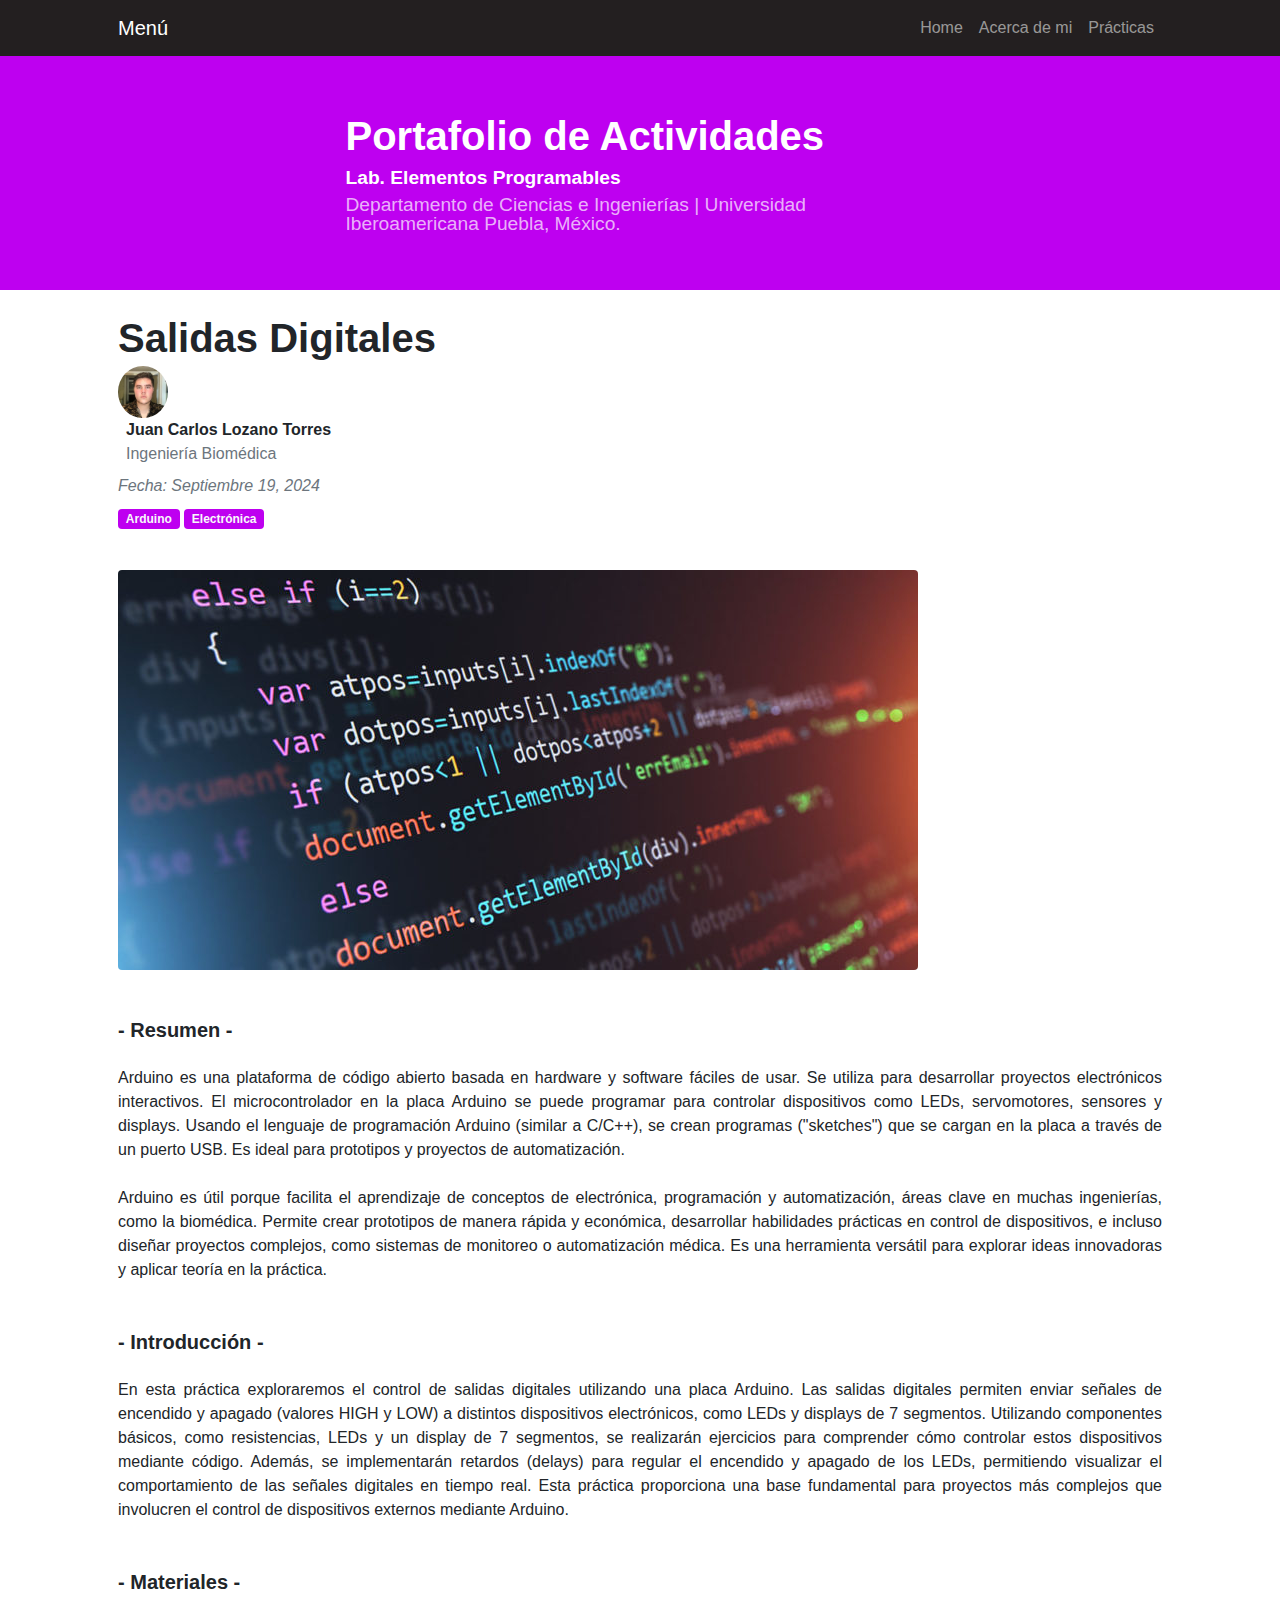
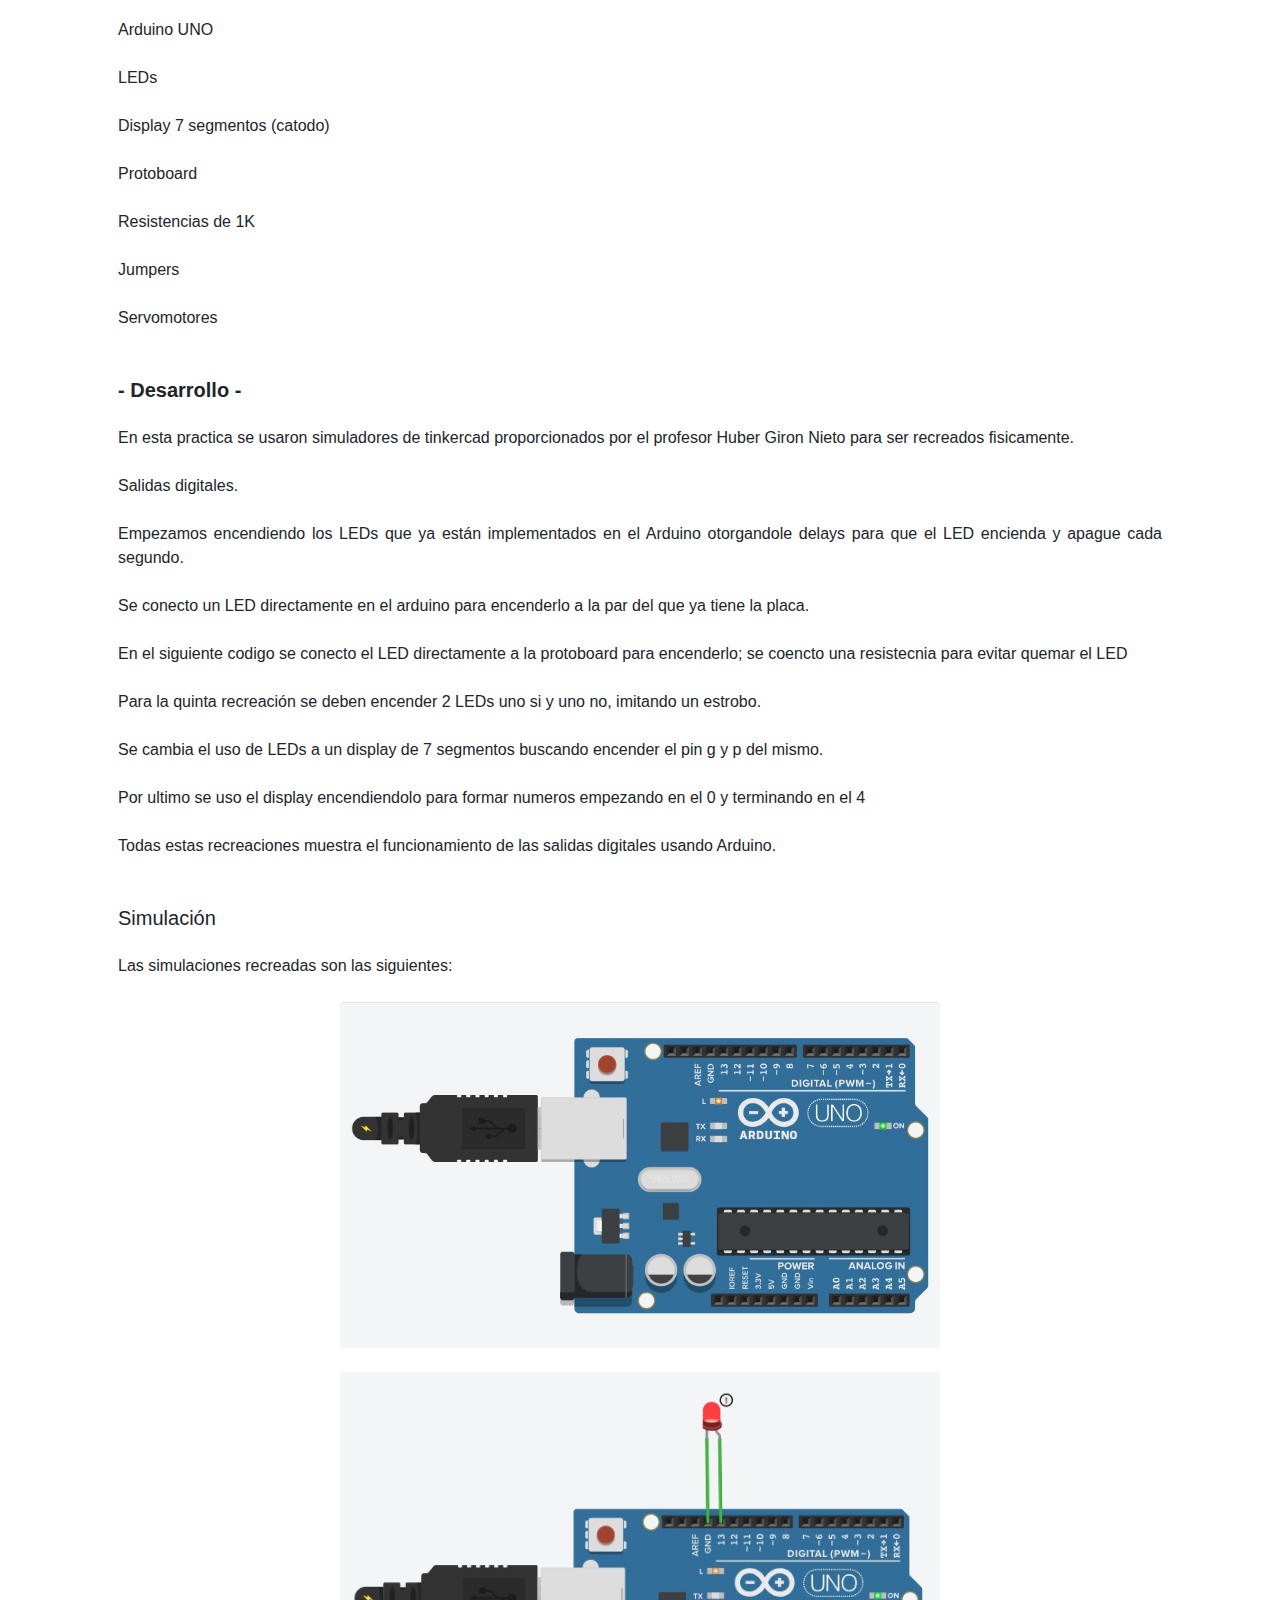
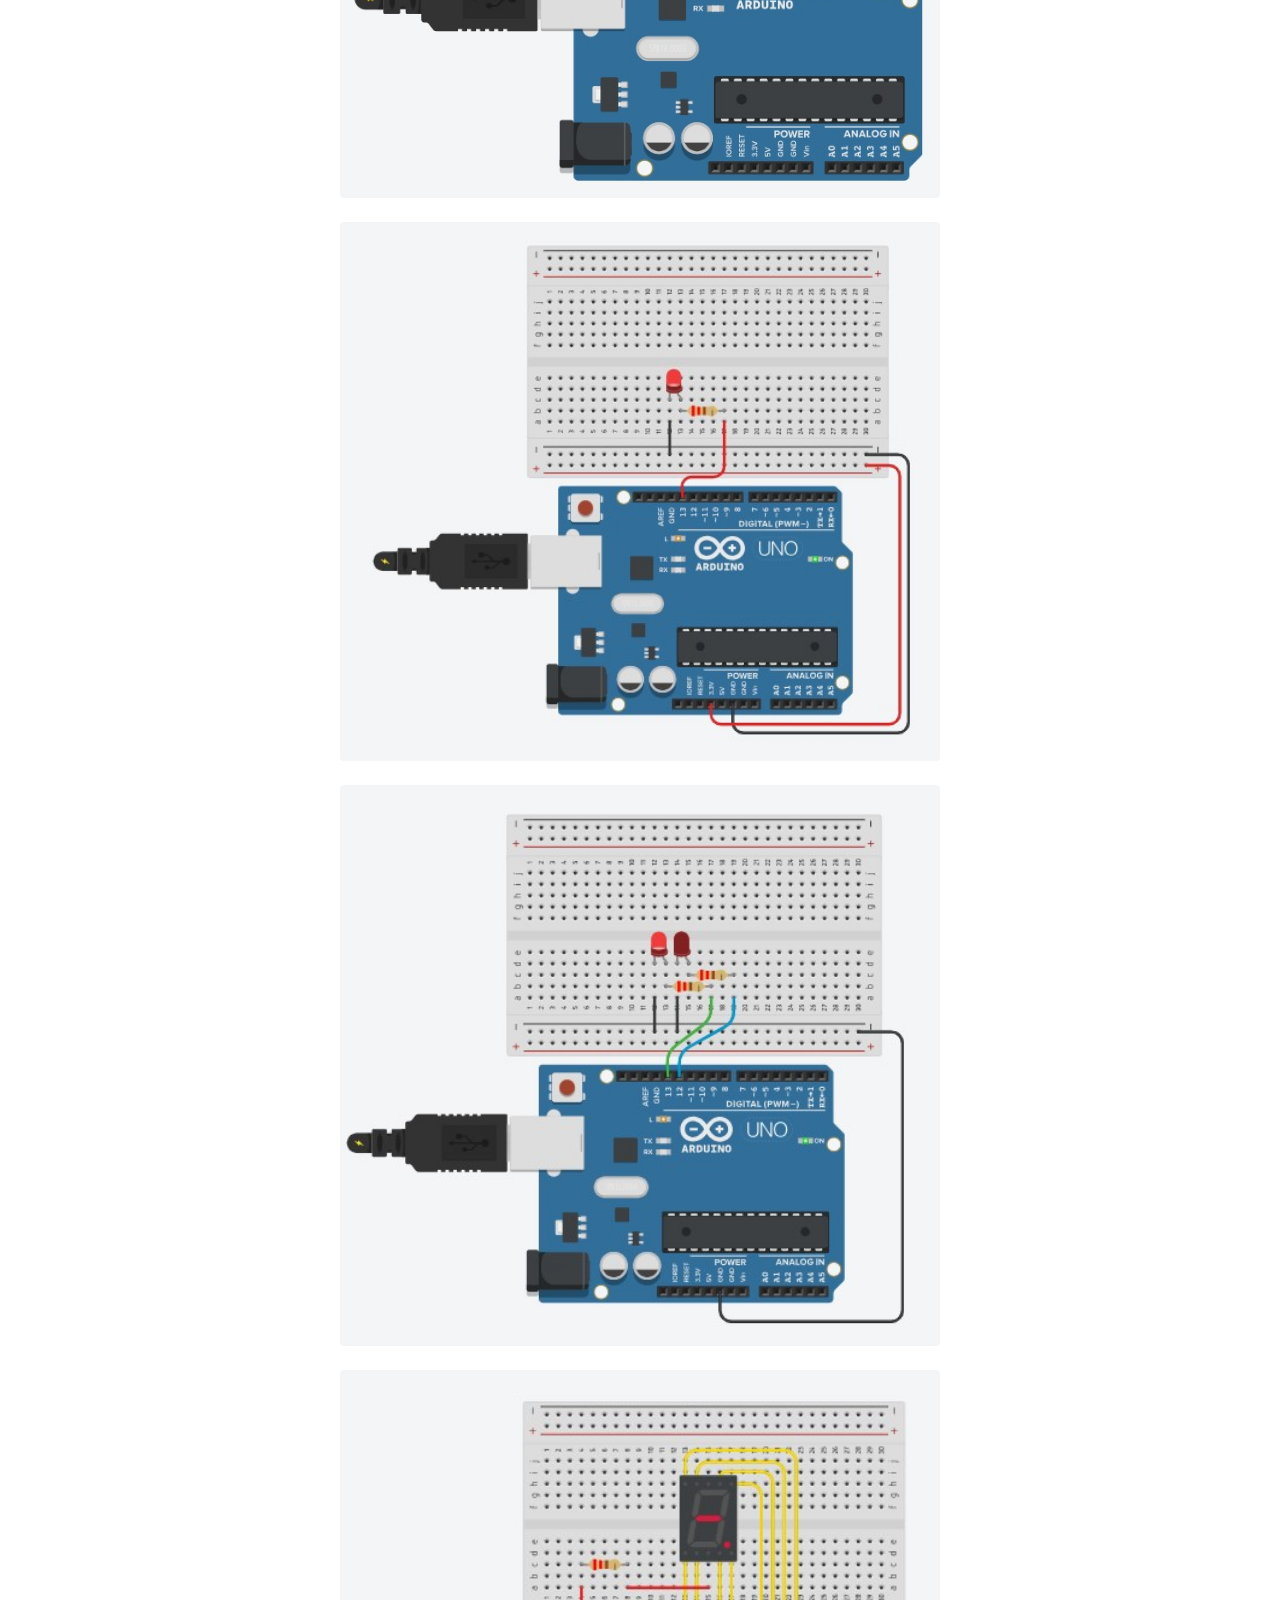
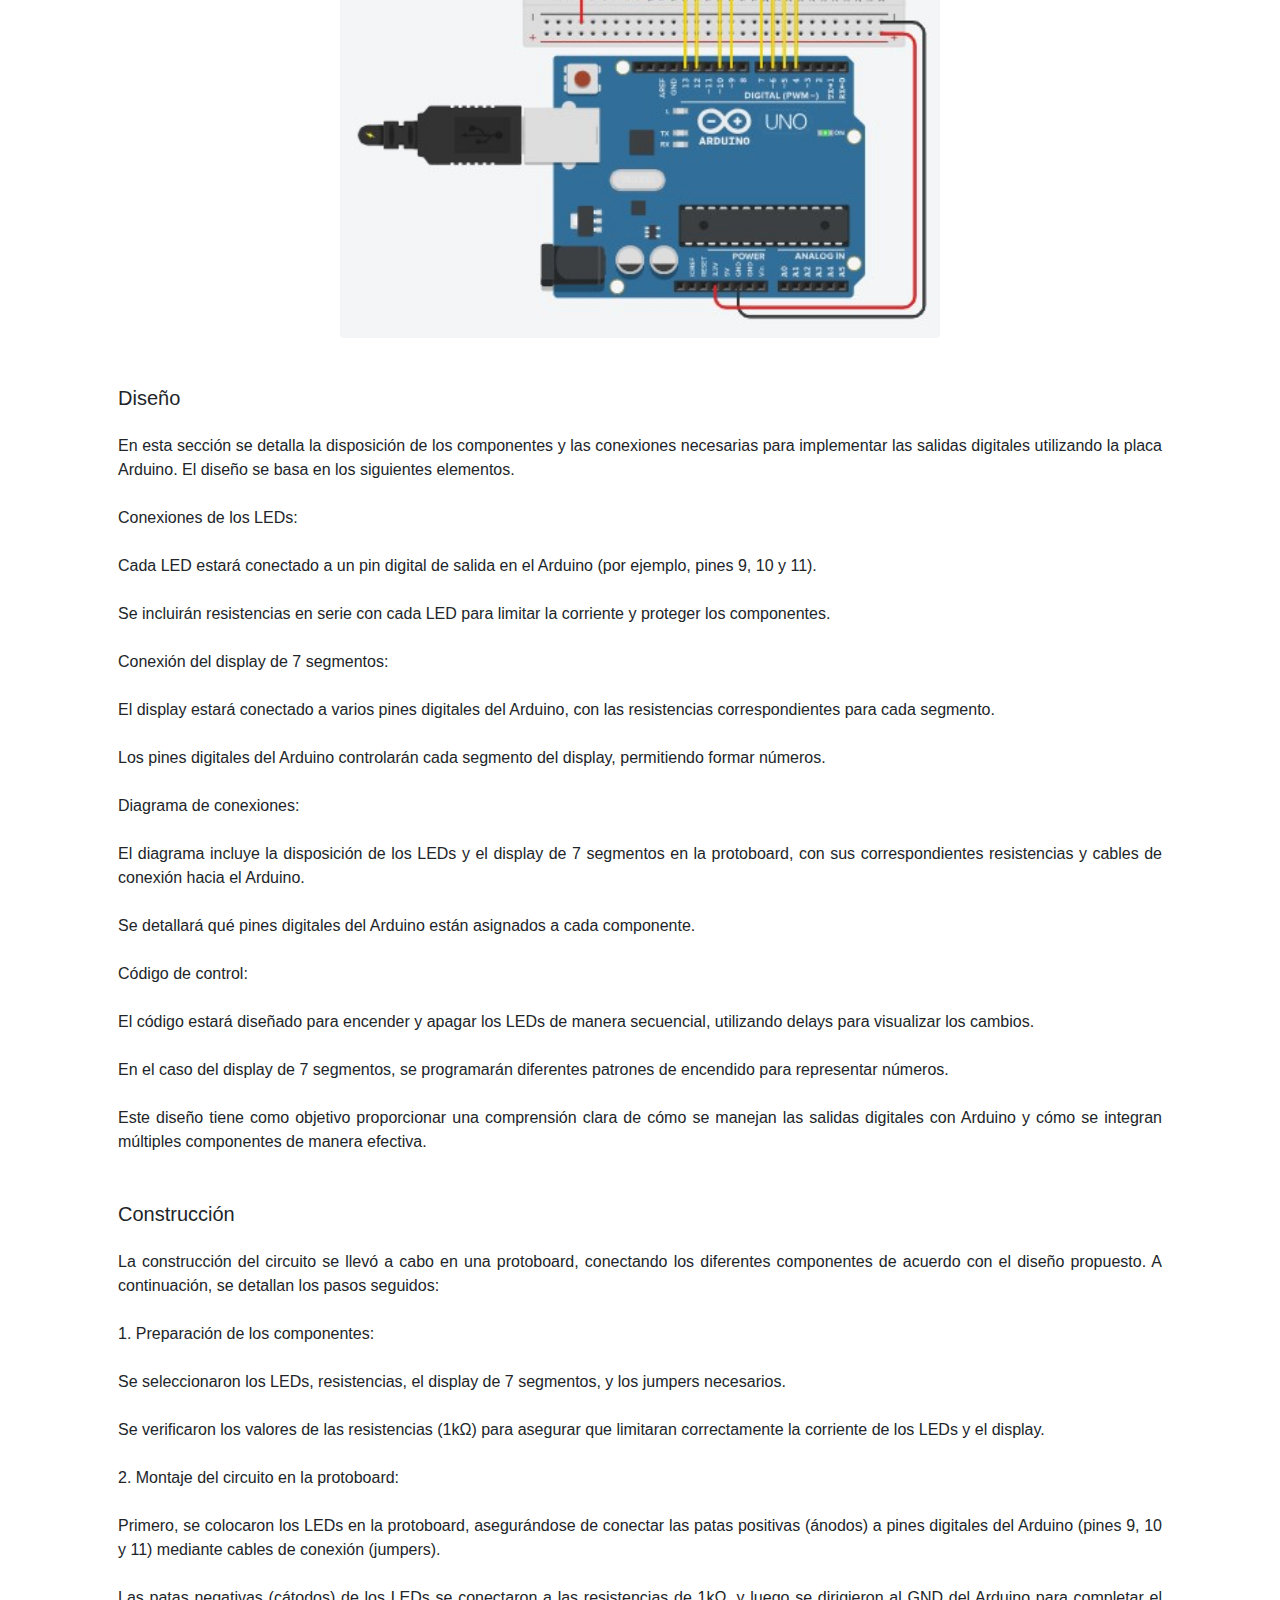
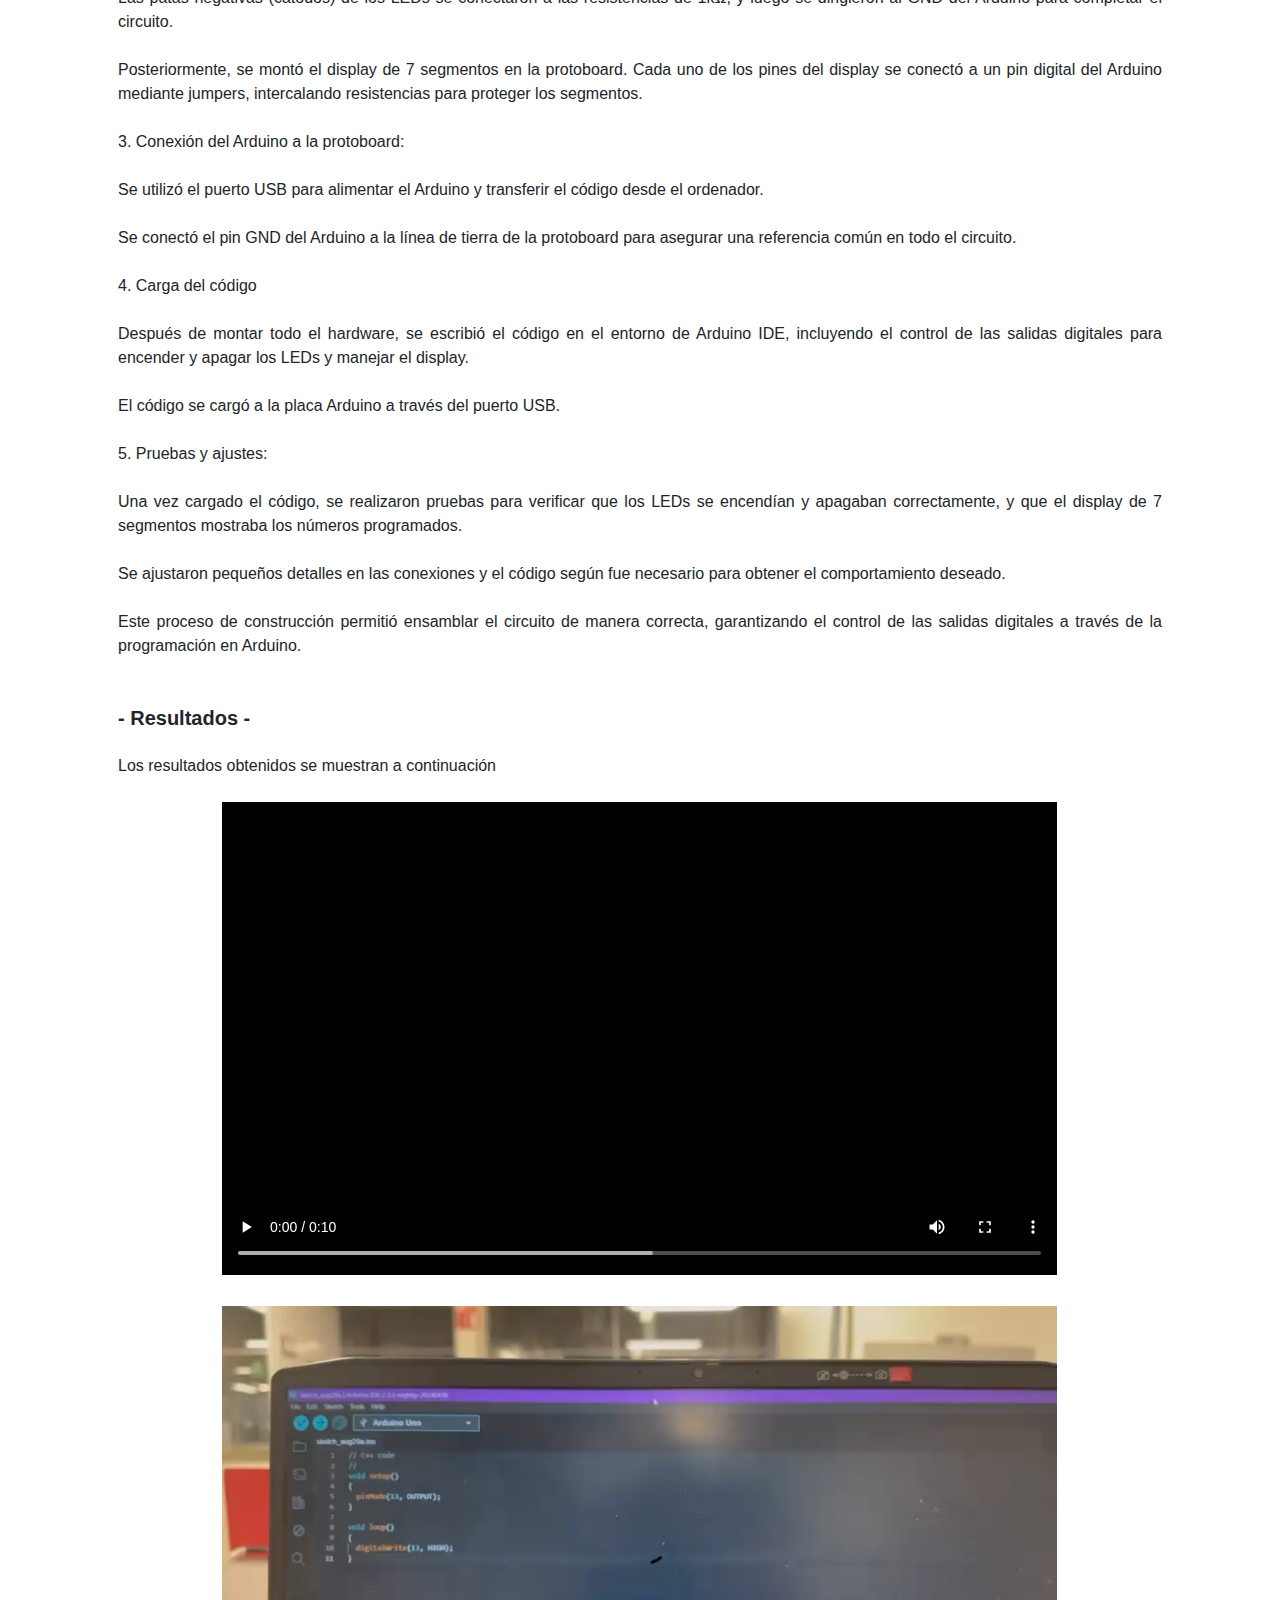
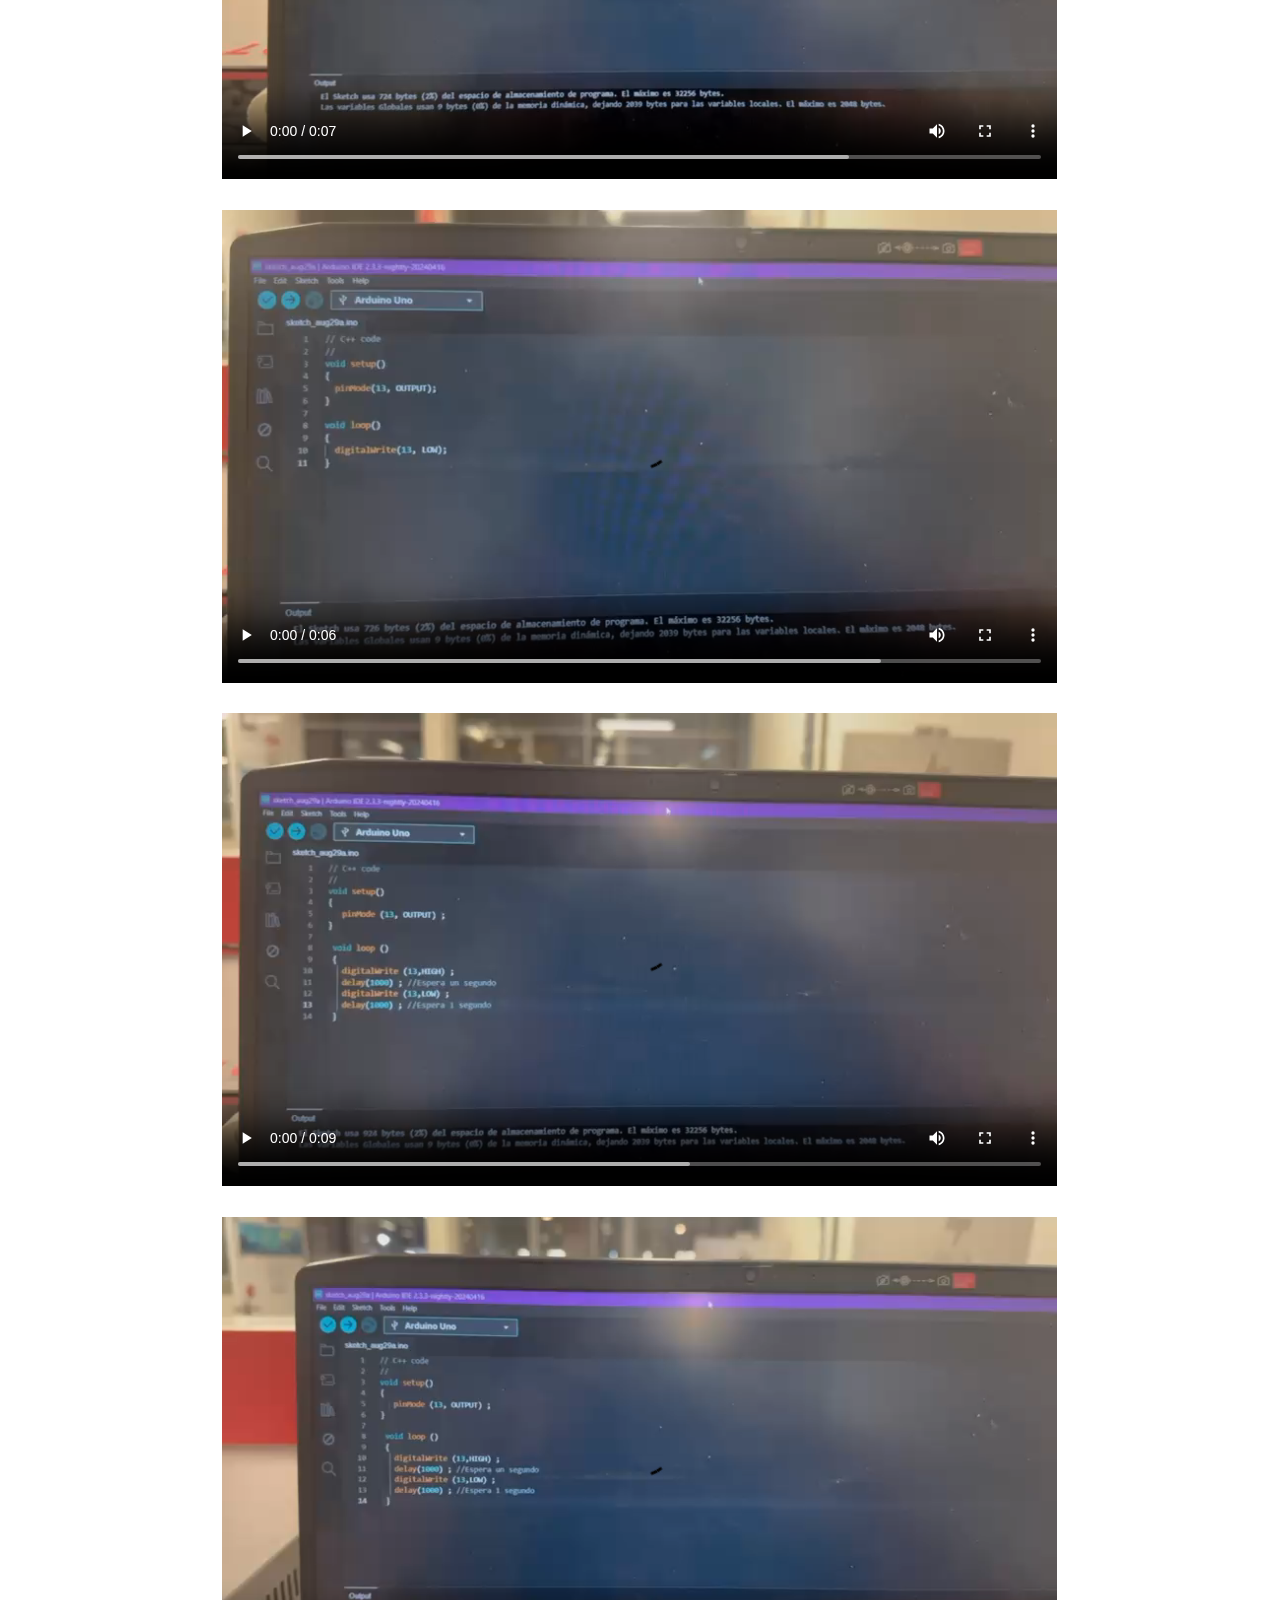
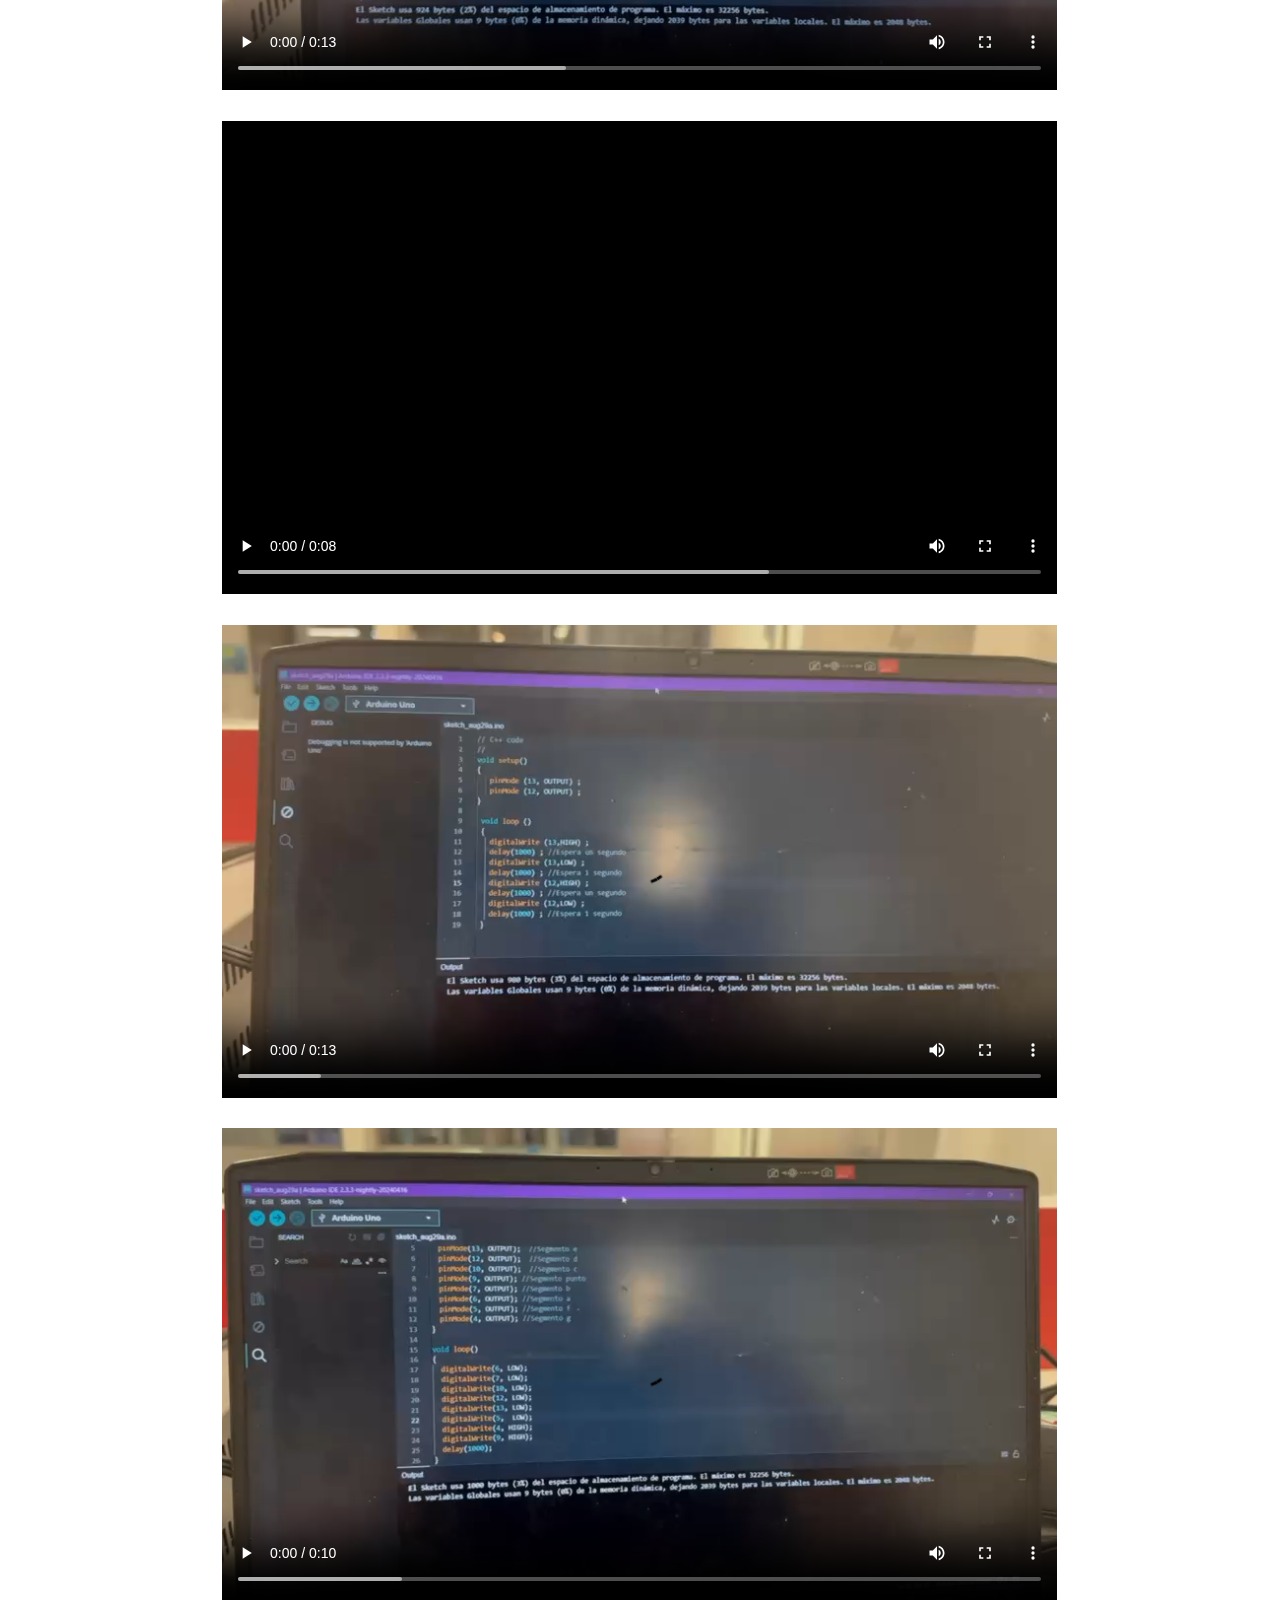
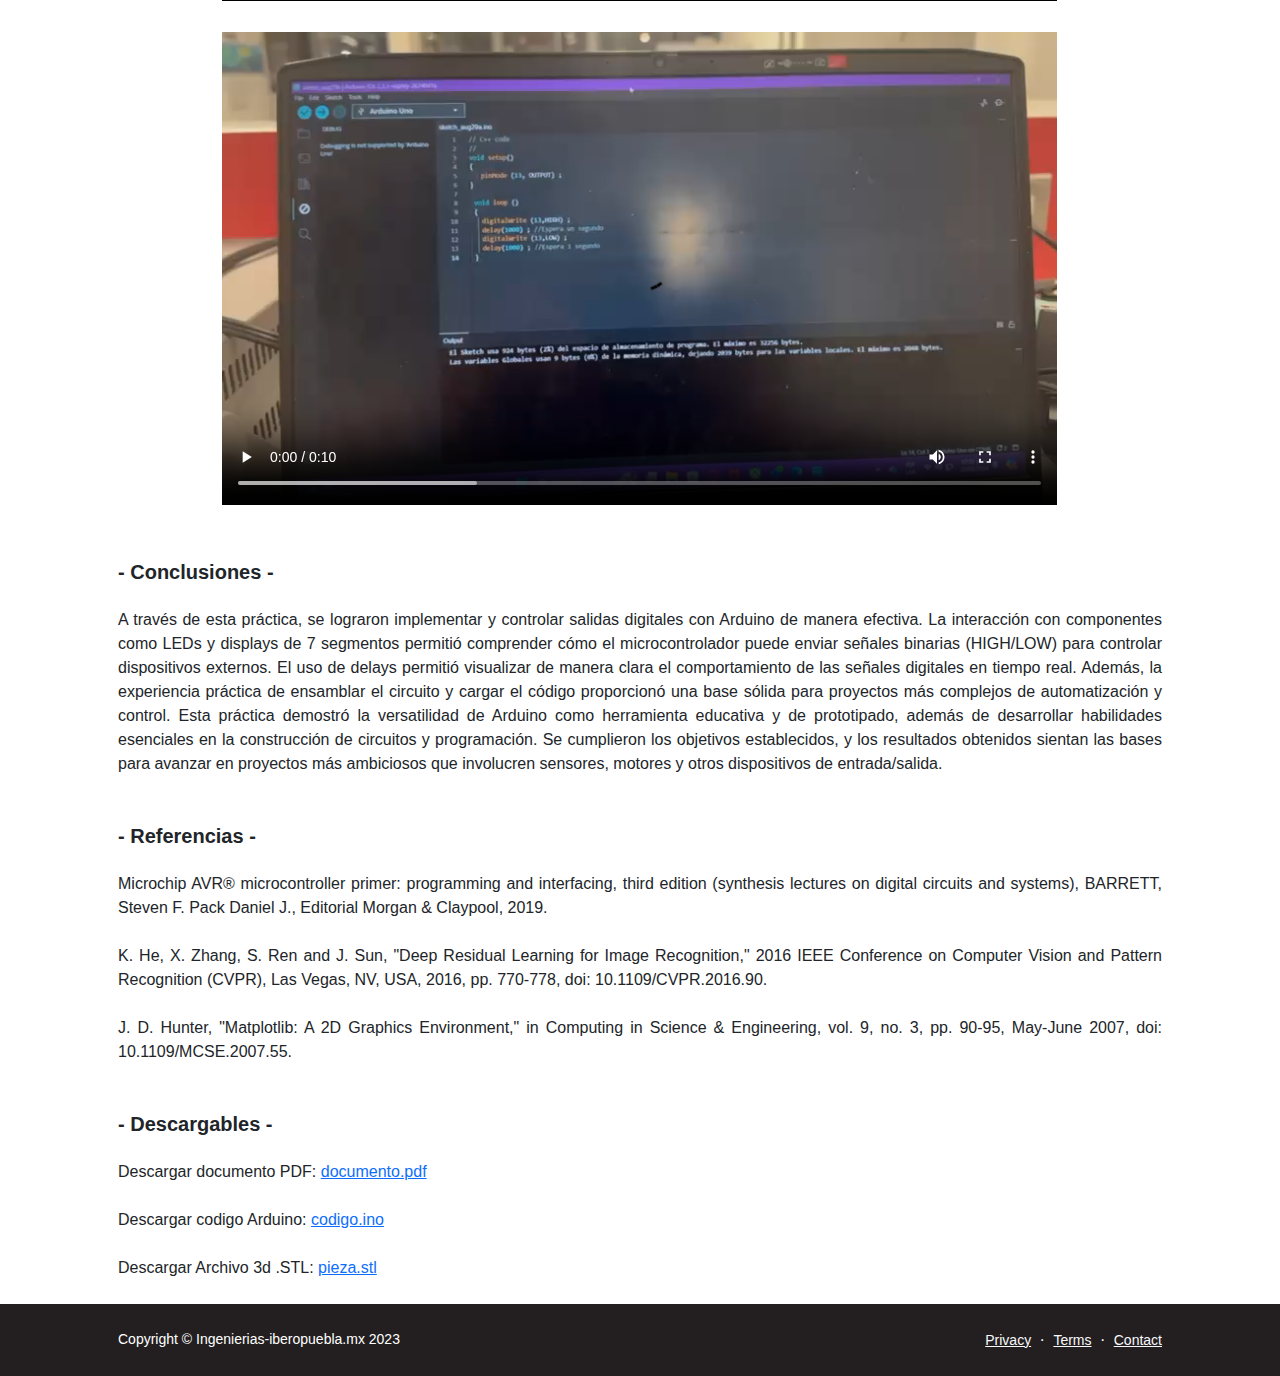
==== commit 0474e530: "conclu" ====
--- a/practica1/index.html
+++ b/practica1/index.html
@@ -196,9 +196,8 @@
 
                         <p id="conclusiones">
                         <h2 class="fw-bolder mb-4 mt-5 fs-5">- Conclusiones -</h2>
-                        <p class="fs-6 mb-4">Science is an enterprise that should be cherished as an activity of the free human mind. Because it transforms who we are, how we live, and it gives us an understanding of our place in the universe. The universe is large and old, and the ingredients for life as we know it are everywhere, so there's no reason to think that Earth would be unique in that regard. Whether of not the life became intelligent is a different question, and we'll see if we find that.Science is an enterprise that should be cherished as an activity of the free human mind. Because it transforms who we are, how we live, and it gives us an understanding of our place in the universe. The universe is large and old, and the ingredients for life as we know it are everywhere, so there's no reason to think that Earth would be unique in that regard. Whether of not the life became intelligent is a different question, and we'll see if we find that.</p>
-                        <p class="fs-6 mb-4">If you get asteroids about a kilometer in size, those are large enough and carry enough energy into our system to disrupt transportation, communication, the food chains, and that can be a really bad day on Earth.</p>
-                        
+                        <p class="fs-6 mb-4">A través de esta práctica, se lograron implementar y controlar salidas digitales con Arduino de manera efectiva. La interacción con componentes como LEDs y displays de 7 segmentos permitió comprender cómo el microcontrolador puede enviar señales binarias (HIGH/LOW) para controlar dispositivos externos. El uso de delays permitió visualizar de manera clara el comportamiento de las señales digitales en tiempo real. Además, la experiencia práctica de ensamblar el circuito y cargar el código proporcionó una base sólida para proyectos más complejos de automatización y control. Esta práctica demostró la versatilidad de Arduino como herramienta educativa y de prototipado, además de desarrollar habilidades esenciales en la construcción de circuitos y programación. Se cumplieron los objetivos establecidos, y los resultados obtenidos sientan las bases para avanzar en proyectos más ambiciosos que involucren sensores, motores y otros dispositivos de entrada/salida.</p>
+                      
 
                         <p id="referencias">
                         <h2 class="fw-bolder mb-4 mt-5 fs-5">- Referencias -</h2>
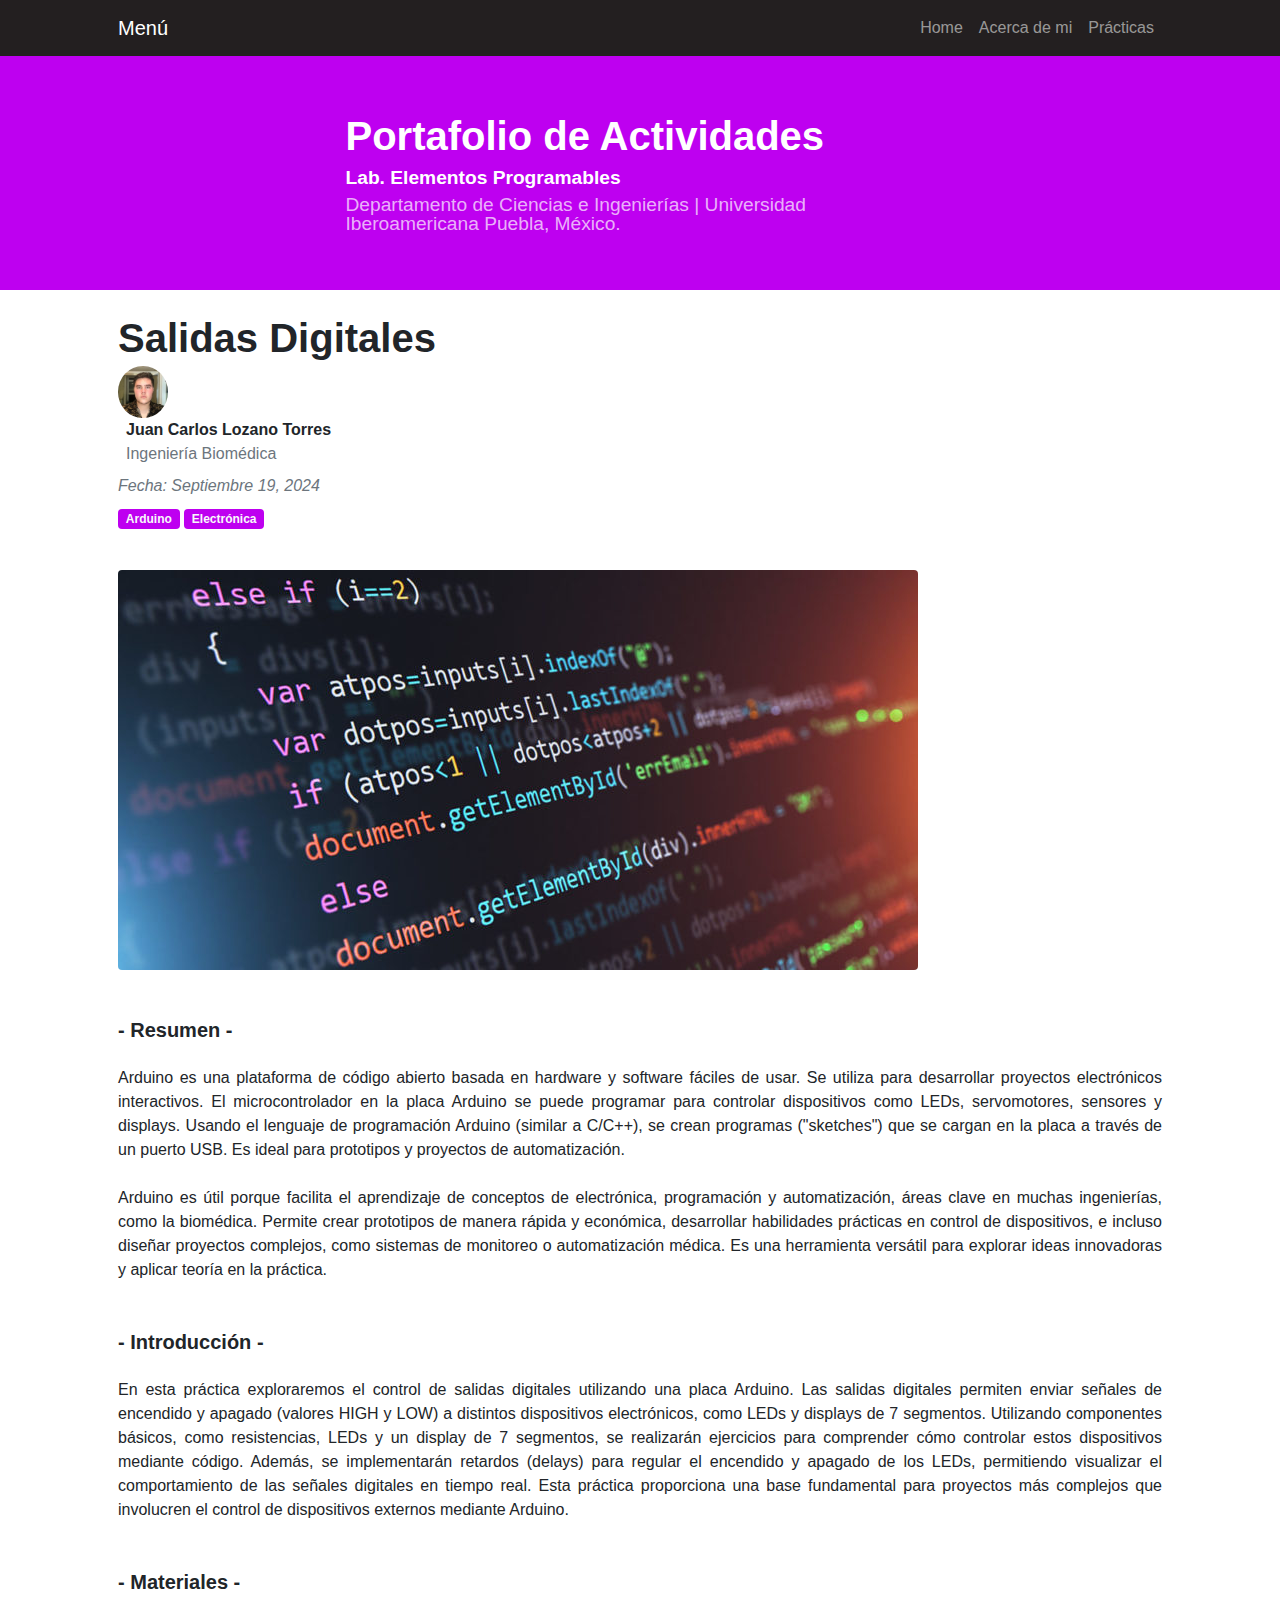
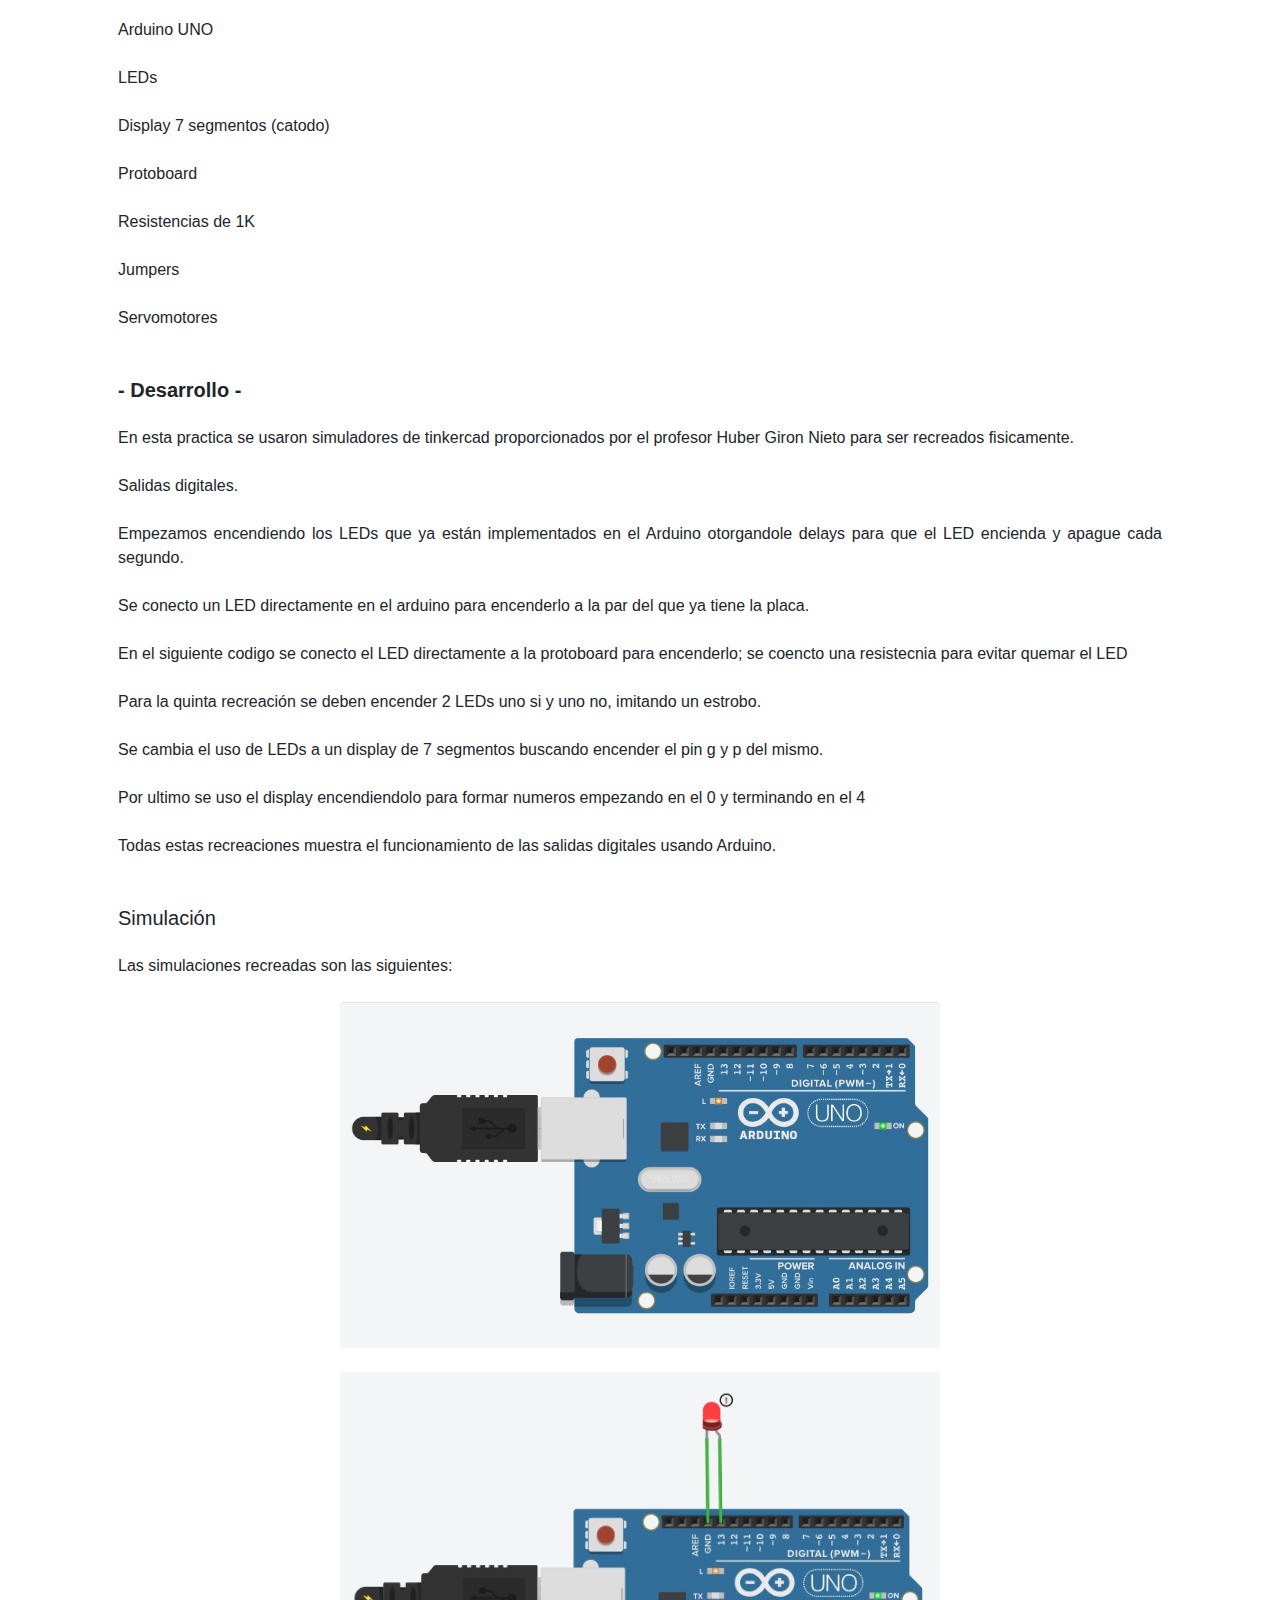
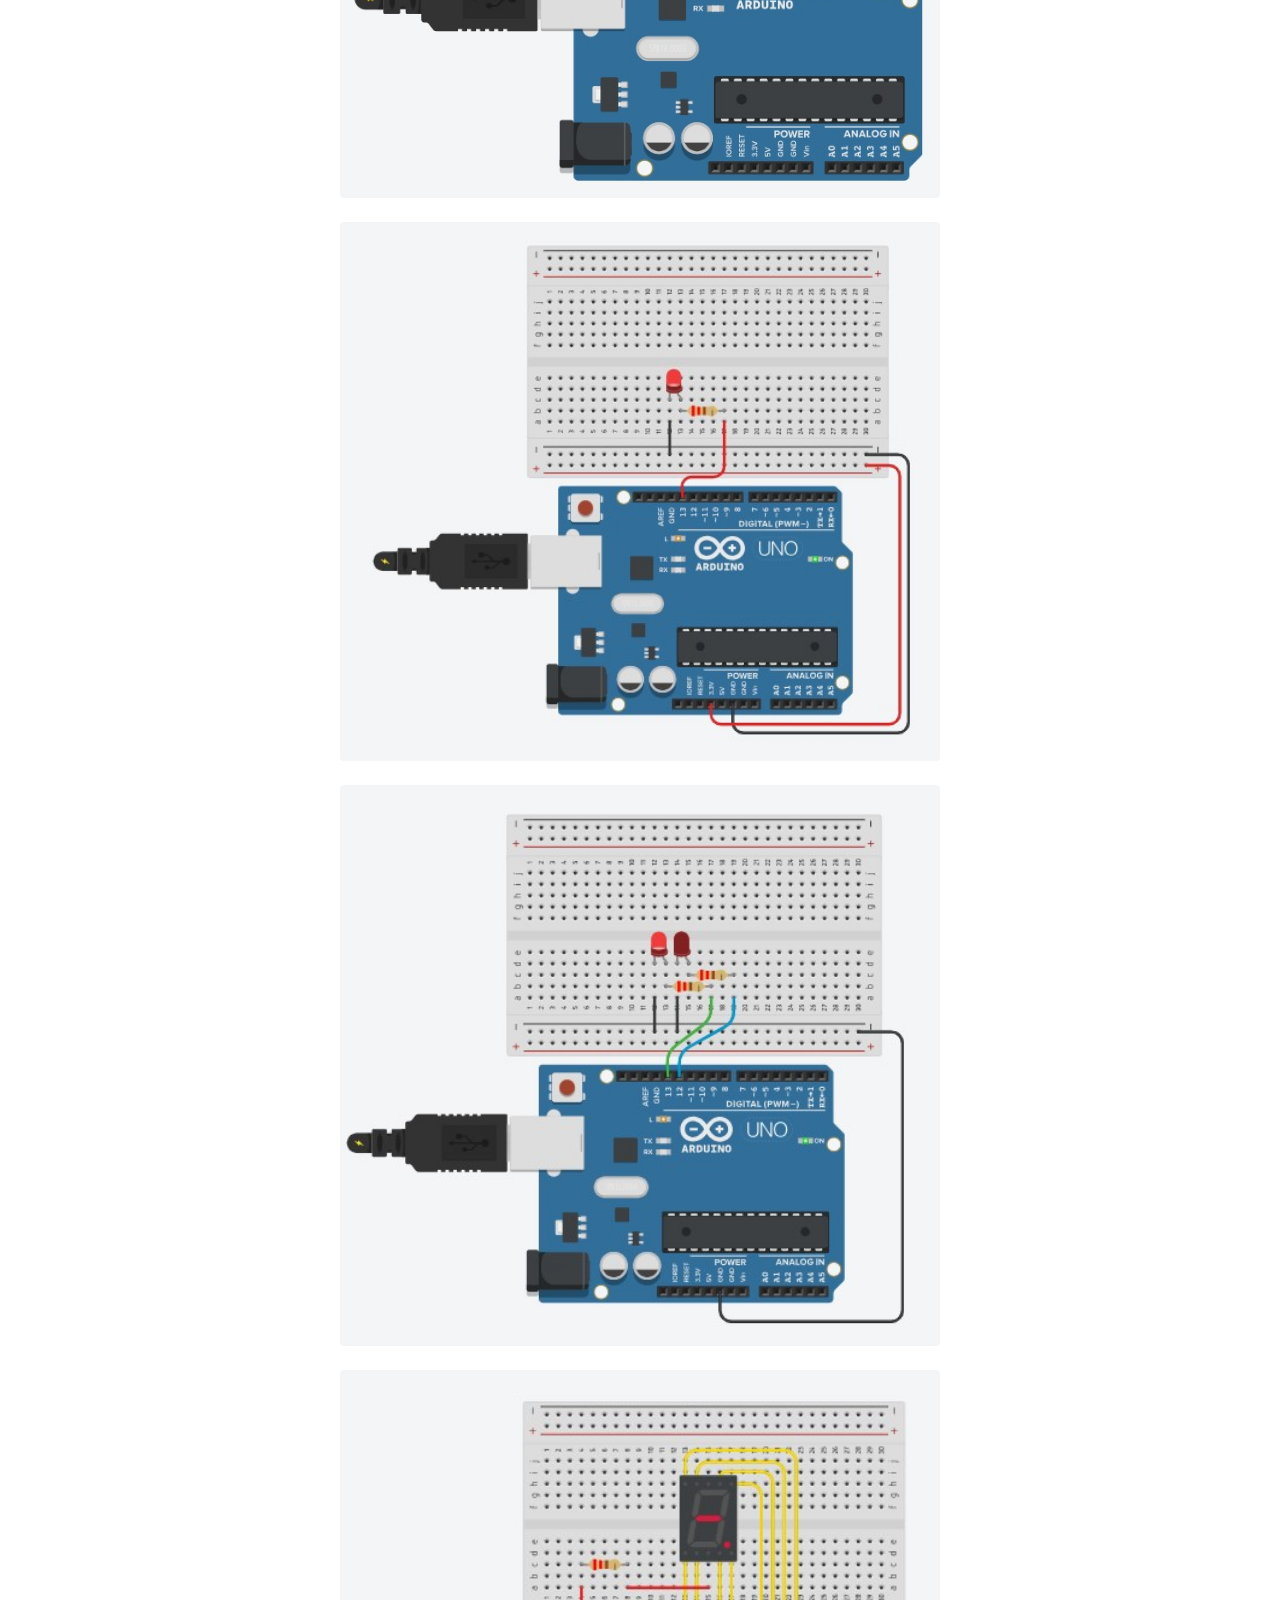
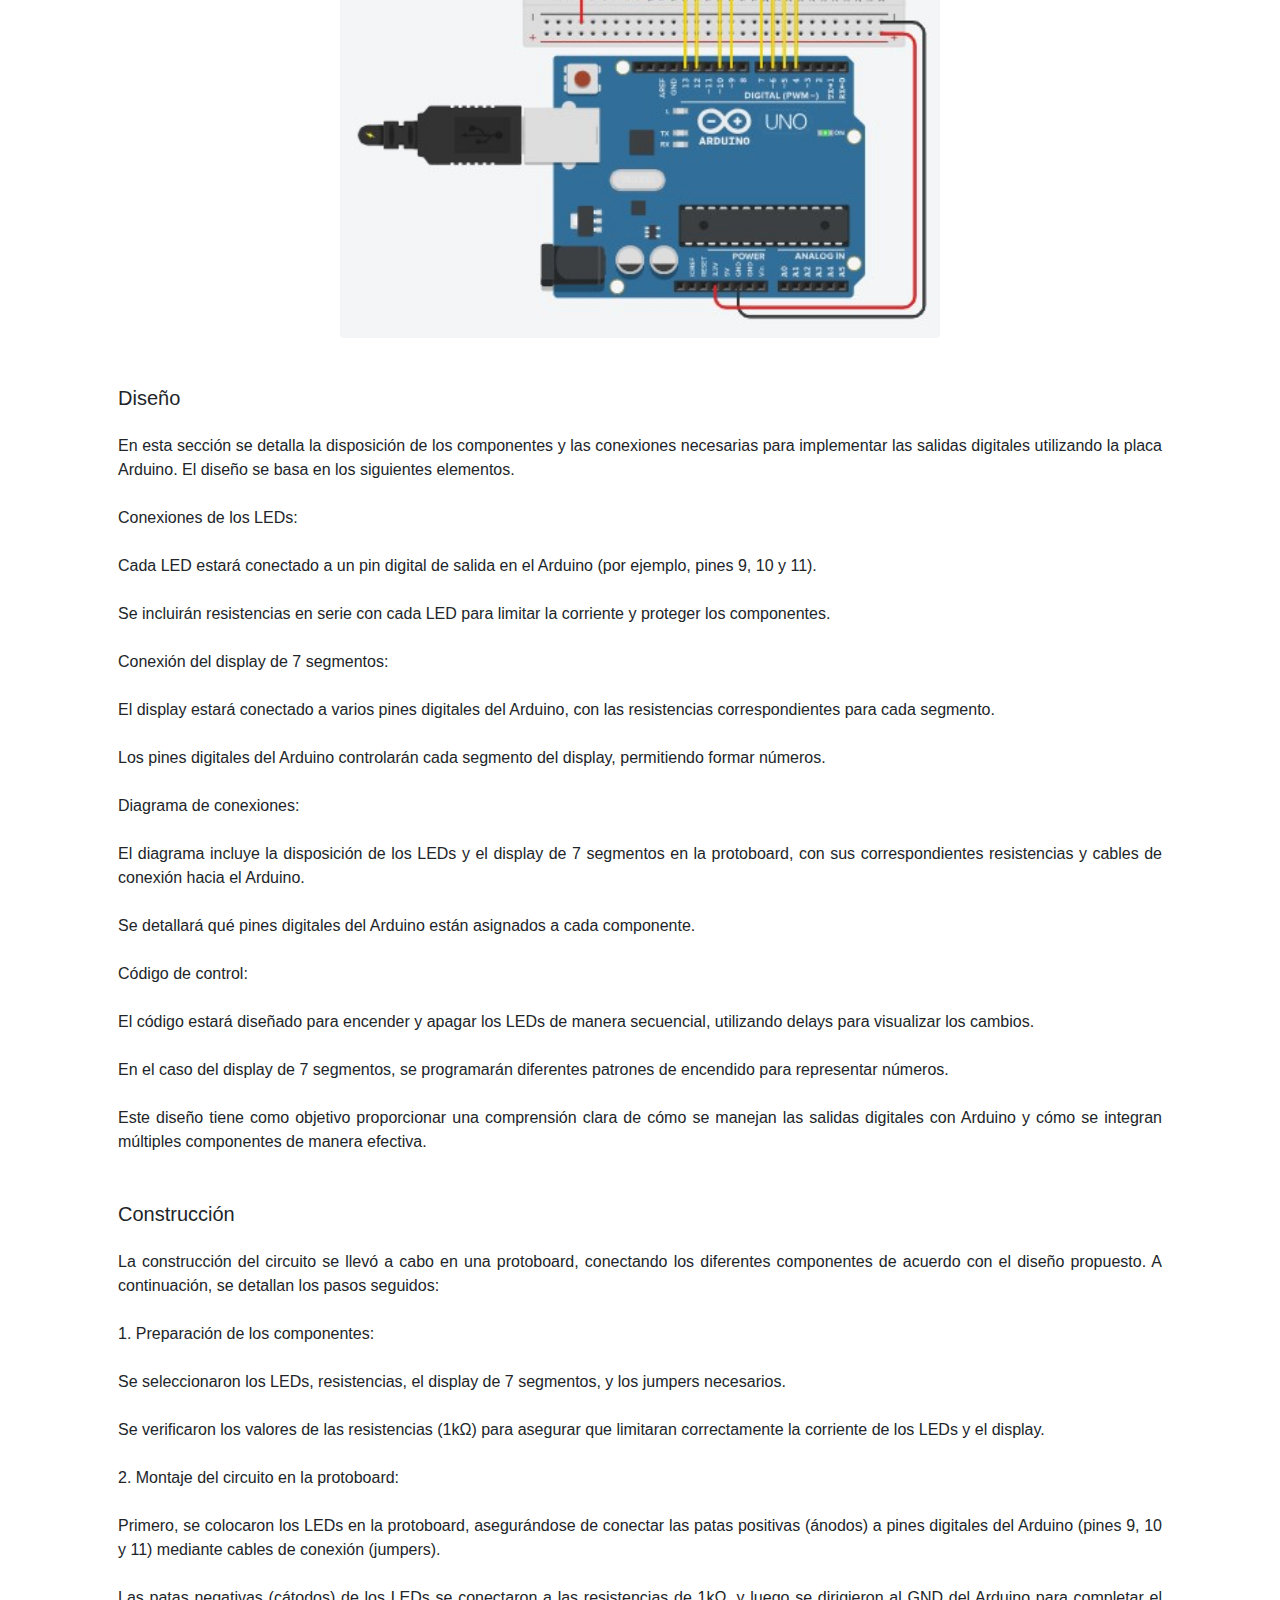
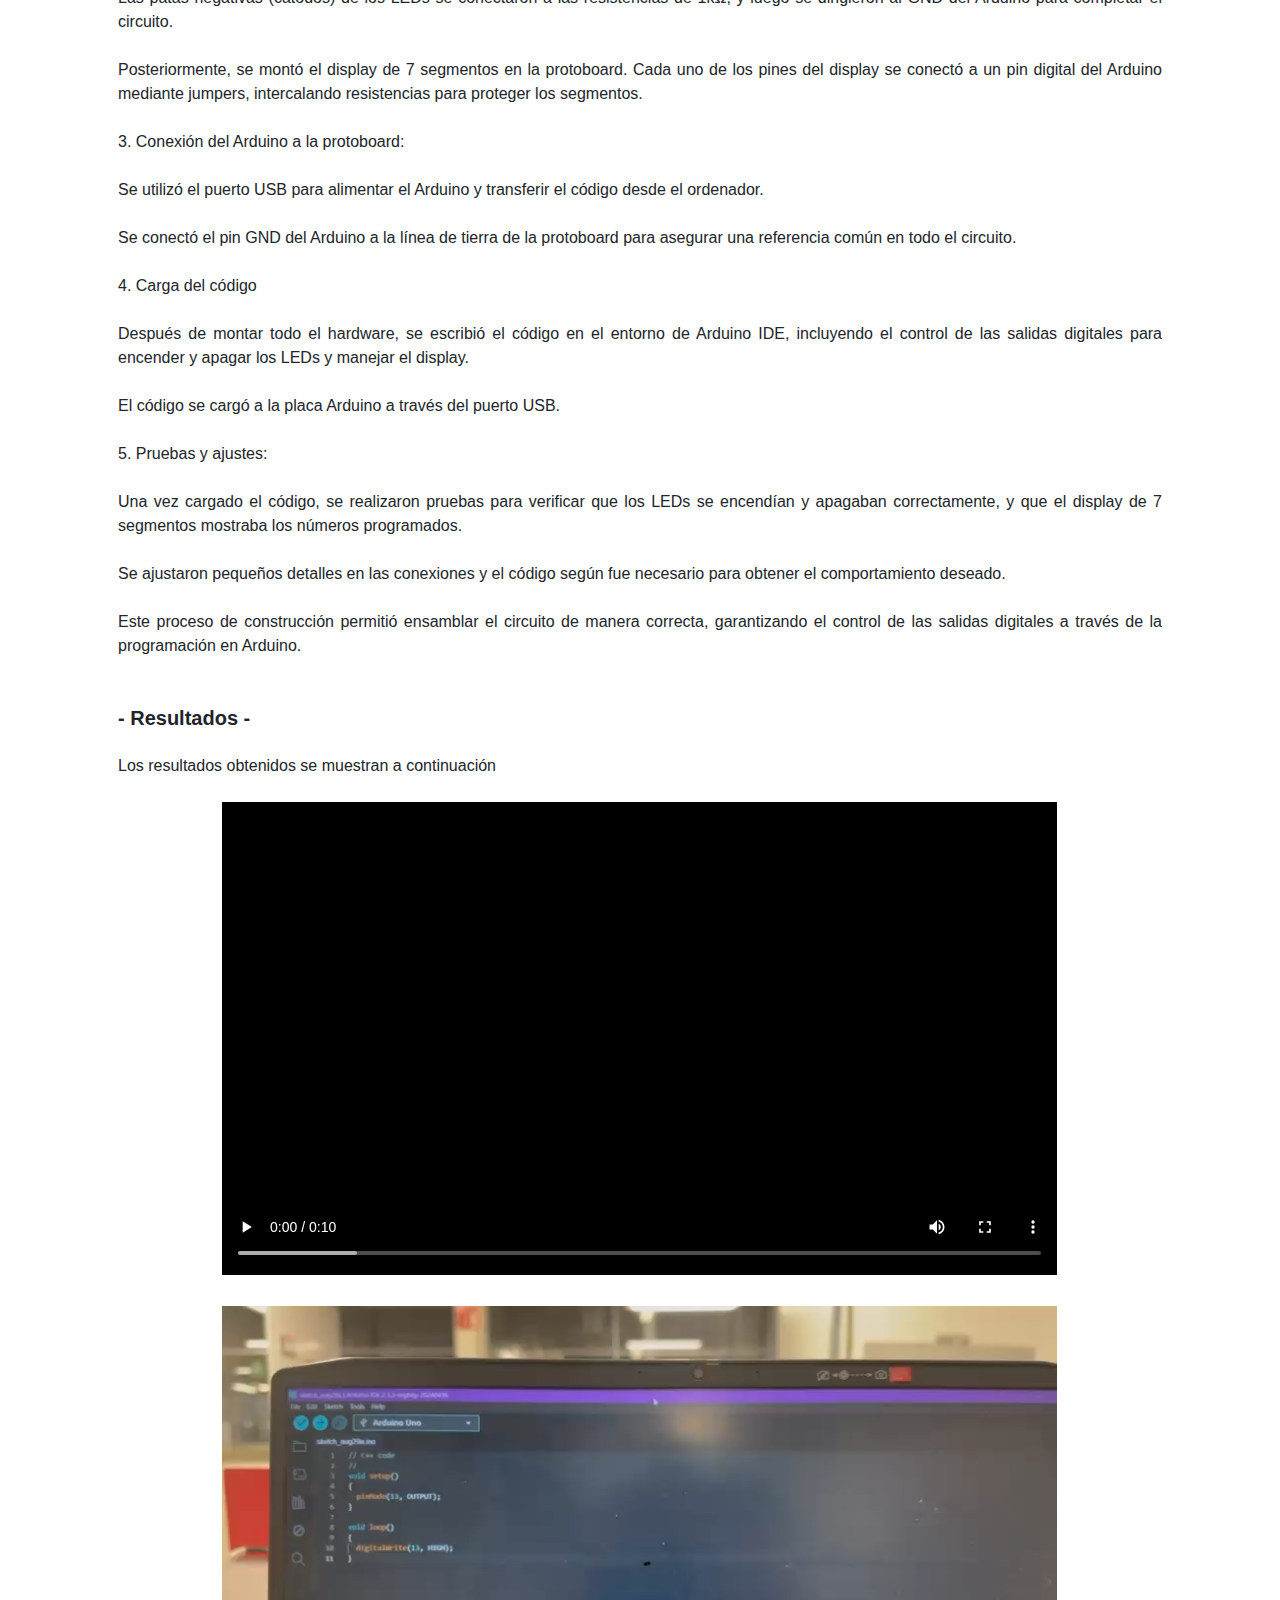
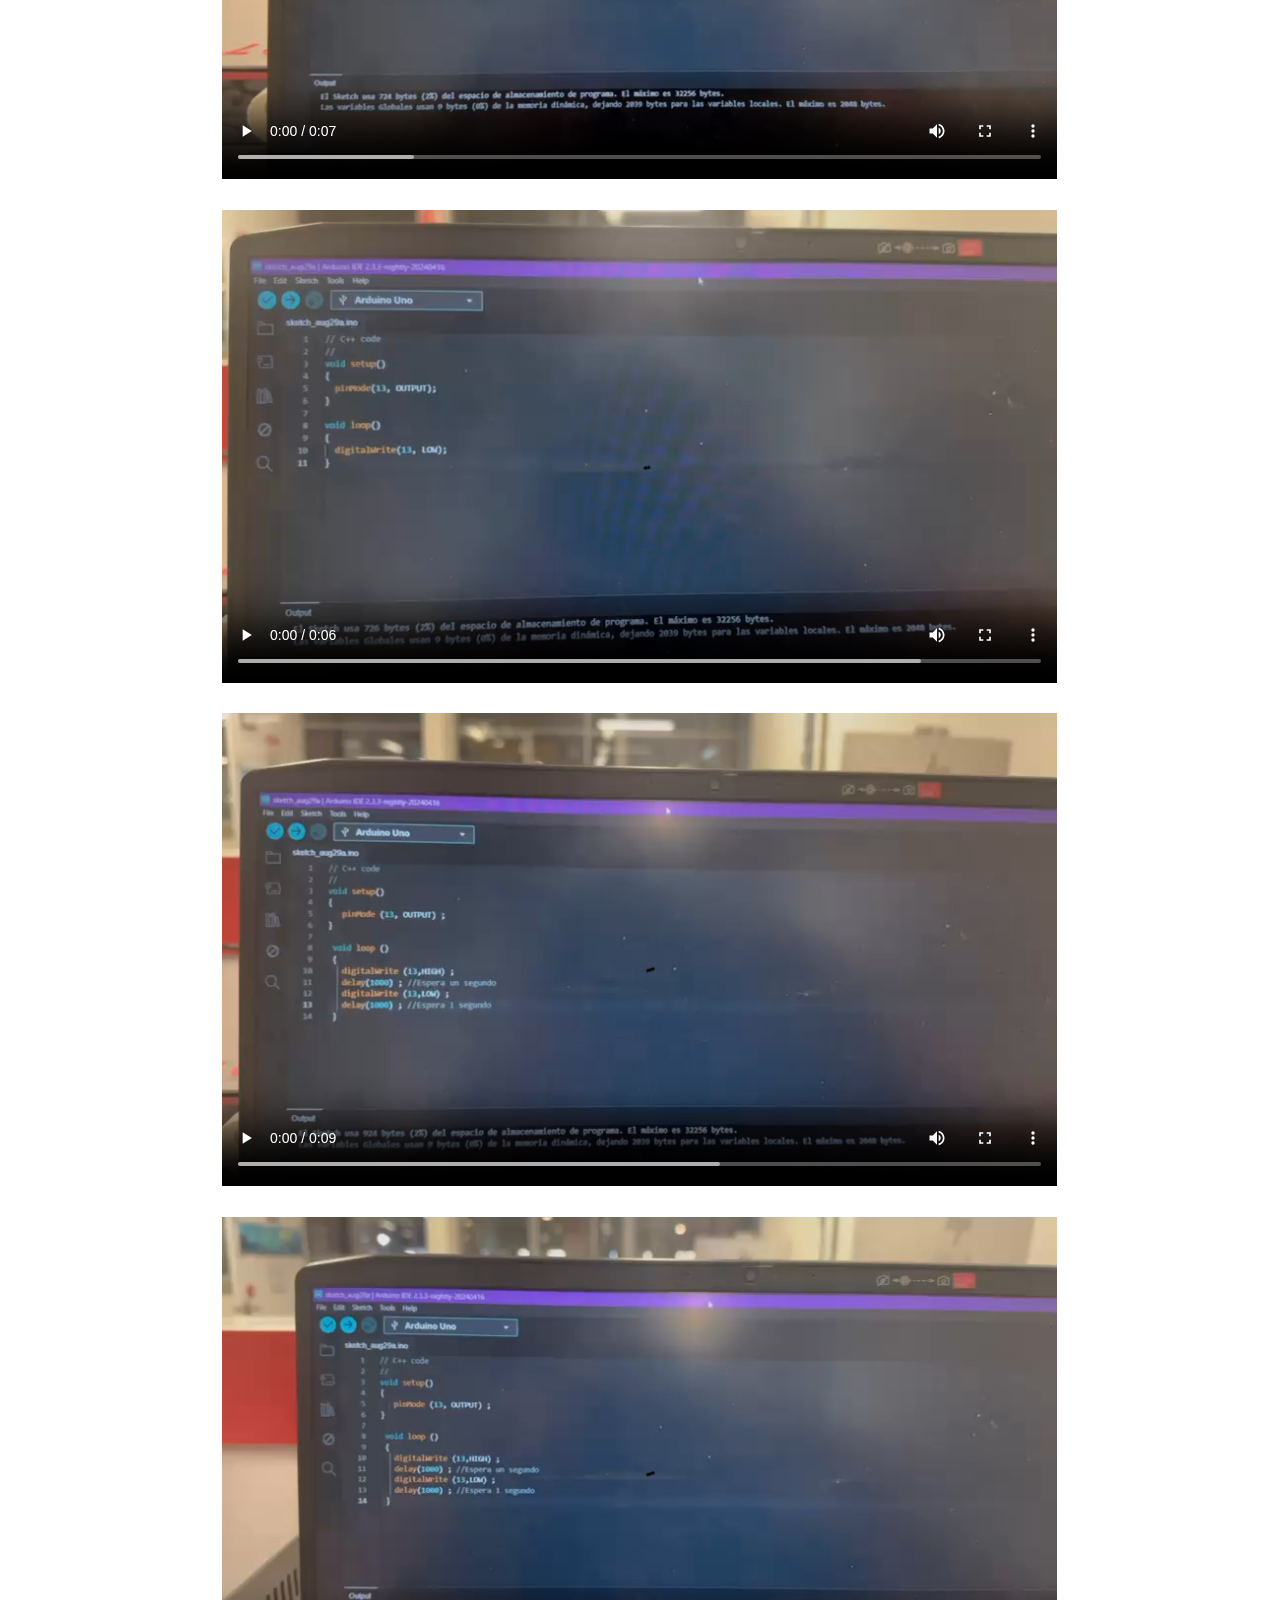
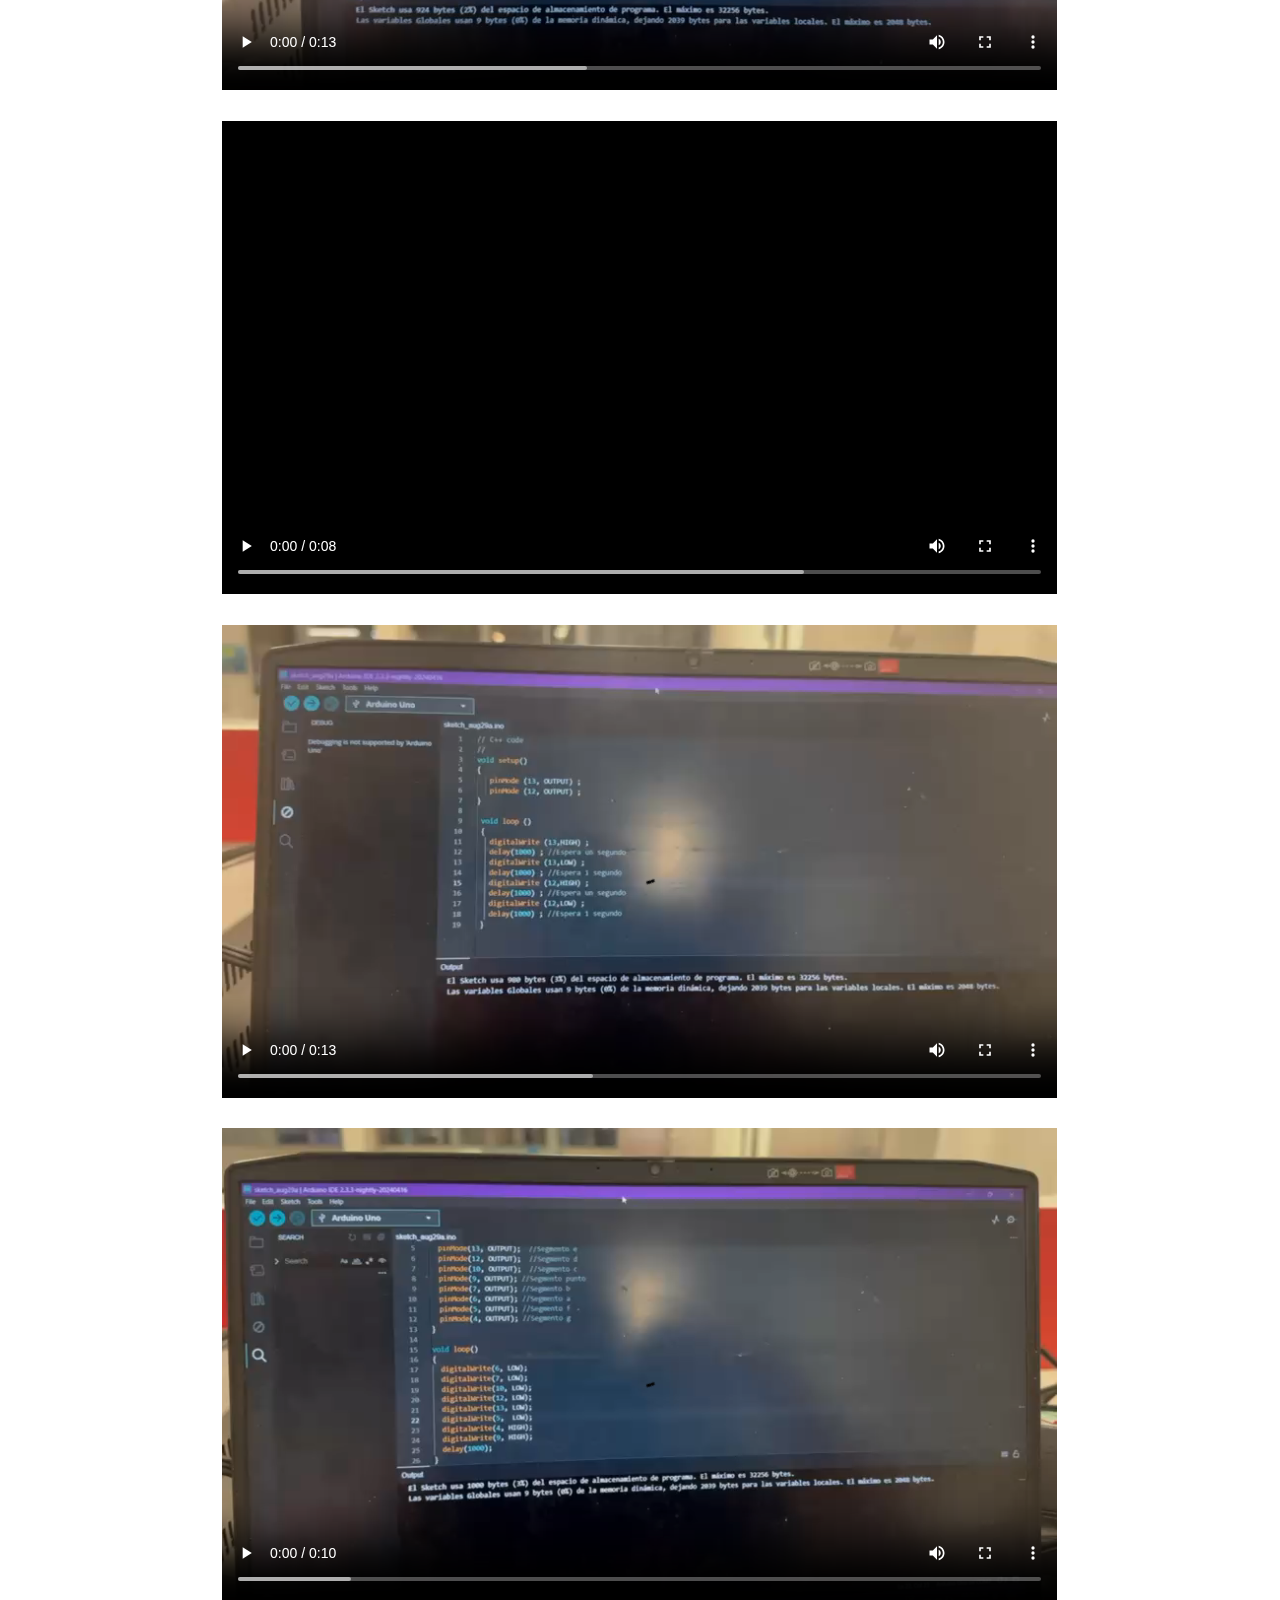
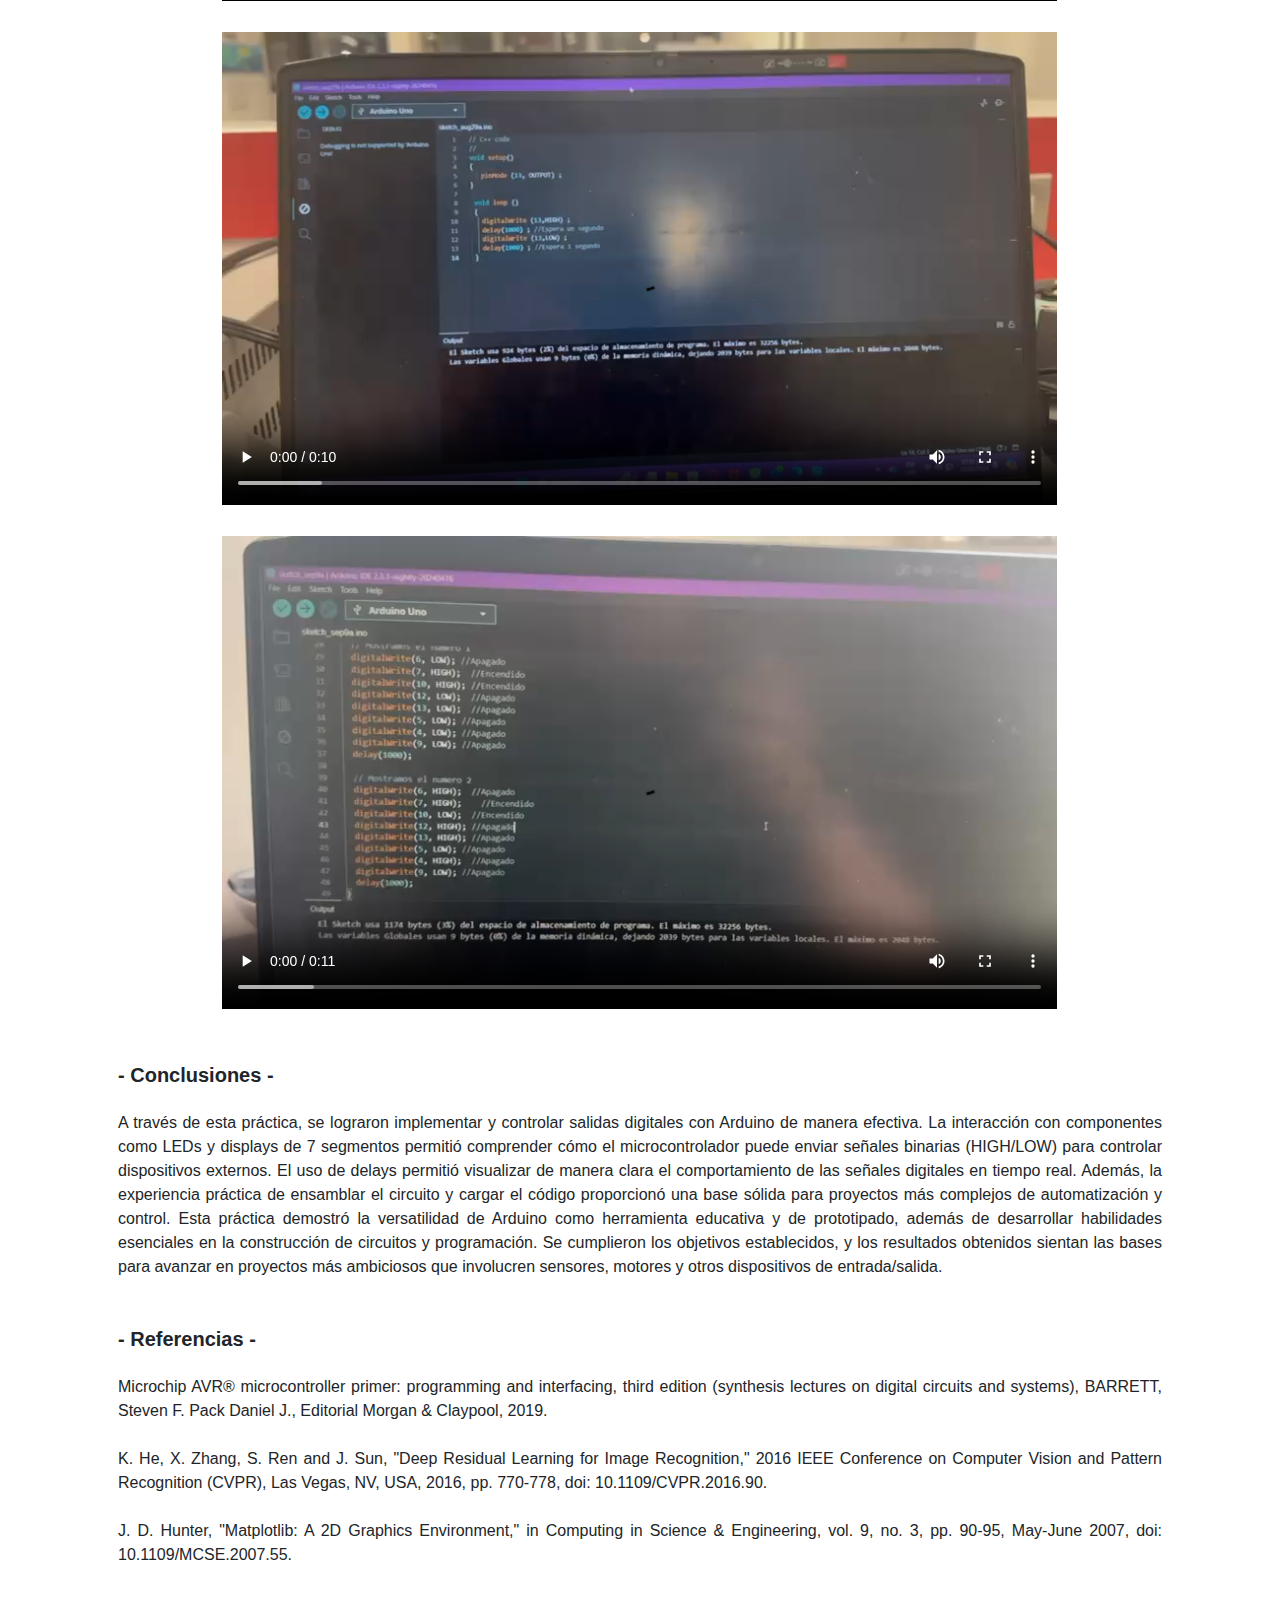
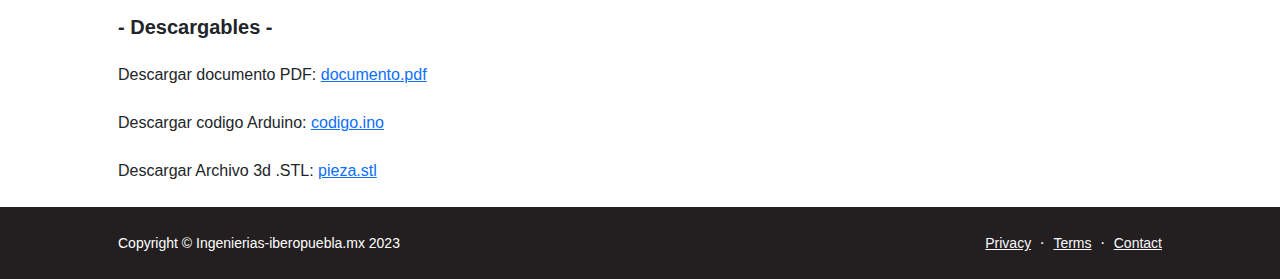
==== commit d3f703e3: "hy" ====
--- a/practica1/index.html
+++ b/practica1/index.html
@@ -192,6 +192,9 @@
                         <figure class="mb-4" align="center"><video width="80%"  controls>
                             <source src="video/vid9.mp4" type="video/mp4">
                         </video></p></figure>
+                        <figure class="mb-4" align="center"><video width="80%"  controls>
+                            <source src="video/vid10.mp4" type="video/mp4">
+                        </video></p></figure>
 
 
                         <p id="conclusiones">
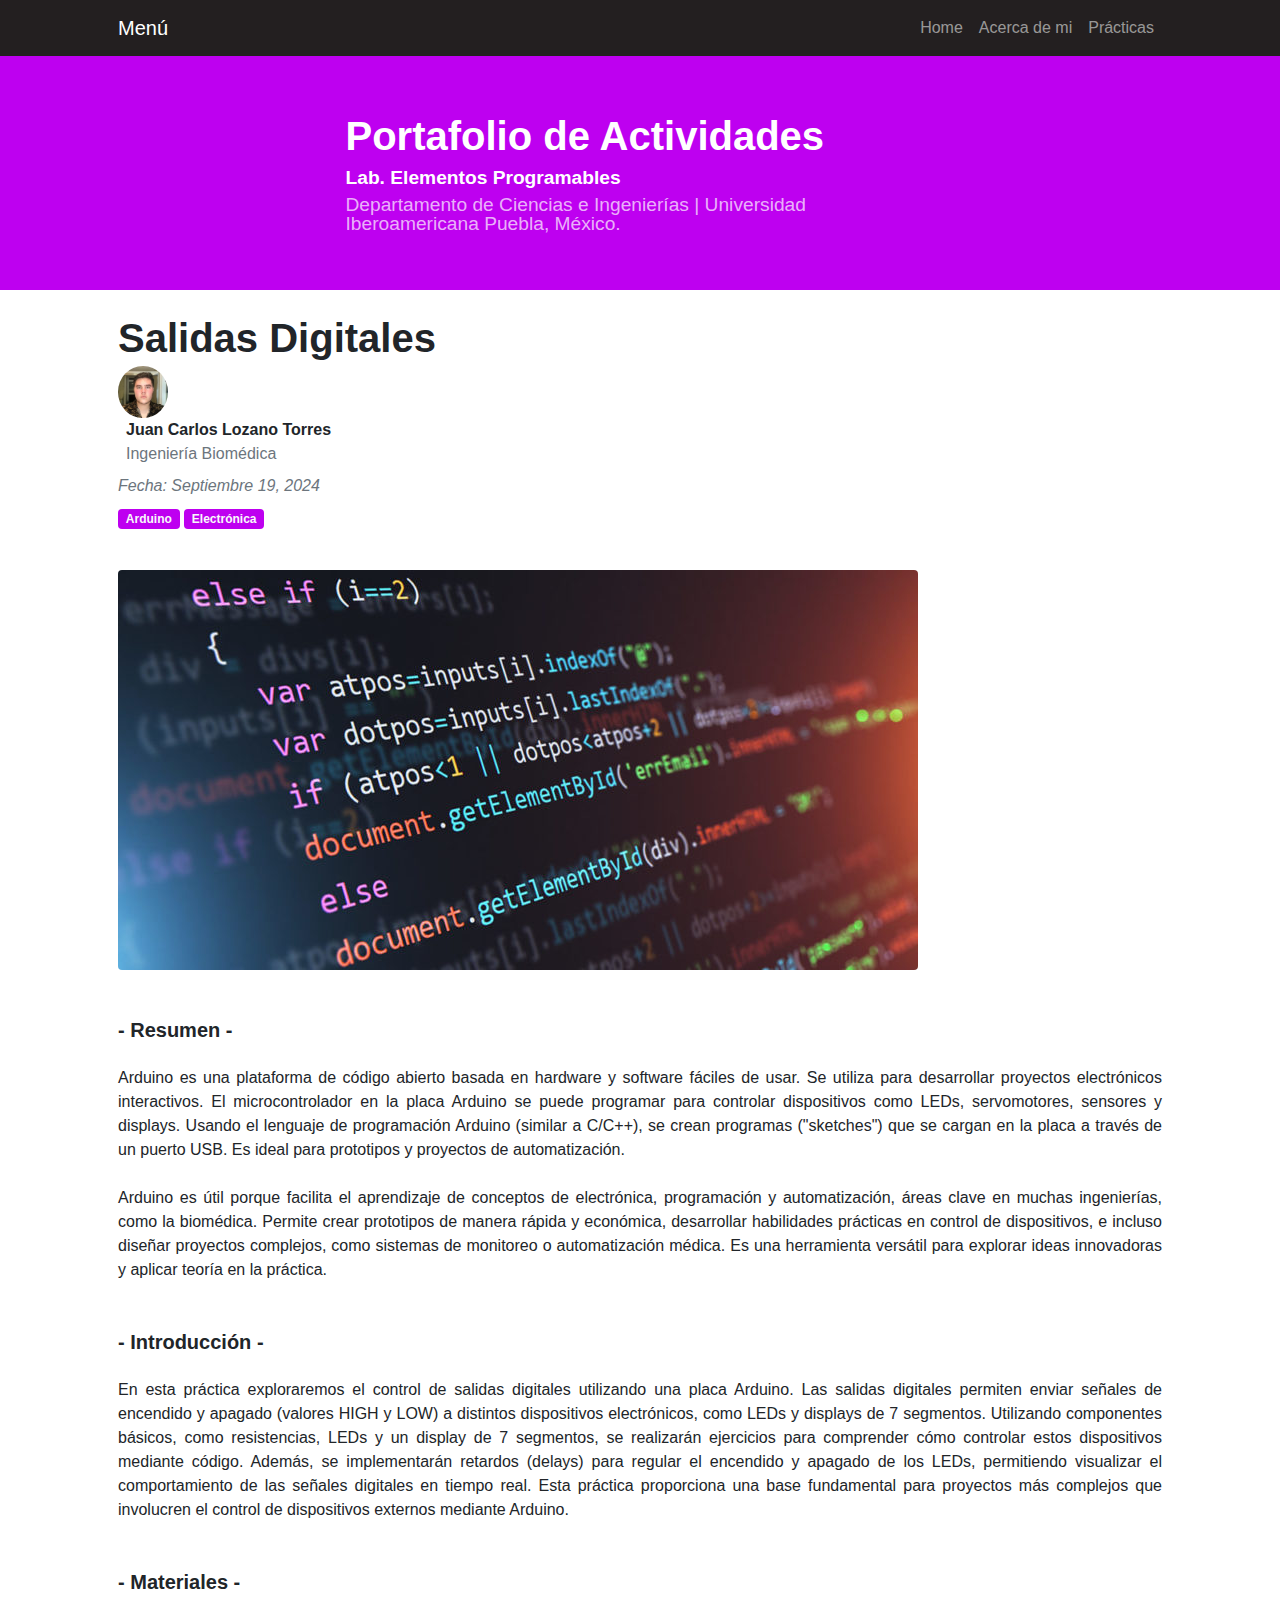
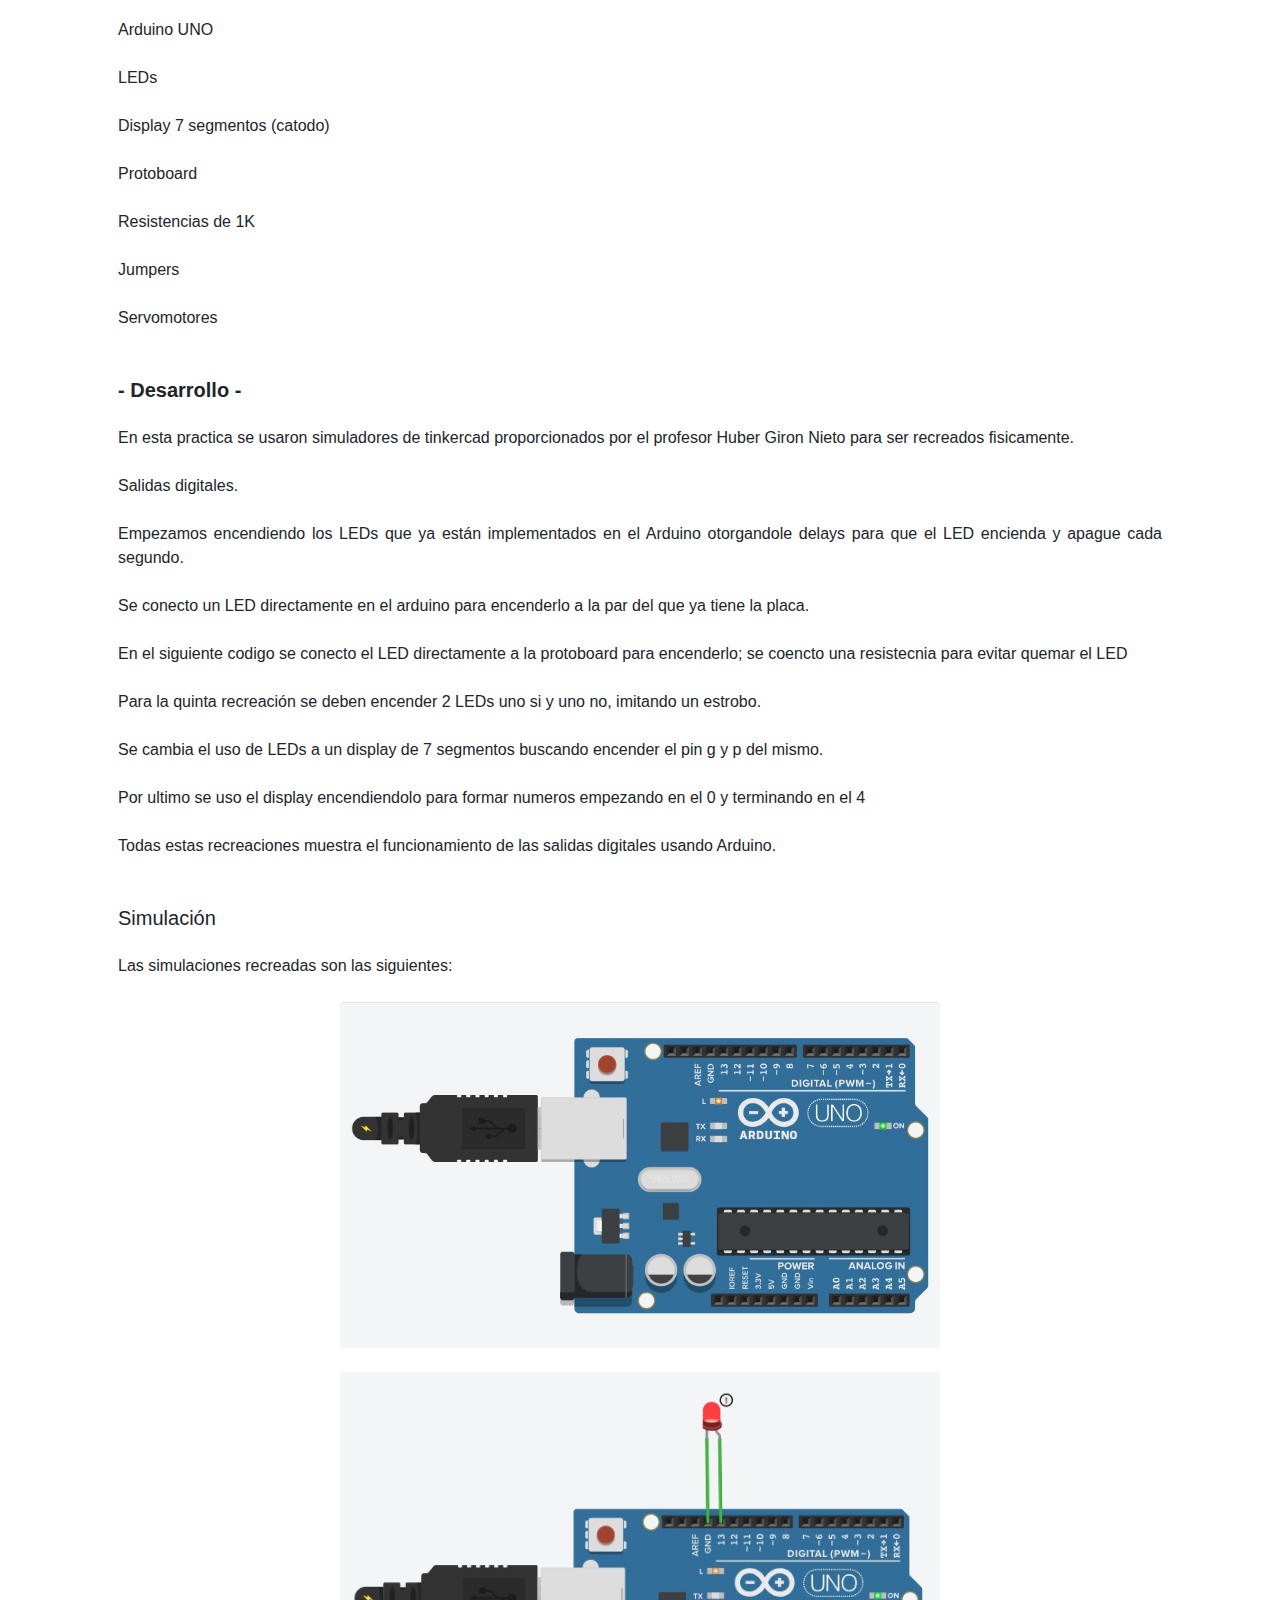
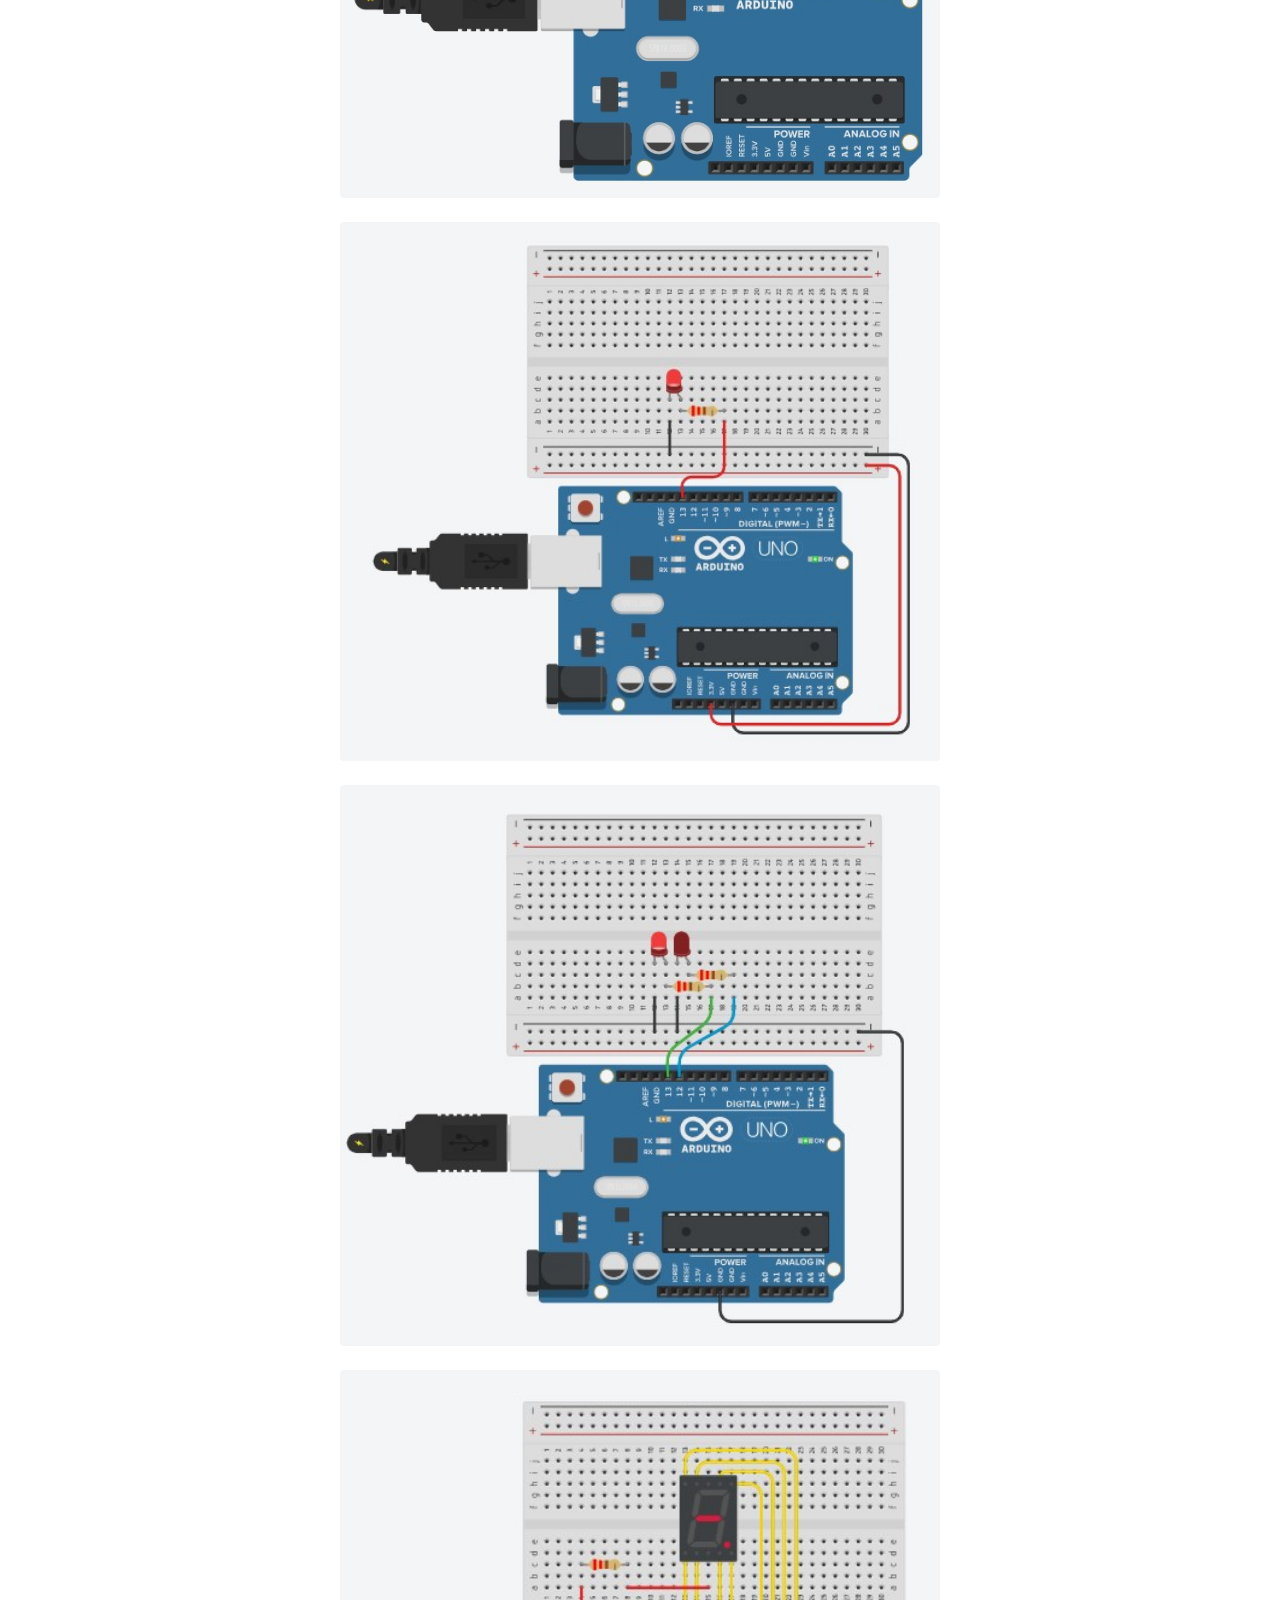
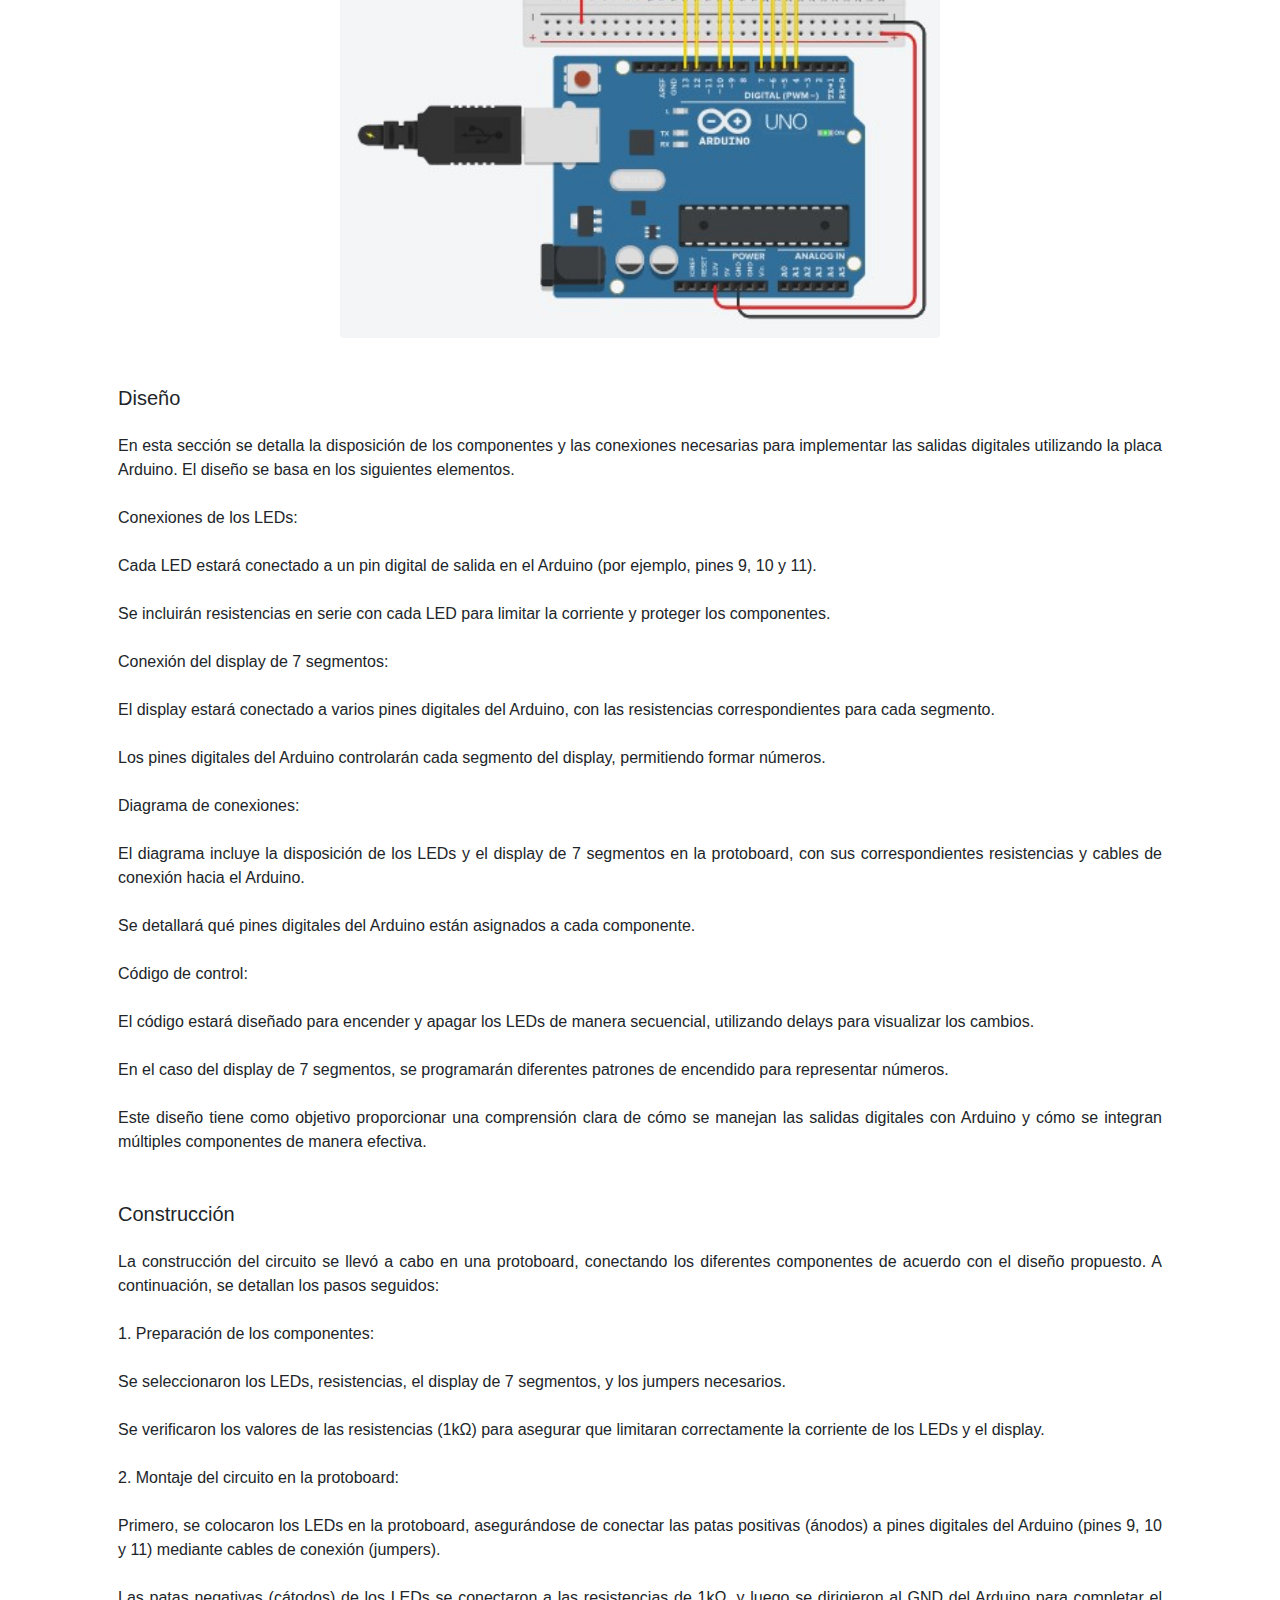
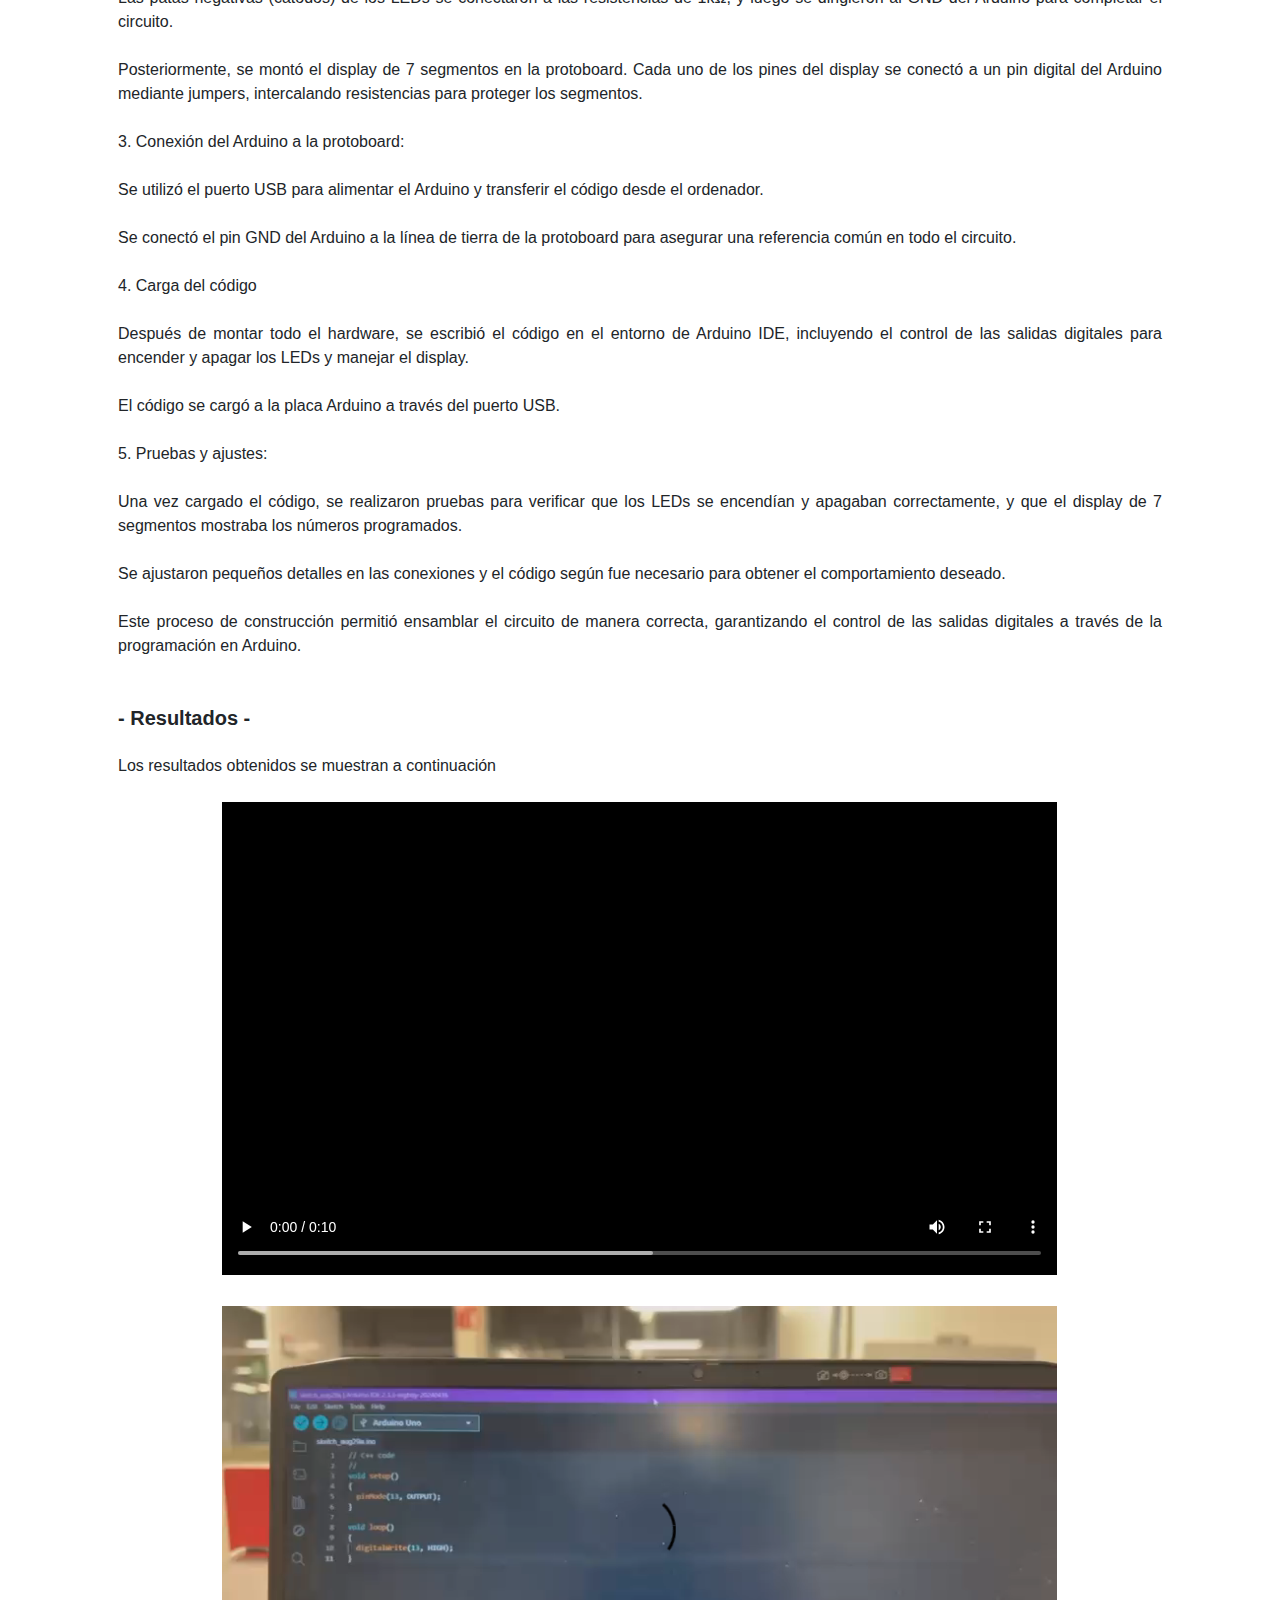
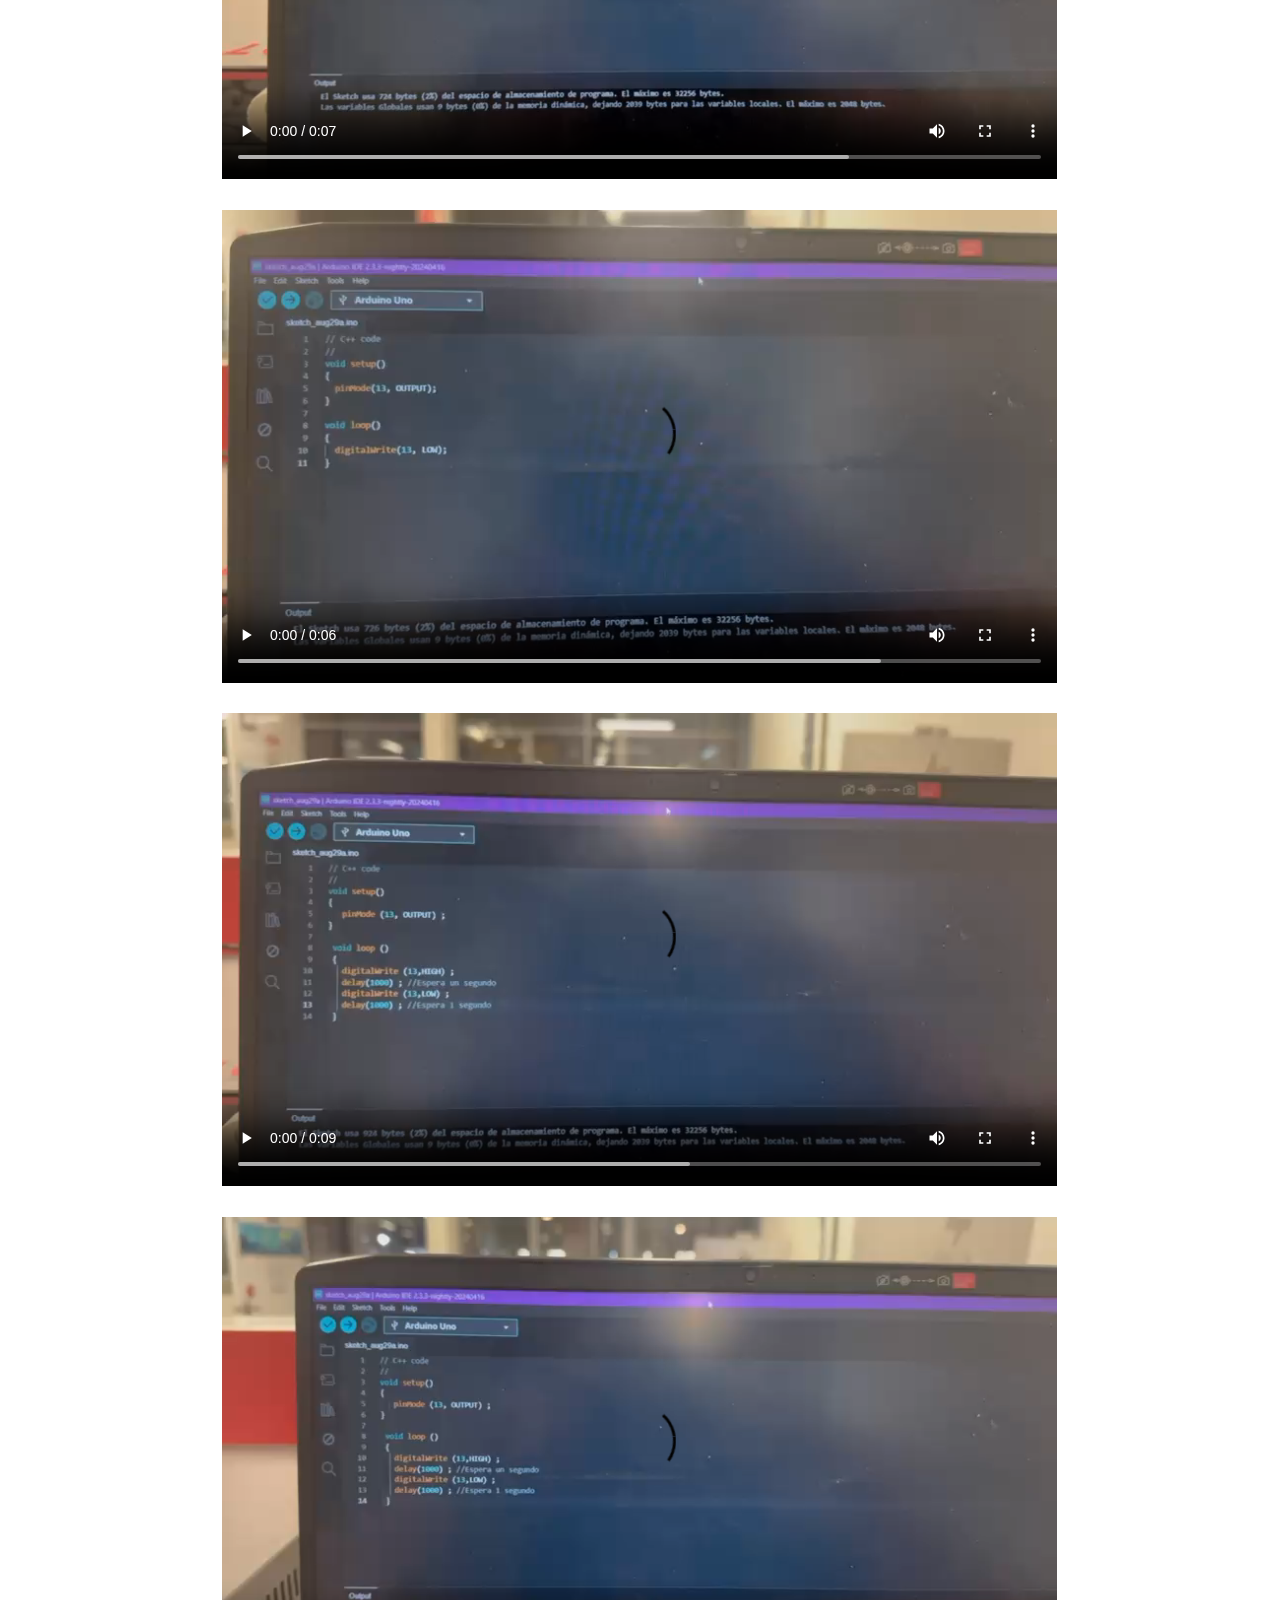
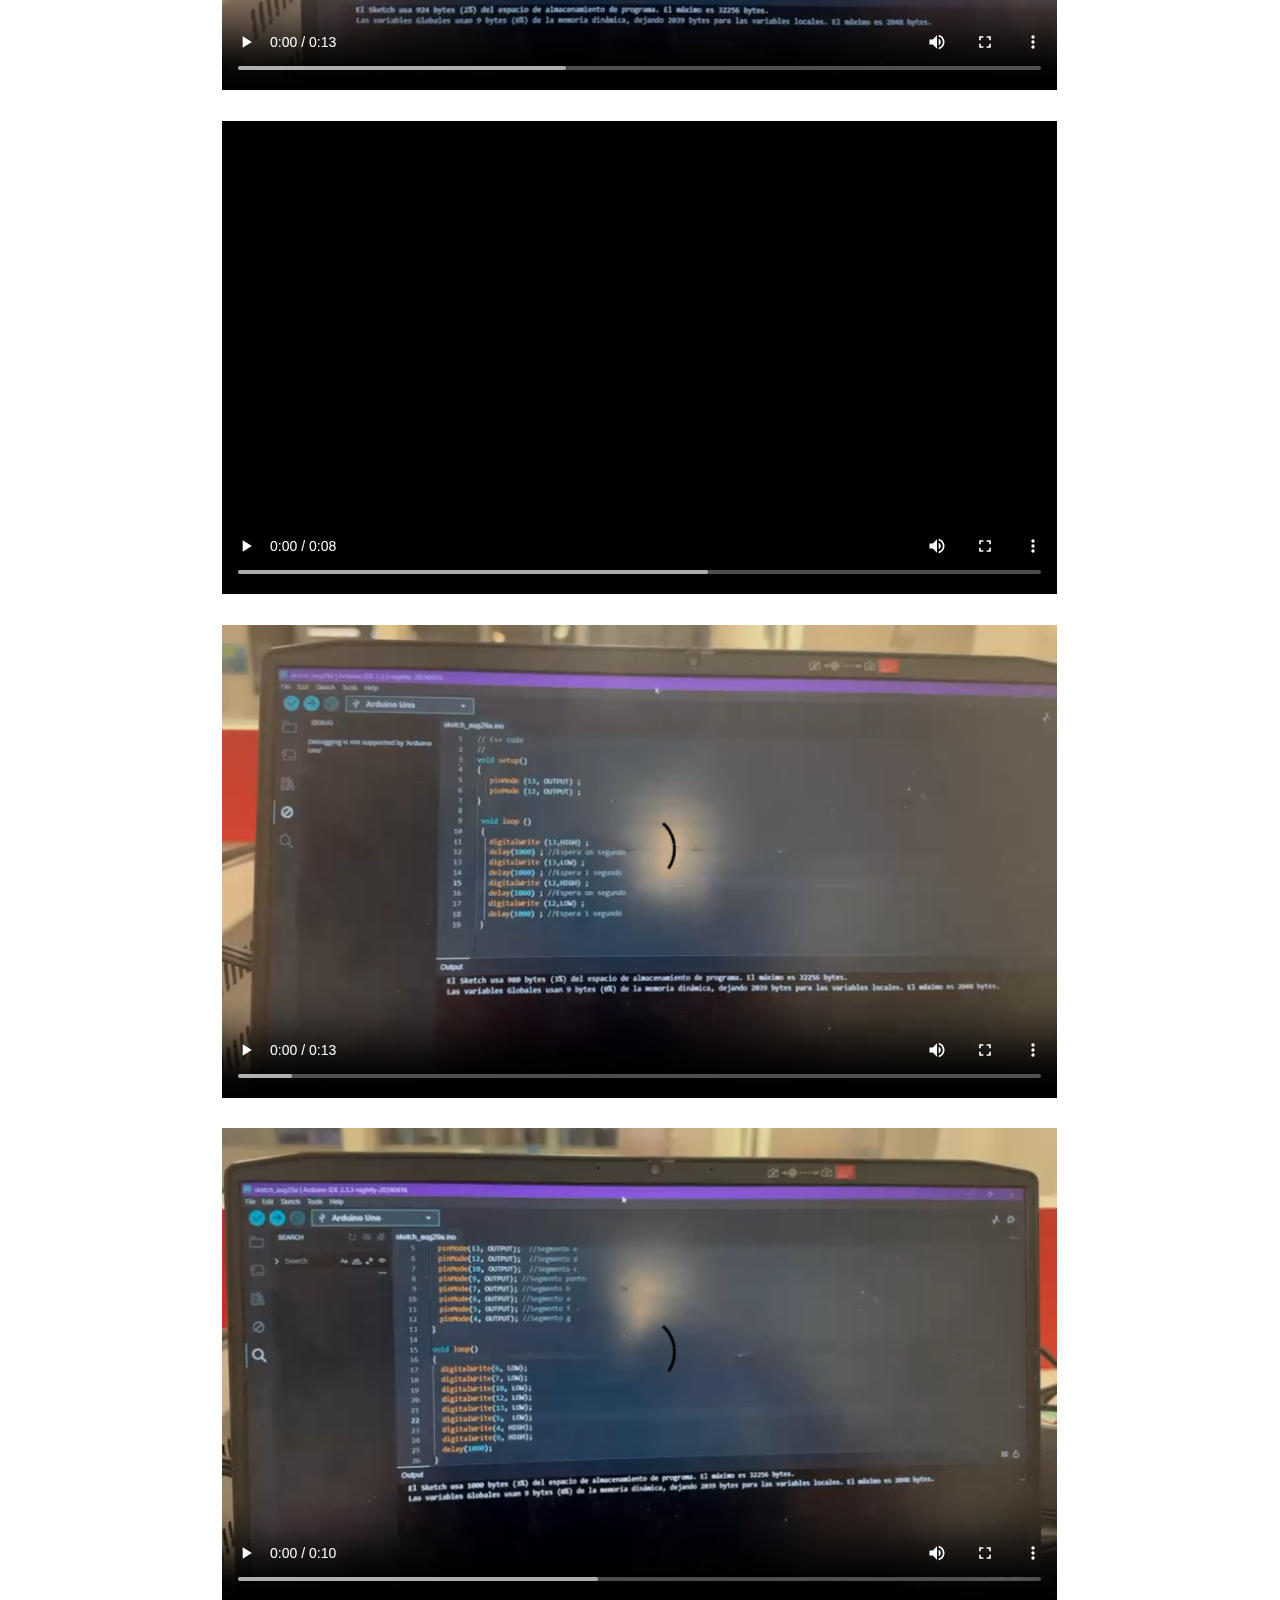
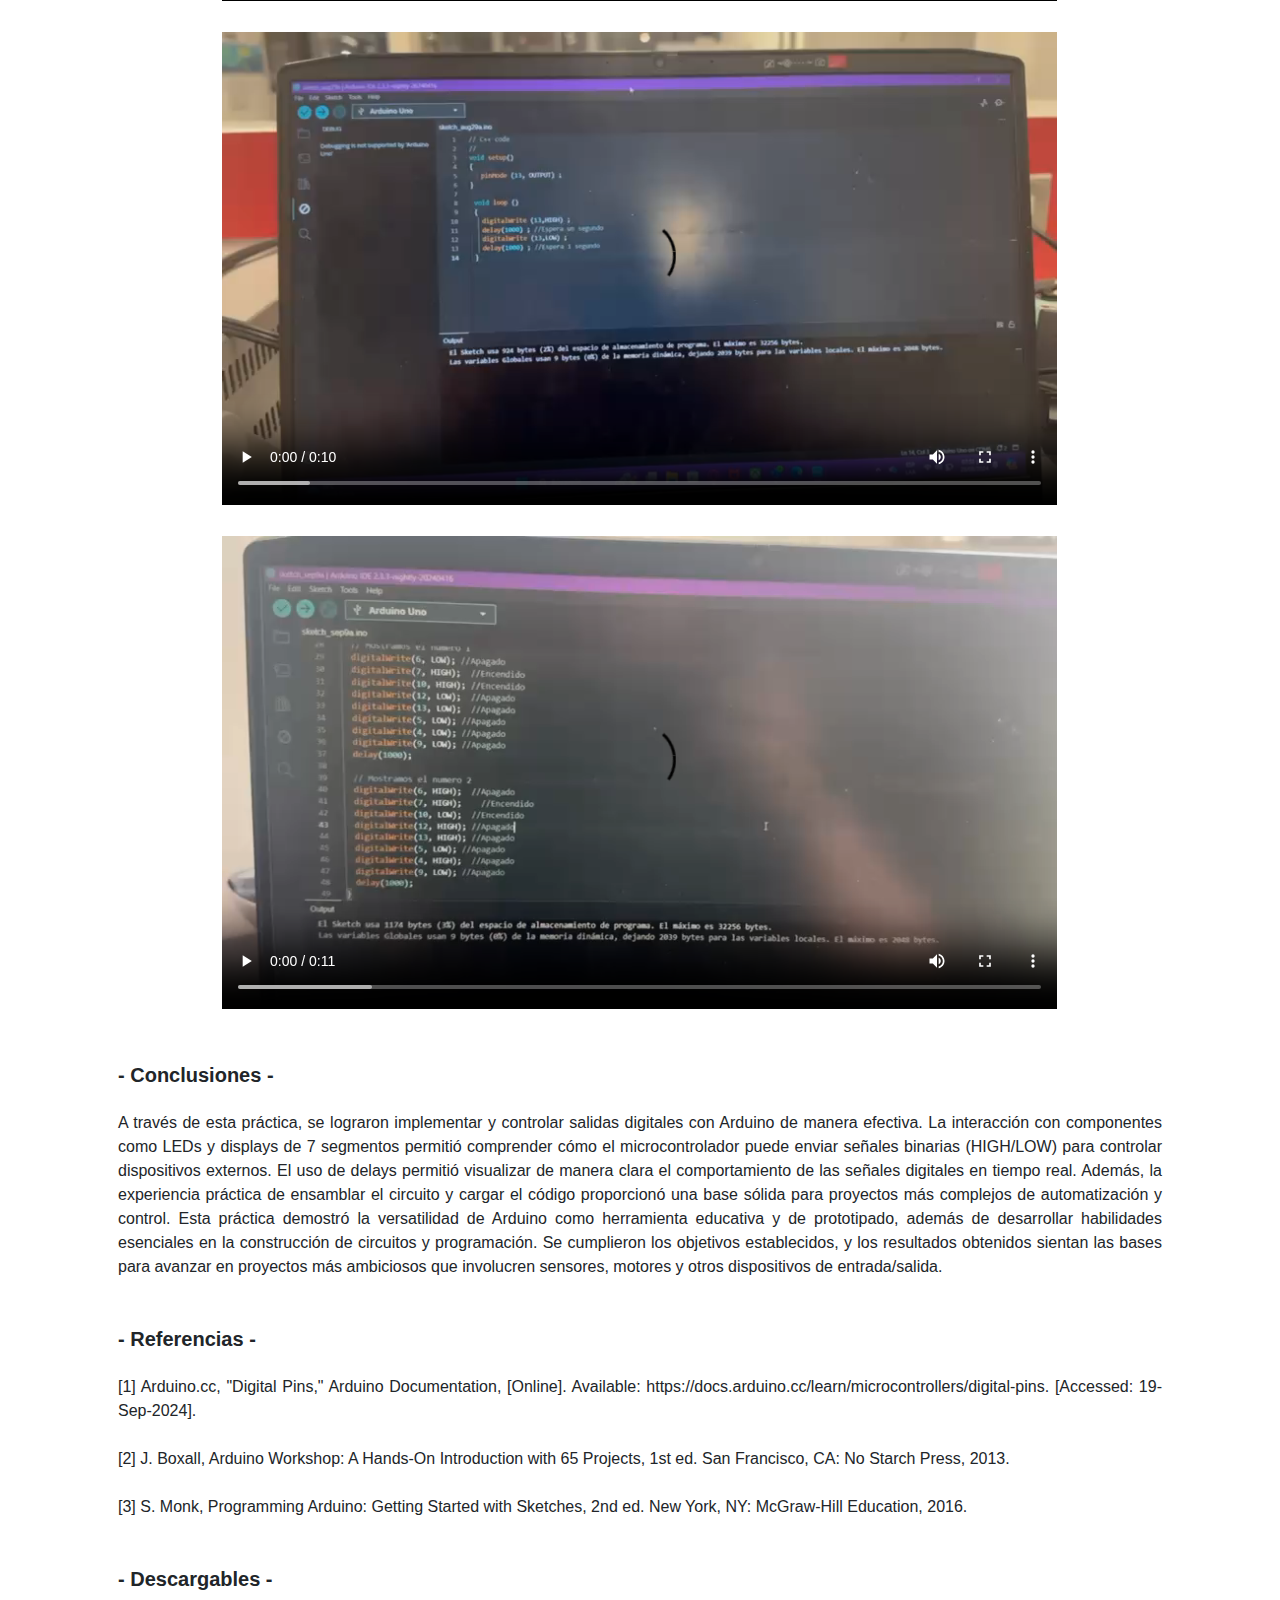
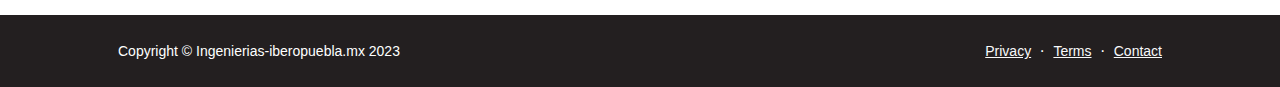
==== commit 85812948: "rfrb" ====
--- a/practica1/index.html
+++ b/practica1/index.html
@@ -204,16 +204,13 @@
 
                         <p id="referencias">
                         <h2 class="fw-bolder mb-4 mt-5 fs-5">- Referencias -</h2>
-                        <p class="fs-6 mb-4">Microchip AVR® microcontroller primer: programming and interfacing, third edition (synthesis lectures on digital circuits and systems), BARRETT, Steven F. Pack Daniel J., Editorial Morgan & Claypool, 2019.</p>
-                        <p class="fs-6 mb-4">K. He, X. Zhang, S. Ren and J. Sun, "Deep Residual Learning for Image Recognition," 2016 IEEE Conference on Computer Vision and Pattern Recognition (CVPR), Las Vegas, NV, USA, 2016, pp. 770-778, doi: 10.1109/CVPR.2016.90.</p>
-                        <p class="fs-6 mb-4">J. D. Hunter, "Matplotlib: A 2D Graphics Environment," in Computing in Science & Engineering, vol. 9, no. 3, pp. 90-95, May-June 2007, doi: 10.1109/MCSE.2007.55.</p>
+                        <p class="fs-6 mb-4">[1] Arduino.cc, "Digital Pins," Arduino Documentation, [Online]. Available: https://docs.arduino.cc/learn/microcontrollers/digital-pins. [Accessed: 19-Sep-2024].</p>
+                        <p class="fs-6 mb-4">[2] J. Boxall, Arduino Workshop: A Hands-On Introduction with 65 Projects, 1st ed. San Francisco, CA: No Starch Press, 2013.</p>
+                        <p class="fs-6 mb-4">[3] S. Monk, Programming Arduino: Getting Started with Sketches, 2nd ed. New York, NY: McGraw-Hill Education, 2016.</p>
                         
                         <p id="descargables">
                         <h2 class="fw-bolder mb-4 mt-5 fs-5">- Descargables -</h2>
-                        <p class="fs-6 mb-4">Descargar documento PDF: <a href="files/Documento.pdf">documento.pdf</a> </p>
-                        <p class="fs-6 mb-4">Descargar codigo Arduino: <a href="files/Ejemplo_arduino_bluetooth.ino">codigo.ino</a> </p>
-                        <p class="fs-6 mb-4">Descargar Archivo 3d .STL: <a href="files/Pieza_3D.STL">pieza.stl</a> </p>
-
+                  
                 </div>
             </section>
 
